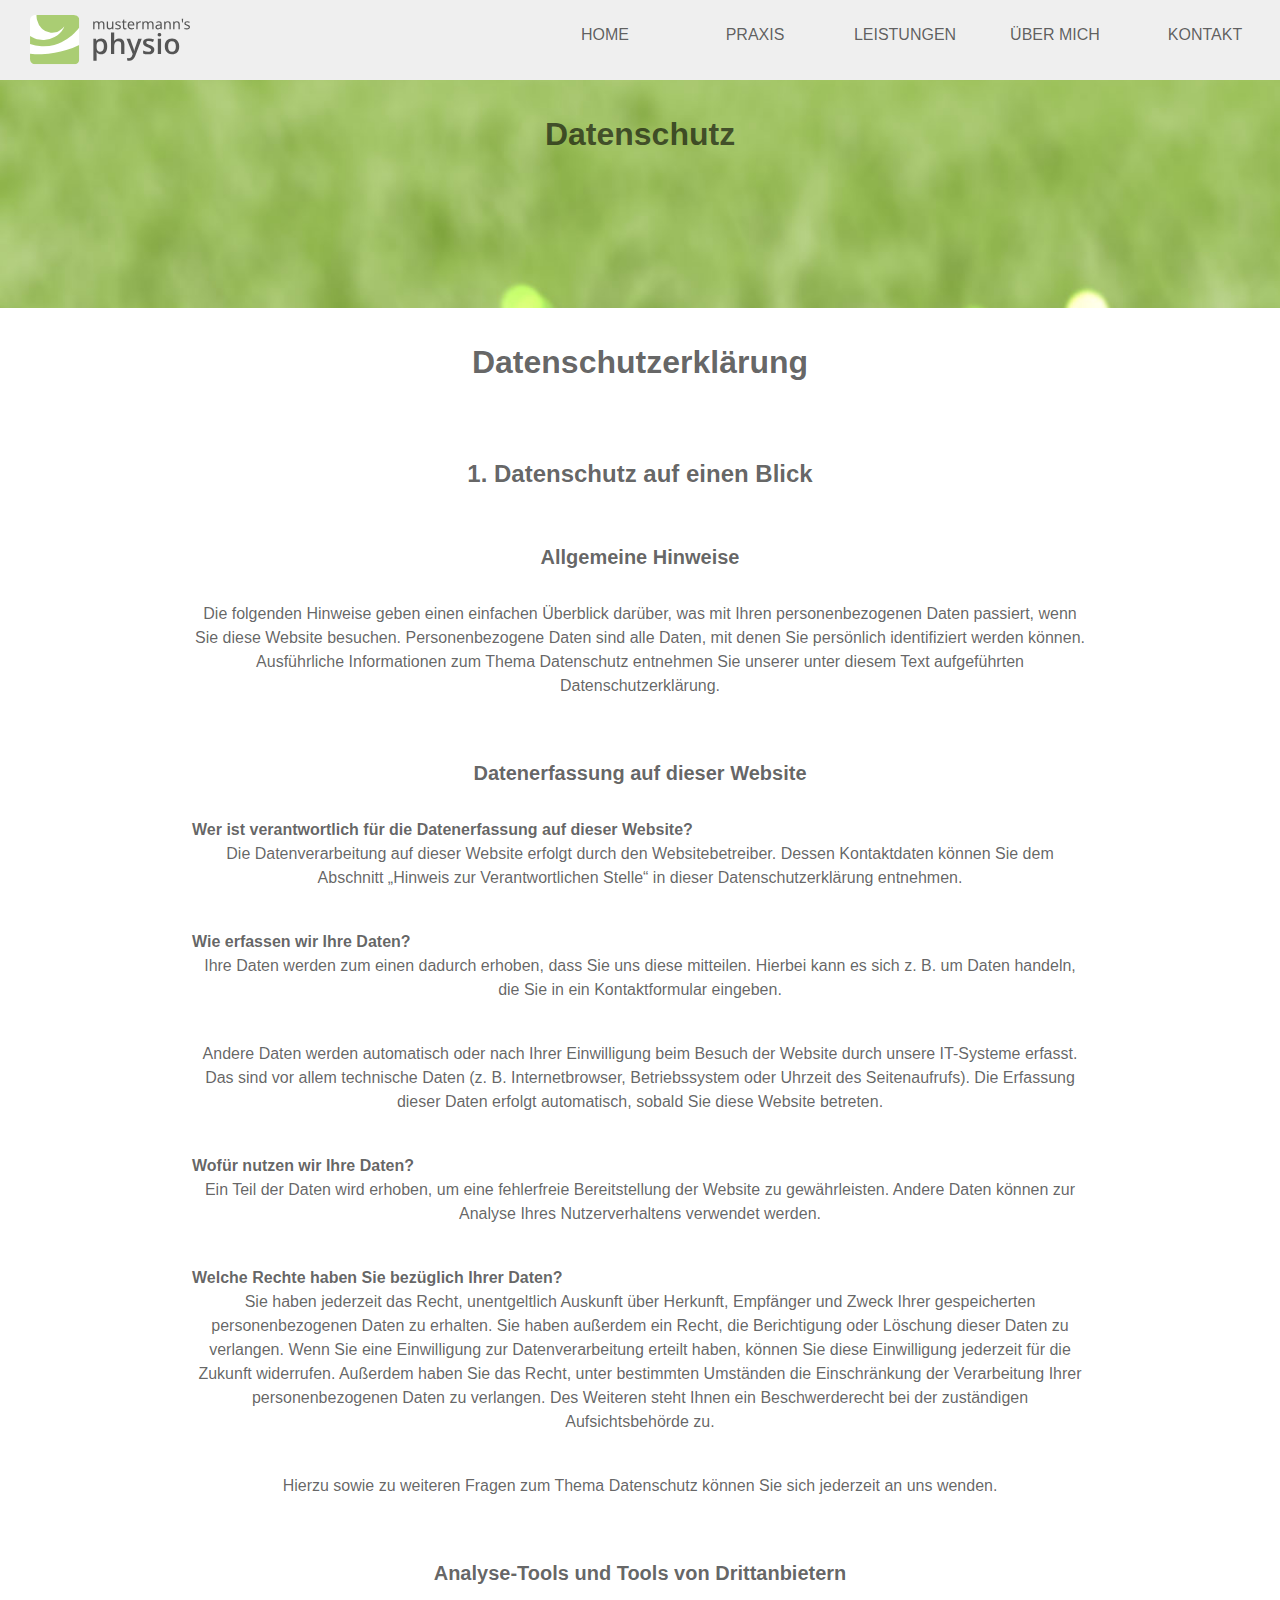
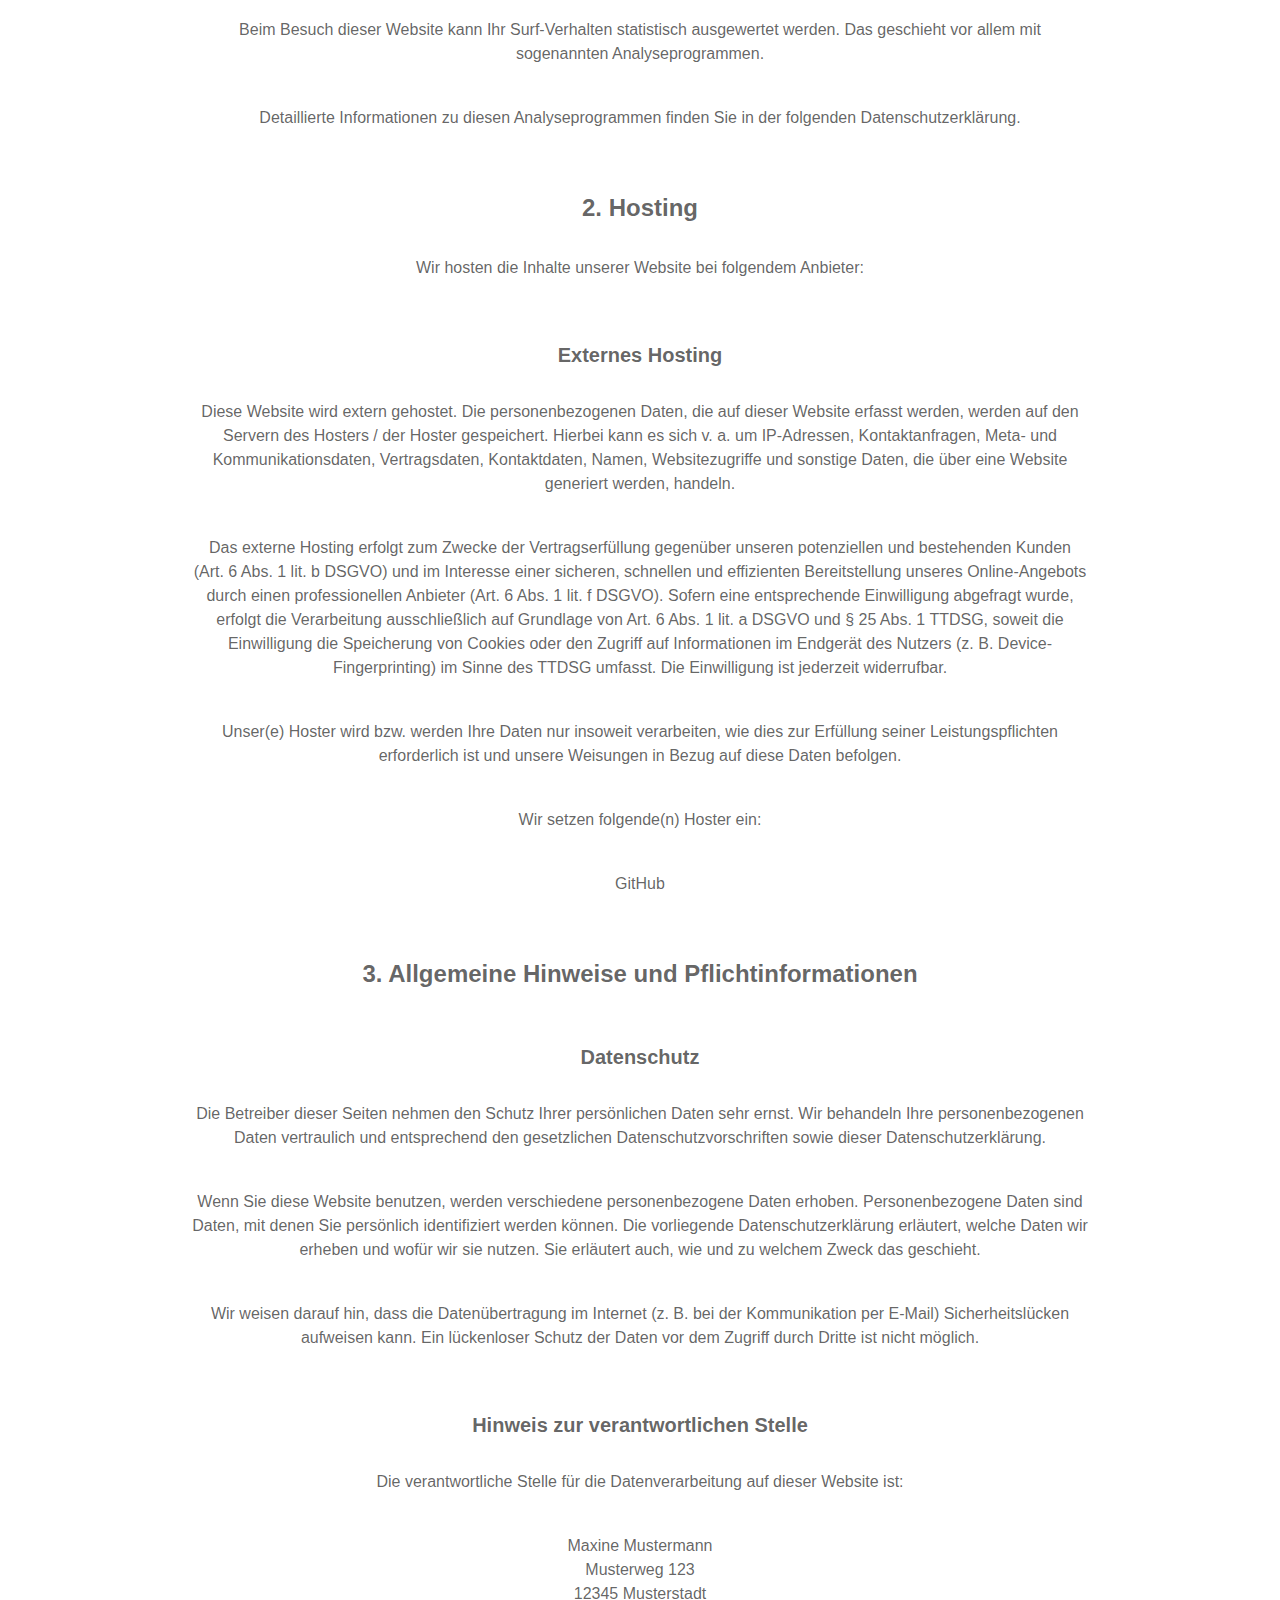
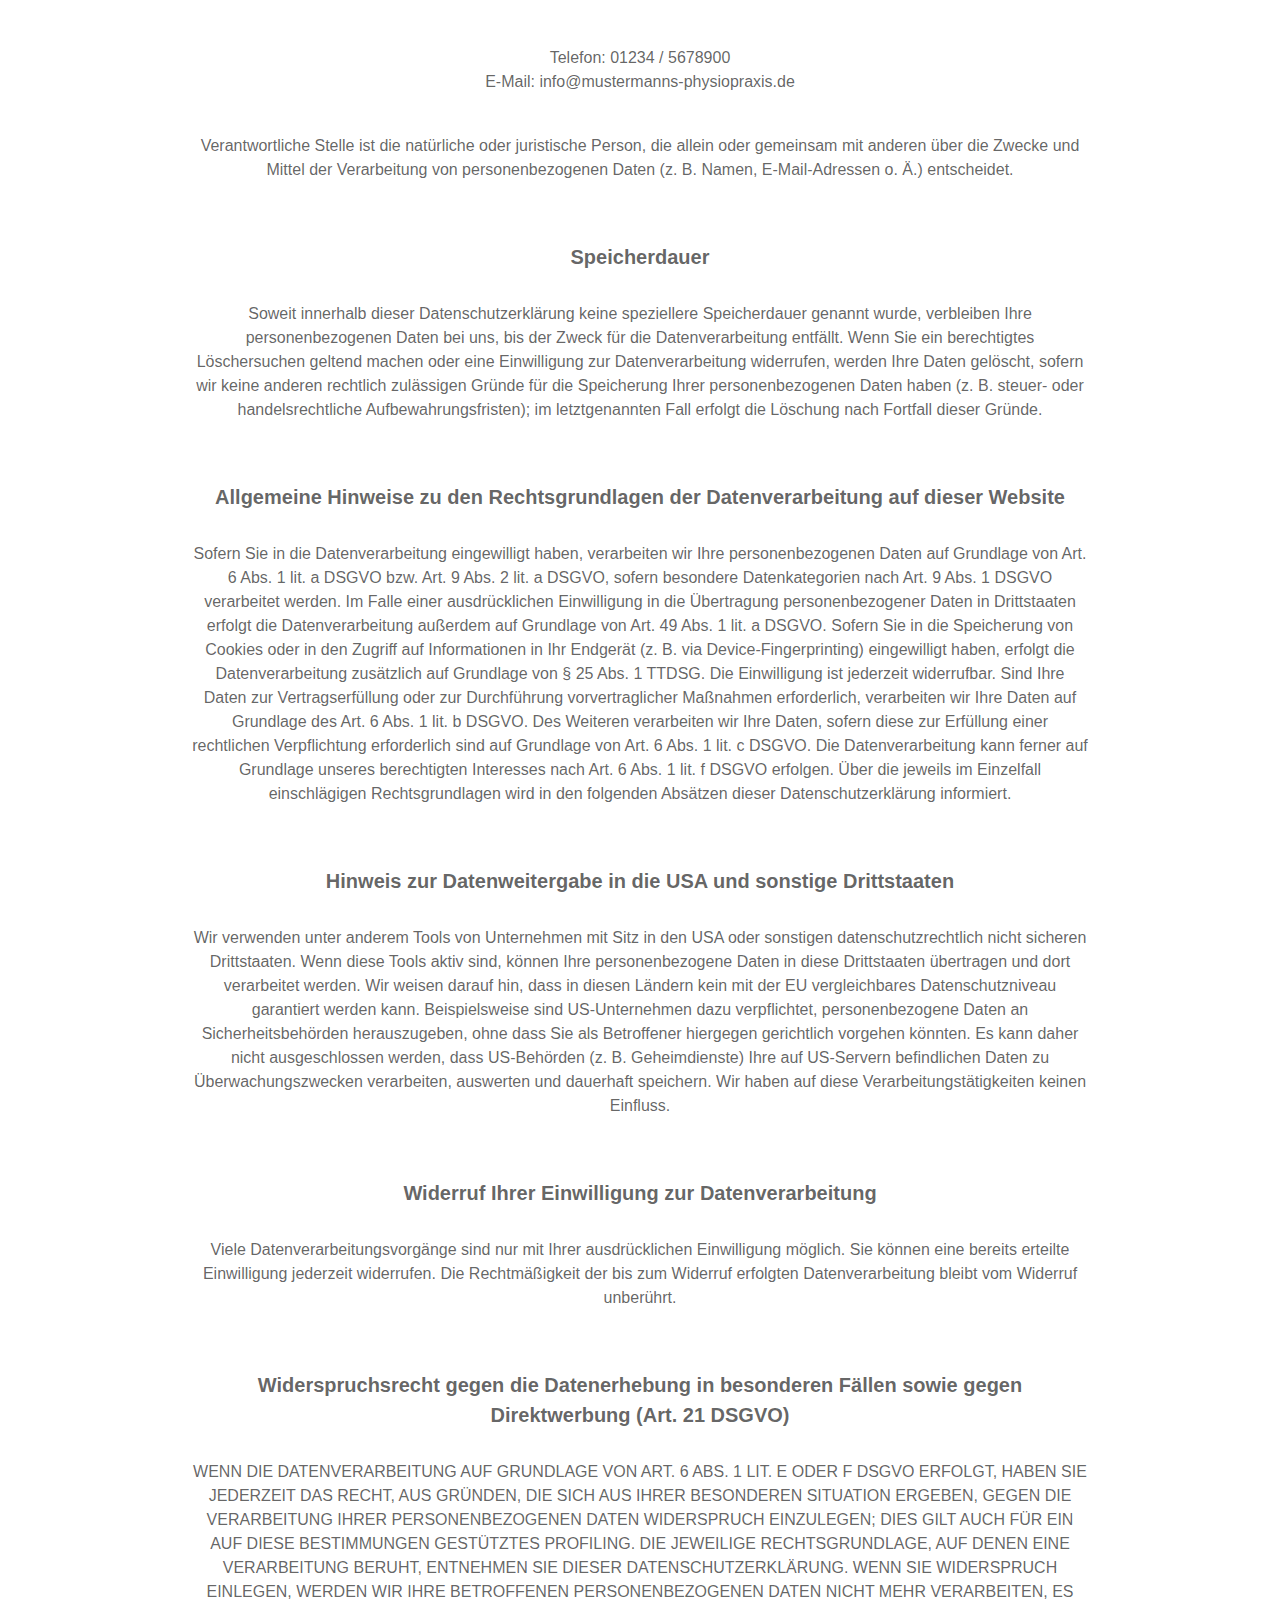
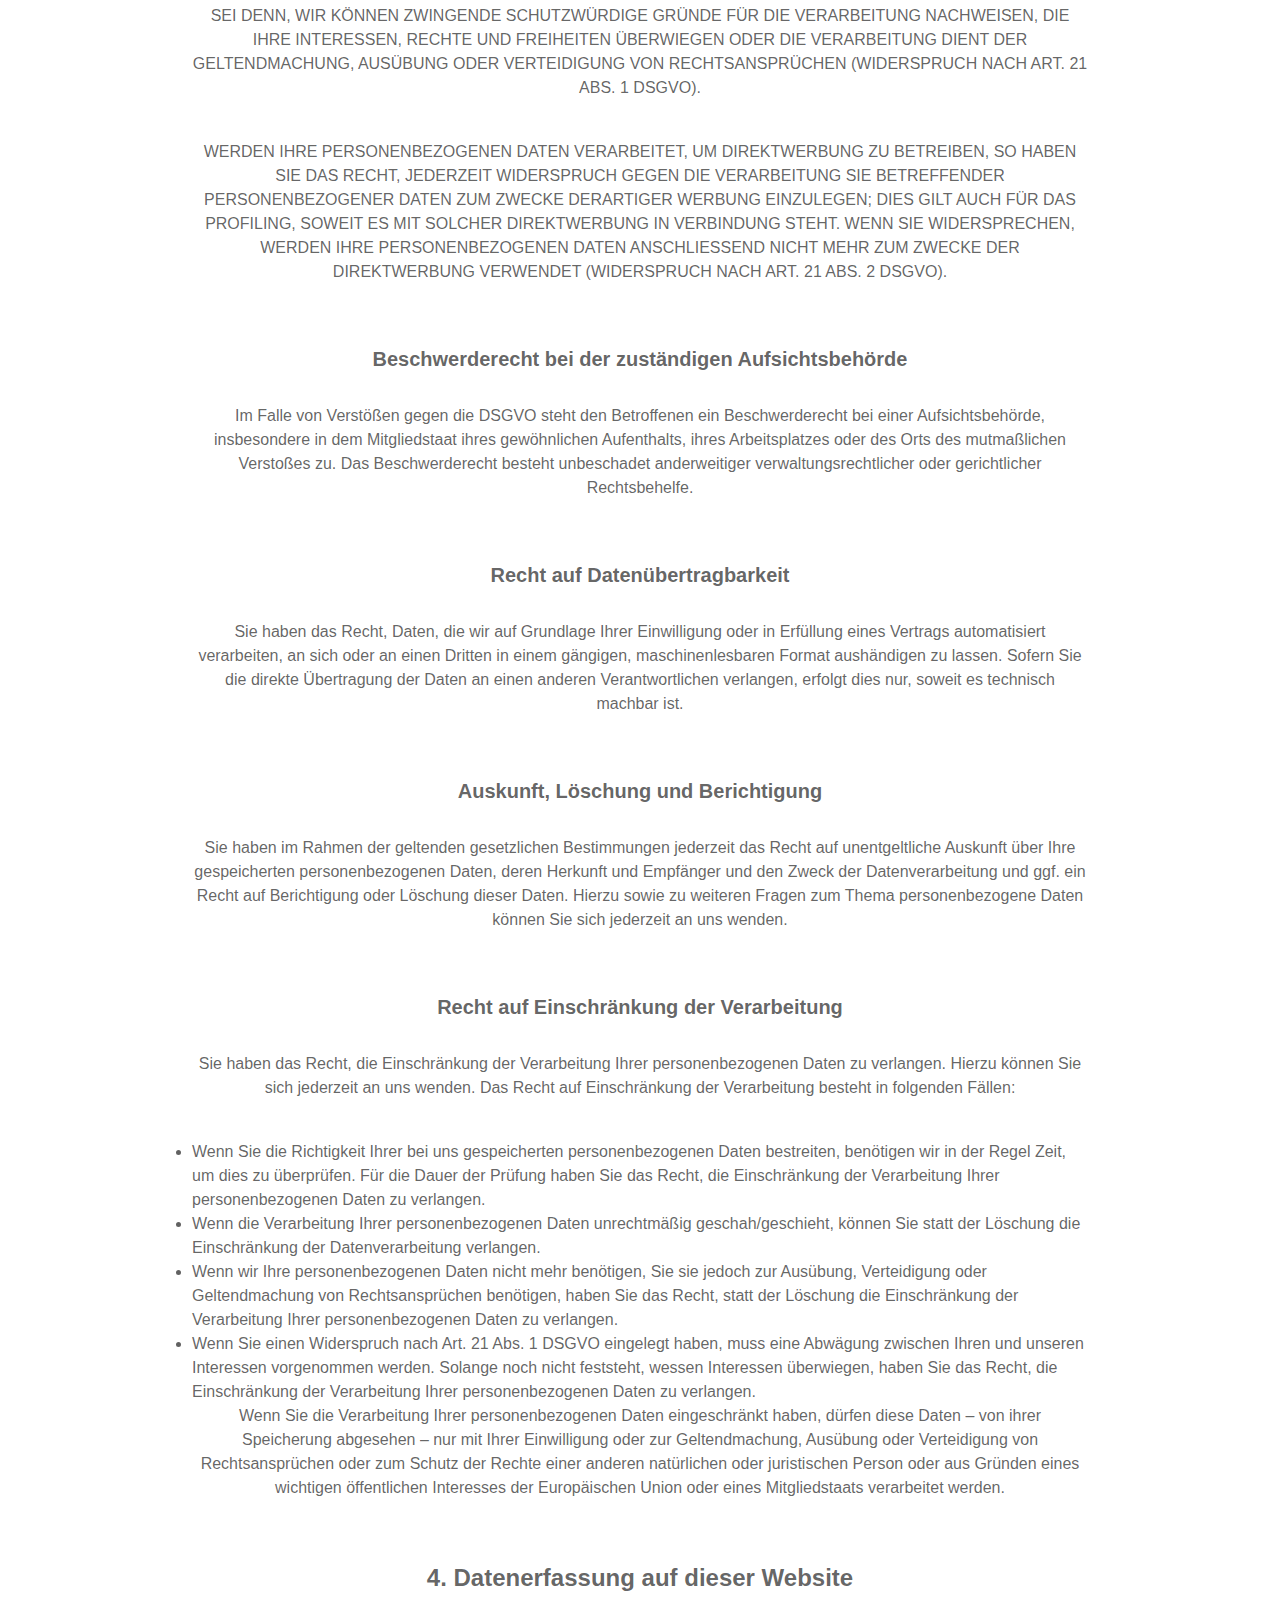
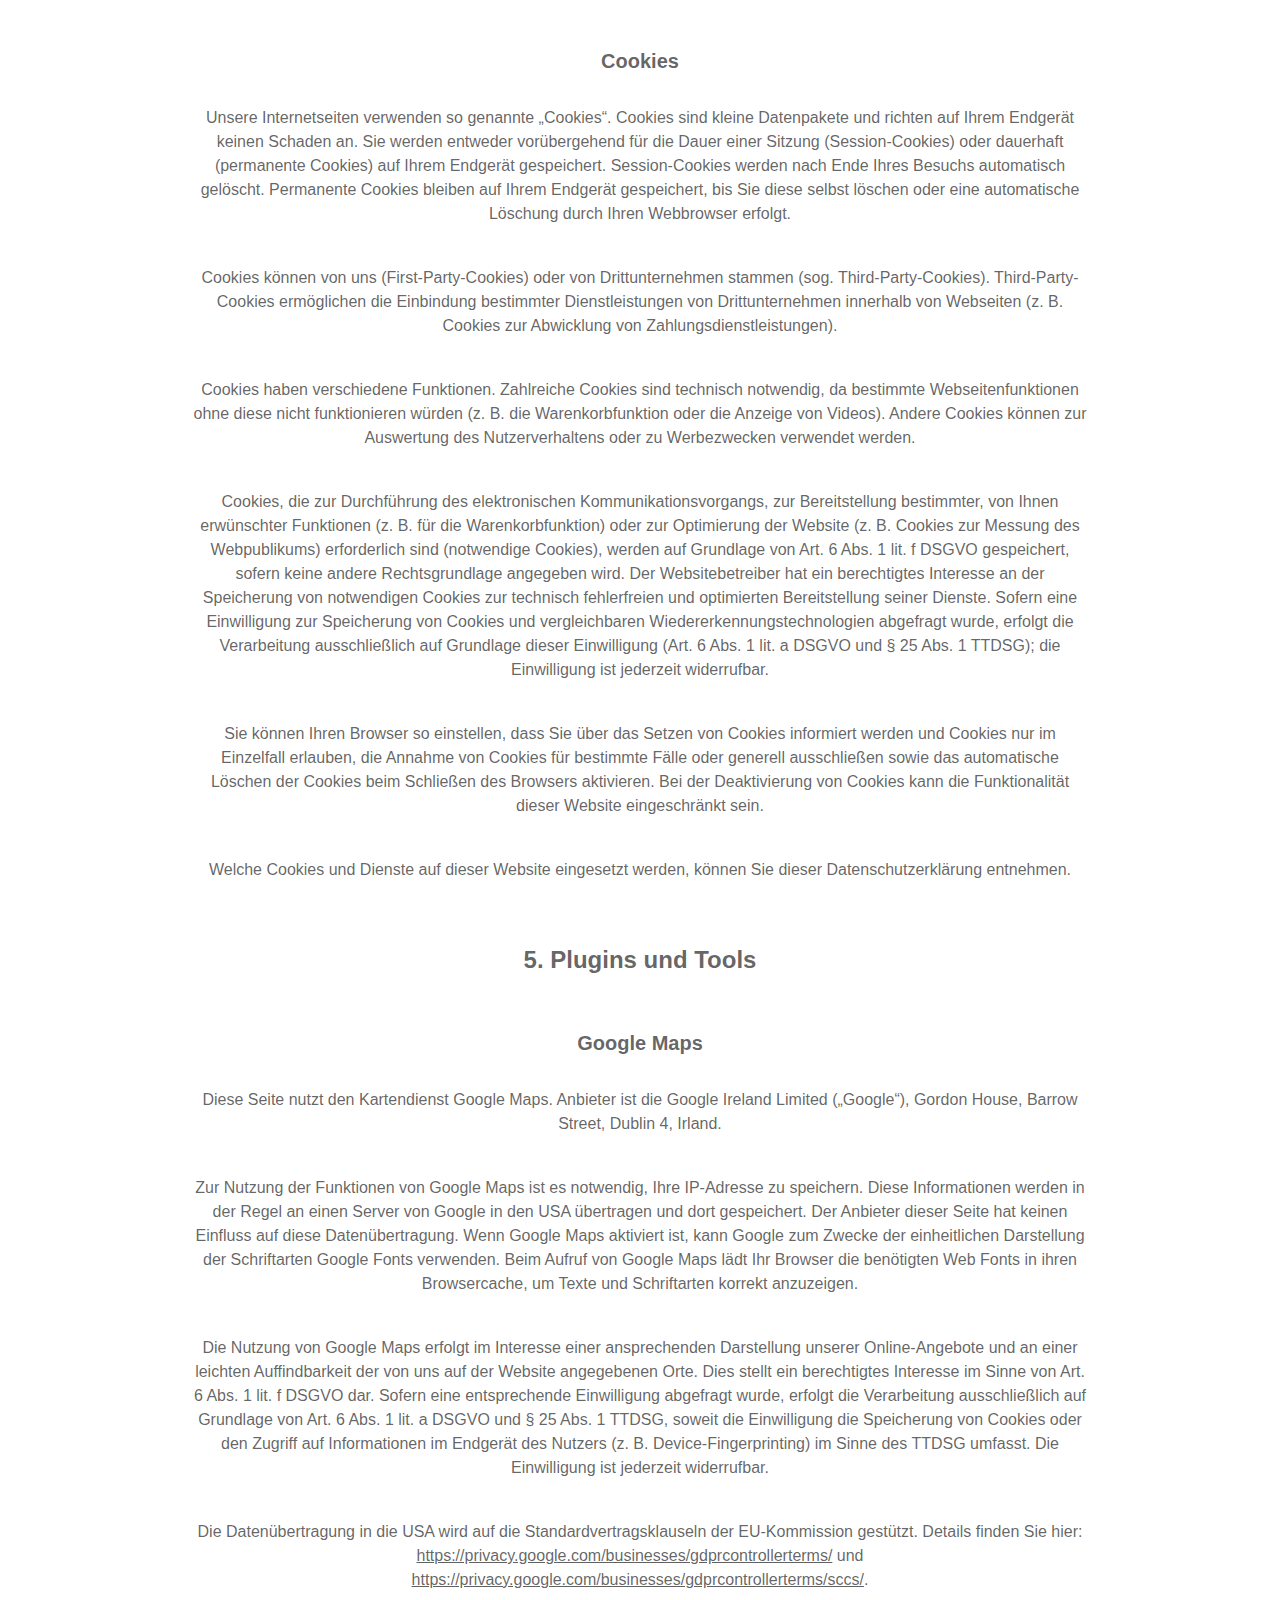
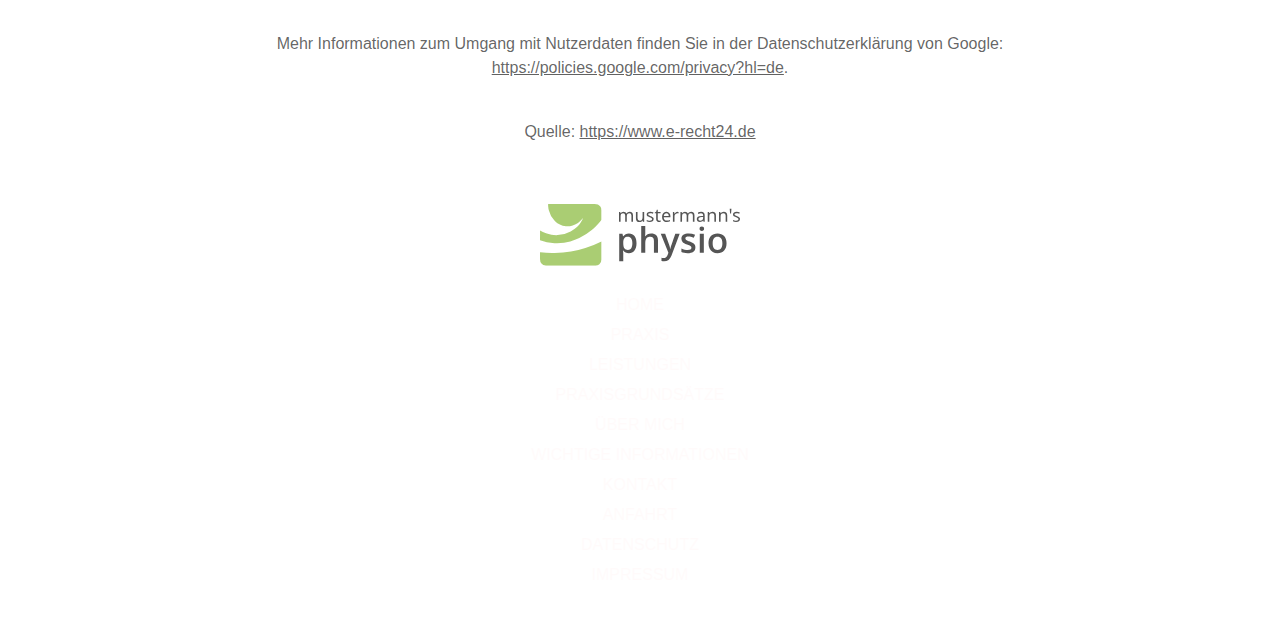
==== datenschutz.html @ 2cdccec4 "Initial commit" ====
<!DOCTYPE html>
<html lang="de">
<head>
    <title>Document</title>
    <meta charset="UTF-8">
    <meta name="viewport" content="width=device-width, user-scalable=yes, initial-scale=1.0">
    <link rel="shortcut icon" type="image/x-icon" href="favicon.ico">
    <link rel="stylesheet" href="stylesheet.css">
    <!-- Einbindung von lightbox.css für Lightbox -->
    <link rel="stylesheet" href="css/lightbox.min.css">
</head>
<body>
    <nav>
       <!-- hier die SVG-Datei des Logos!!! -->
        <svg xmlns="http://www.w3.org/2000/svg" xml:space="preserve" viewBox="0 0 3068.578 946" width="160px">
  <defs>
    <clipPath id="a">
      <path d="M0 0h3321.12v946H0Z"/>
    </clipPath>
  </defs>
  <g clip-path="url(#a)" style="isolation:isolate" transform="translate(-.45)">
    <clipPath id="b">
      <path fill="#fff" d="M0 0h944.99v946H0Z"/>
    </clipPath>
    <g clip-path="url(#b)">
      <path fill="#fff" d="M99.67 1.01h746.55c54.76 0 99.22 44.46 99.22 99.22v746.55c0 54.76-44.46 99.22-99.22 99.22H99.67C44.91 946 .45 901.54.45 846.78V100.23c0-54.76 44.46-99.22 99.22-99.22Z"/>
      <path fill="#aacd73" d="m943.96 573.46 1.48.3v278.66q-3.52 49.3-33.95 71.73-20.37 18.88-56.68 21.84H90.83q-46.32-4.74-68.2-33.95Q-2.3 886.23.8 832.35v-90.33l6.2-.3q101.92 12.63 219.04 10.04 264.21-10.33 470.56-78.53 132.1-41.48 247.37-99.77zM125.72 1.13h688.11q79.19-7.48 109.48 33.94Q950 63.28 945.14 123v116.85a869.22 869.22 0 0 1-61.08 73.47l-.88.3a554.39 554.39 0 0 1-43.38 45.15l-1.47.88-.89 1.48-10.33 9.15-.3.88a348.15 348.15 0 0 1-37.47 32.16l-.3.89q-82.53 70.01-185.89 119.2-62.62 31.82-138.1 50.76-102.47 31.79-241.96 26.56Q97.82 592.34.9 555.59l.3-150.78q41.5 26.95 92.06 44.85 37.47 14.75 83.21 21.25 41.77 8.68 94.42 6.49 118.7-8.77 199.48-55.48 53.58-29.03 96.49-68.75l1.47-2.06 9.15-7.97 2.06-2.66 1.48-.88 2.07-2.66.88-.3 8.56-9.73 1.47-.89 12.7-16.23.88-.3a668.27 668.27 0 0 0 33.34-51.63l.88-.3q6.78-11.22 10.92-25.08 4.2-3.76 3.25-12.68l-1.48-.3a287.04 287.04 0 0 1-24.2 28.92l-1.47.88-12.1 12.7-1.47.88-1.48 2.06q-28.9 27.46-66.68 46.03-24.66 14-55.77 21.54-38.8 11.95-93.54 7.97-103.44-14.59-162.59-73.47l-.88-1.48-9.15-7.96-2.07-2.66-1.47-.88q-61.34-60.54-85.87-157.87-6.87-19.98-7.97-45.74-4.41-21.73-2.06-49.27Z"/>
    </g>
    <path fill="#555" fill-rule="evenodd" d="M1364.23 773.803c-37.053 0-65.813-13.32-86.28-39.96h-3.7c2.467 24.7 3.7 39.697 3.7 44.99v119.88h-62.19v-422.9h50.28c1.413 5.467 4.327 18.52 8.74 39.16h3.17c19.407-29.64 48.52-44.46 87.34-44.46 36.52 0 64.97 13.233 85.35 39.7 20.373 26.467 30.56 63.607 30.56 111.42s-10.367 85.127-31.1 111.94c-20.727 26.82-49.35 40.23-85.87 40.23zm-15.09-252.48c-24.7 0-42.74 7.233-54.12 21.7-11.38 14.467-17.07 37.58-17.07 69.34v9.27c0 35.64 5.647 61.44 16.94 77.4 11.293 15.973 29.73 23.96 55.31 23.96 21.527 0 38.11-8.823 49.75-26.47 11.647-17.64 17.47-42.78 17.47-75.42 0-32.82-5.777-57.653-17.33-74.5-11.56-16.853-28.543-25.28-50.95-25.28zm461.81 56.38v190.8h-62.45v-179.94c0-22.587-4.543-39.437-13.63-50.55-9.087-11.12-23.51-16.68-43.27-16.68-26.113 0-45.3 7.81-57.56 23.43-12.267 15.613-18.4 41.767-18.4 78.46v145.3h-62.19v-411.81h62.2v104.54c0 16.76-1.06 34.667-3.18 53.72h3.97c8.467-14.113 20.243-25.05 35.33-32.81 15.087-7.767 32.687-11.65 52.8-11.65 70.92 0 106.38 35.73 106.38 107.19zm159.59 190.8-117.5-292.7h67.74l59.55 165.94c9 23.64 15 45.873 18 66.7h2.11c1.587-9.707 4.5-21.487 8.74-35.34 4.233-13.847 26.64-79.613 67.22-197.3h67.22l-125.18 331.61c-22.76 60.867-60.693 91.3-113.8 91.3-13.76 0-27.17-1.5-40.23-4.5v-49.22c9.353 2.12 20.03 3.18 32.03 3.18 29.993 0 51.077-17.38 63.25-52.14l10.85-27.52zm414.17-83.36c0 28.587-10.41 50.51-31.23 65.77-20.813 15.26-50.63 22.89-89.45 22.89-38.993 0-70.31-5.91-93.95-17.73v-53.73c34.4 15.88 66.423 23.82 96.07 23.82 38.287 0 57.43-11.557 57.43-34.67 0-7.407-2.117-13.58-6.35-18.52-4.24-4.94-11.21-10.057-20.91-15.35-9.707-5.293-23.207-11.293-40.5-18-33.693-13.053-56.493-26.11-68.4-39.17-11.913-13.053-17.87-29.987-17.87-50.8 0-25.06 10.1-44.513 30.3-58.36 20.2-13.853 47.68-20.78 82.44-20.78 34.4 0 66.953 6.97 97.66 20.91l-20.11 46.84c-31.587-13.053-58.14-19.58-79.66-19.58-32.82 0-49.23 9.35-49.23 28.05 0 9.173 4.28 16.94 12.84 23.3 8.553 6.347 27.21 15.08 55.97 26.2 24.173 9.347 41.727 17.9 52.66 25.66 10.94 7.767 19.057 16.72 24.35 26.86 5.293 10.147 7.94 22.28 7.94 36.4zm129.41-209.33v292.7h-62.19v-292.7h62.2zm-65.9-77.55c0-11.113 3.047-19.67 9.14-25.67 6.087-6 14.777-9 26.07-9 10.933 0 19.443 3 25.53 9s9.13 14.557 9.13 25.67c0 10.587-3.043 18.923-9.13 25.01-6.087 6.087-14.597 9.13-25.53 9.13-11.293 0-19.983-3.043-26.07-9.13-6.087-6.087-9.13-14.42-9.13-25zm414.45 223.37c0 47.813-12.263 85.127-36.79 111.94-24.527 26.82-58.667 40.23-102.42 40.23-27.347 0-51.517-6.177-72.51-18.53-21-12.347-37.143-30.077-48.43-53.19-11.293-23.113-16.94-49.93-16.94-80.45 0-47.467 12.173-84.52 36.52-111.16s58.663-39.96 102.95-39.96c42.34 0 75.863 13.633 100.57 40.9 24.7 27.253 37.05 63.993 37.05 110.22zm-213.05 0c0 67.573 24.967 101.36 74.9 101.36 49.4 0 74.1-33.787 74.1-101.36 0-66.867-24.877-100.3-74.63-100.3-26.113 0-45.037 8.643-56.77 25.93-11.733 17.293-17.6 42.083-17.6 74.37z" style="fill:#555;fill-opacity:1" transform="translate(0 -19.104)"/>
    <g aria-label="mustermann's" style="font-size:279.807px;fill:#555;stroke-width:1.45733">
      <path d="M1376.756 120.342q25.462 0 38.053 13.151 12.592 12.871 12.592 41.971v97.653h-24.343v-96.533q0-35.536-30.5-35.536-21.824 0-31.338 12.591-9.233 12.592-9.233 36.655v82.823h-24.344v-96.533q0-35.536-30.778-35.536-22.665 0-31.339 13.99t-8.674 40.293v77.786h-24.623V123.14h19.867l3.637 20.426h1.4q6.994-11.752 18.746-17.348 12.032-5.876 25.463-5.876 35.255 0 45.888 25.183h1.399q7.555-12.871 20.426-19.027 13.15-6.156 27.7-6.156zM1599.202 123.14v149.977h-20.146l-3.637-19.866h-1.12q-7.275 11.752-20.146 17.348-12.87 5.316-27.42 5.316-27.142 0-40.853-12.871-13.71-13.151-13.71-41.691V123.14h24.903v96.534q0 35.815 33.297 35.815 24.903 0 34.416-13.99 9.793-13.99 9.793-40.292V123.14zM1744.422 231.706q0 21.824-16.229 33.017-16.229 11.192-43.65 11.192-15.669 0-27.14-2.518-11.193-2.518-19.867-6.995v-22.385q8.954 4.477 21.545 8.394 12.871 3.638 26.022 3.638 18.747 0 27.141-5.876 8.395-6.156 8.395-16.229 0-5.596-3.078-10.073t-11.193-8.954q-7.834-4.477-22.664-10.073-14.55-5.596-24.903-11.192-10.353-5.596-15.949-13.431-5.596-7.835-5.596-20.146 0-19.027 15.39-29.38 15.669-10.353 40.851-10.353 13.71 0 25.463 2.798 12.031 2.519 22.384 7.275l-8.394 19.587q-9.513-3.917-19.866-6.715-10.353-2.799-21.266-2.799-15.11 0-23.224 5.037-7.834 4.757-7.834 13.15 0 6.157 3.637 10.634 3.638 4.197 12.032 8.394 8.674 3.917 22.944 9.513 14.27 5.317 24.343 10.913t15.39 13.71q5.316 7.835 5.316 19.867zM1830.882 255.769q5.597 0 11.473-.84 5.875-1.119 9.513-2.238v18.747q-3.917 1.959-11.192 3.078-7.275 1.399-13.99 1.399-11.752 0-21.826-3.917-9.793-4.197-15.949-14.27-6.155-10.073-6.155-28.26v-87.3h-21.266v-11.753l21.545-9.793 9.794-31.898h14.55v34.416h43.37v19.027h-43.37v86.74q0 13.711 6.435 20.426 6.716 6.436 17.068 6.436zM1939.727 120.342q19.307 0 33.018 8.395 13.99 8.394 21.265 23.783 7.555 15.11 7.555 35.536v14.83h-102.69q.56 25.462 12.872 38.893 12.591 13.15 34.976 13.15 14.27 0 25.182-2.518 11.193-2.798 22.944-7.834v21.545q-11.472 5.036-22.664 7.275-11.192 2.518-26.582 2.518-21.265 0-37.773-8.674-16.23-8.674-25.463-25.742-8.954-17.348-8.954-42.251 0-24.623 8.115-42.25 8.394-17.629 23.224-27.142 15.11-9.514 34.975-9.514zm-.28 20.146q-17.627 0-27.98 11.473-10.073 11.192-12.032 31.338h76.388q-.28-19.027-8.954-30.779-8.674-12.032-27.421-12.032zM2109.57 120.342q4.197 0 8.954.56 5.036.28 8.674 1.12l-3.078 22.664q-3.638-.84-8.114-1.4-4.198-.56-8.115-.56-11.472 0-21.545 6.436-10.073 6.156-16.229 17.628-5.876 11.193-5.876 26.302v80.025h-24.623V123.14h20.146l2.798 27.421h1.12q7.275-12.311 18.747-21.265t27.141-8.954zM2319.705 120.342q25.463 0 38.054 13.151 12.591 12.871 12.591 41.971v97.653h-24.343v-96.533q0-35.536-30.499-35.536-21.825 0-31.338 12.591-9.234 12.592-9.234 36.655v82.823h-24.343v-96.533q0-35.536-30.779-35.536-22.664 0-31.338 13.99t-8.674 40.293v77.786h-24.623V123.14h19.866l3.637 20.426h1.4q6.995-11.752 18.747-17.348 12.031-5.876 25.462-5.876 35.256 0 45.888 25.183h1.4q7.554-12.871 20.425-19.027 13.151-6.156 27.701-6.156zM2473.599 120.622q27.42 0 40.572 12.032 13.15 12.032 13.15 38.333v102.13h-17.907l-4.757-21.265h-1.119q-9.793 12.311-20.706 18.187-10.632 5.876-29.66 5.876-20.425 0-33.856-10.633-13.43-10.912-13.43-33.856 0-22.385 17.627-34.417 17.628-12.311 54.283-13.43l25.462-.84v-8.954q0-18.747-8.114-26.022-8.114-7.275-22.944-7.275-11.752 0-22.385 3.638-10.632 3.358-19.866 7.835l-7.555-18.468q9.793-5.316 23.224-8.954 13.43-3.917 27.98-3.917zm7.275 80.025q-27.98 1.12-38.893 8.954-10.633 7.834-10.633 22.105 0 12.59 7.555 18.467 7.834 5.876 19.866 5.876 19.027 0 31.618-10.353 12.592-10.633 12.592-32.458v-13.43ZM2645.96 120.342q26.862 0 40.572 13.151 13.71 12.871 13.71 41.971v97.653H2675.9v-95.974q0-36.095-33.577-36.095-24.903 0-34.416 13.99-9.514 13.99-9.514 40.293v77.786h-24.623V123.14h19.866l3.638 20.426h1.399q7.275-11.752 20.146-17.348 12.871-5.876 27.141-5.876zM2818.88 120.342q26.862 0 40.573 13.151 13.71 12.871 13.71 41.971v97.653h-24.343v-95.974q0-36.095-33.577-36.095-24.902 0-34.416 13.99-9.513 13.99-9.513 40.293v77.786h-24.623V123.14h19.866l3.638 20.426h1.398q7.276-11.752 20.147-17.348 12.87-5.876 27.14-5.876zM2937.799 73.335l-5.596 72.19h-15.39l-5.596-72.19zM3069.028 231.706q0 21.824-16.228 33.017-16.23 11.192-43.65 11.192-15.67 0-27.142-2.518-11.192-2.518-19.866-6.995v-22.385q8.954 4.477 21.545 8.394 12.871 3.638 26.022 3.638 18.747 0 27.142-5.876 8.394-6.156 8.394-16.229 0-5.596-3.078-10.073t-11.192-8.954q-7.835-4.477-22.665-10.073-14.55-5.596-24.903-11.192-10.352-5.596-15.949-13.431-5.596-7.835-5.596-20.146 0-19.027 15.39-29.38 15.669-10.353 40.851-10.353 13.711 0 25.463 2.798 12.032 2.519 22.384 7.275l-8.394 19.587q-9.513-3.917-19.866-6.715-10.353-2.799-21.265-2.799-15.11 0-23.224 5.037-7.835 4.757-7.835 13.15 0 6.157 3.637 10.634 3.638 4.197 12.032 8.394 8.674 3.917 22.944 9.513 14.27 5.317 24.344 10.913 10.073 5.596 15.389 13.71 5.316 7.835 5.316 19.867z"/>
    </g>
  </g>
</svg>
        <input type="checkbox" id="toggle_button">
        <label for="toggle_button" class="toggle_button">
            <span class="bar"></span>
            <span class="bar"></span>
            <span class="bar"></span>
        </label>
        <ul>
            <li><a href="index.html">HOME</a></li>
            <li><a href="index.html#praxis">PRAXIS</a></li>
            <li><a href="index.html#leistung">LEISTUNGEN</a></li>
            <li><a href="index.html#ueber_mich">ÜBER MICH</a></li>
            <li><a href="index.html#contact">KONTAKT</a></li>
        </ul>
    </nav>
    <main>
        <div class="mit_hintergrund">
            <h1>Datenschutz</h1>
        </div>
        <div class="content-breit">
        <div class="datenschutz">
            <h1>Datenschutz&shy;erkl&auml;rung</h1>
            <h2>1. Datenschutz auf einen Blick</h2>
            <h3>Allgemeine Hinweise</h3> 
            <p>Die folgenden Hinweise geben einen einfachen &Uuml;berblick dar&uuml;ber, was mit Ihren personenbezogenen Daten passiert, wenn Sie diese Website besuchen.             Personenbezogene Daten sind alle Daten, mit denen Sie pers&ouml;nlich identifiziert werden k&ouml;nnen. Ausf&uuml;hrliche Informationen zum Thema Datenschutz entnehmen Sie unserer unter diesem Text aufgef&uuml;hrten Datenschutzerkl&auml;rung.</p>
            <h3>Datenerfassung auf dieser Website</h3>
            <h4>Wer ist verantwortlich f&uuml;r die Datenerfassung auf dieser Website?</h4> 
            <p>Die Datenverarbeitung auf dieser Website erfolgt durch den Websitebetreiber. Dessen Kontaktdaten k&ouml;nnen Sie dem Abschnitt &bdquo;Hinweis zur Verantwortlichen Stelle&ldquo; in dieser Datenschutzerkl&auml;rung entnehmen.</p> 
            <h4>Wie erfassen wir Ihre Daten?</h4>
            <p>Ihre Daten werden zum einen dadurch erhoben, dass Sie uns diese mitteilen. Hierbei kann es sich z.&nbsp;B. um Daten handeln, die Sie in ein Kontaktformular eingeben.</p> <p>Andere Daten werden automatisch oder nach Ihrer Einwilligung beim Besuch der Website durch unsere IT-Systeme erfasst. Das sind vor allem technische Daten (z.&nbsp;B. Internetbrowser, Betriebssystem oder Uhrzeit des Seitenaufrufs). Die Erfassung dieser Daten erfolgt automatisch, sobald Sie diese Website betreten.</p> 
            <h4>Wof&uuml;r nutzen wir Ihre Daten?</h4> 
            <p>Ein Teil der Daten wird erhoben, um eine fehlerfreie Bereitstellung der Website zu gew&auml;hrleisten. Andere Daten k&ouml;nnen zur Analyse Ihres Nutzerverhaltens verwendet werden.</p> 
            <h4>Welche Rechte haben Sie bez&uuml;glich Ihrer Daten?</h4>
            <p>Sie haben jederzeit das Recht, unentgeltlich Auskunft &uuml;ber Herkunft, Empf&auml;nger und Zweck Ihrer gespeicherten personenbezogenen Daten zu erhalten. Sie haben au&szlig;erdem ein Recht, die Berichtigung oder L&ouml;schung dieser Daten zu verlangen. Wenn Sie eine Einwilligung zur Datenverarbeitung erteilt haben, k&ouml;nnen Sie diese Einwilligung jederzeit f&uuml;r die Zukunft widerrufen. Au&szlig;erdem haben Sie das Recht, unter bestimmten Umst&auml;nden die Einschr&auml;nkung der Verarbeitung Ihrer personenbezogenen Daten zu verlangen. Des Weiteren steht Ihnen ein Beschwerderecht bei der zust&auml;ndigen Aufsichtsbeh&ouml;rde zu.</p> 
            <p>Hierzu sowie zu weiteren Fragen zum Thema Datenschutz k&ouml;nnen Sie sich jederzeit an uns wenden.</p>
            <h3>Analyse-Tools und Tools von Dritt&shy;anbietern</h3> 
            <p>Beim Besuch dieser Website kann Ihr Surf-Verhalten statistisch ausgewertet werden. Das geschieht vor allem mit sogenannten Analyseprogrammen.</p> 
            <p>Detaillierte Informationen zu diesen Analyseprogrammen finden Sie in der folgenden Datenschutzerkl&auml;rung.</p>
            <h2>2. Hosting</h2>
            <p>Wir hosten die Inhalte unserer Website bei folgendem Anbieter:</p>
            <h3>Externes Hosting</h3> 
            <p>Diese Website wird extern gehostet. Die personenbezogenen Daten, die auf dieser Website erfasst werden, werden auf den Servern des Hosters / der Hoster gespeichert. Hierbei kann es sich v.&nbsp;a. um IP-Adressen, Kontaktanfragen, Meta- und Kommunikationsdaten, Vertragsdaten, Kontaktdaten, Namen, Websitezugriffe und sonstige Daten, die &uuml;ber eine Website generiert werden, handeln.</p> 
            <p>Das externe Hosting erfolgt zum Zwecke der Vertragserf&uuml;llung gegen&uuml;ber unseren potenziellen und bestehenden Kunden (Art. 6 Abs. 1 lit. b DSGVO) und im Interesse einer sicheren, schnellen und effizienten Bereitstellung unseres Online-Angebots durch einen professionellen Anbieter (Art. 6 Abs. 1 lit. f DSGVO). Sofern eine entsprechende Einwilligung abgefragt wurde, erfolgt die Verarbeitung ausschlie&szlig;lich auf Grundlage von Art. 6 Abs. 1 lit. a DSGVO und &sect; 25 Abs. 1 TTDSG, soweit die Einwilligung die Speicherung von Cookies oder den Zugriff auf Informationen im Endger&auml;t des Nutzers (z.&nbsp;B. Device-Fingerprinting) im Sinne des TTDSG umfasst. Die Einwilligung ist jederzeit widerrufbar.</p> 
            <p>Unser(e) Hoster wird bzw. werden Ihre Daten nur insoweit verarbeiten, wie dies zur Erf&uuml;llung seiner Leistungspflichten erforderlich ist und unsere Weisungen in Bezug auf diese Daten befolgen.</p> 
            <p>Wir setzen folgende(n) Hoster ein:</p>
            <p>GitHub</p>
            <h2>3. Allgemeine Hinweise und Pflicht&shy;informationen</h2>
            <h3>Datenschutz</h3> 
            <p>Die Betreiber dieser Seiten nehmen den Schutz Ihrer pers&ouml;nlichen Daten sehr ernst. Wir behandeln Ihre personenbezogenen Daten vertraulich und entsprechend den gesetzlichen Datenschutzvorschriften sowie dieser Datenschutzerkl&auml;rung.</p> 
            <p>Wenn Sie diese Website benutzen, werden verschiedene personenbezogene Daten erhoben. Personenbezogene Daten sind Daten, mit denen Sie pers&ouml;nlich identifiziert werden k&ouml;nnen. Die vorliegende Datenschutzerkl&auml;rung erl&auml;utert, welche Daten wir erheben und wof&uuml;r wir sie nutzen. Sie erl&auml;utert auch, wie und zu welchem Zweck das geschieht.</p> 
            <p>Wir weisen darauf hin, dass die Daten&uuml;bertragung im Internet (z.&nbsp;B. bei der Kommunikation per E-Mail) Sicherheitsl&uuml;cken aufweisen kann. Ein l&uuml;ckenloser Schutz der Daten vor dem Zugriff durch Dritte ist nicht m&ouml;glich.</p>
            <h3>Hinweis zur verantwortlichen Stelle</h3> 
            <p>Die verantwortliche Stelle f&uuml;r die Datenverarbeitung auf dieser Website ist:</p> 
            <p>Maxine Mustermann<br>
            Musterweg 123<br>
            12345 Musterstadt</p>

            <p>Telefon: 01234 / 5678900<br>
                E-Mail: info@mustermanns-physiopraxis.de</p>
             <p>Verantwortliche Stelle ist die nat&uuml;rliche oder juristische Person, die allein oder gemeinsam mit anderen &uuml;ber die Zwecke und Mittel der Verarbeitung von personenbezogenen Daten (z.&nbsp;B. Namen, E-Mail-Adressen o. &Auml;.) entscheidet.</p>

            <h3>Speicherdauer</h3> 
            <p>Soweit innerhalb dieser Datenschutzerkl&auml;rung keine speziellere Speicherdauer genannt wurde, verbleiben Ihre personenbezogenen Daten bei uns, bis der Zweck f&uuml;r die Datenverarbeitung entf&auml;llt. Wenn Sie ein berechtigtes L&ouml;schersuchen geltend machen oder eine Einwilligung zur Datenverarbeitung widerrufen, werden Ihre Daten gel&ouml;scht, sofern wir keine anderen rechtlich zul&auml;ssigen Gr&uuml;nde f&uuml;r die Speicherung Ihrer personenbezogenen Daten haben (z.&nbsp;B. steuer- oder handelsrechtliche Aufbewahrungsfristen); im letztgenannten Fall erfolgt die L&ouml;schung nach Fortfall dieser Gr&uuml;nde.</p>
            <h3>Allgemeine Hinweise zu den Rechtsgrundlagen der Datenverarbeitung auf dieser Website</h3> 
            <p>Sofern Sie in die Datenverarbeitung eingewilligt haben, verarbeiten wir Ihre personenbezogenen Daten auf Grundlage von Art. 6 Abs. 1 lit. a DSGVO bzw. Art. 9 Abs. 2 lit. a DSGVO, sofern besondere Datenkategorien nach Art. 9 Abs. 1 DSGVO verarbeitet werden. Im Falle einer ausdr&uuml;cklichen Einwilligung in die &Uuml;bertragung personenbezogener Daten in Drittstaaten erfolgt die Datenverarbeitung au&szlig;erdem auf Grundlage von Art. 49 Abs. 1 lit. a DSGVO. Sofern Sie in die Speicherung von Cookies oder in den Zugriff auf Informationen in Ihr Endger&auml;t (z.&nbsp;B. via Device-Fingerprinting) eingewilligt haben, erfolgt die Datenverarbeitung zus&auml;tzlich auf Grundlage von &sect; 25 Abs. 1 TTDSG. Die Einwilligung ist jederzeit widerrufbar. Sind Ihre Daten zur Vertragserf&uuml;llung oder zur Durchf&uuml;hrung vorvertraglicher Ma&szlig;nahmen erforderlich, verarbeiten wir Ihre Daten auf Grundlage des Art. 6 Abs. 1 lit. b DSGVO. Des Weiteren verarbeiten wir Ihre Daten, sofern diese zur Erf&uuml;llung einer rechtlichen Verpflichtung erforderlich sind auf Grundlage von Art. 6 Abs. 1 lit. c DSGVO. Die Datenverarbeitung kann ferner auf Grundlage unseres berechtigten Interesses nach Art. 6 Abs. 1 lit. f DSGVO erfolgen. &Uuml;ber die jeweils im Einzelfall einschl&auml;gigen Rechtsgrundlagen wird in den folgenden Abs&auml;tzen dieser Datenschutzerkl&auml;rung informiert.</p>
            <h3>Hinweis zur Datenweitergabe in die USA und sonstige Drittstaaten</h3> 
            <p>Wir verwenden unter anderem Tools von Unternehmen mit Sitz in den USA oder sonstigen datenschutzrechtlich nicht sicheren Drittstaaten. Wenn diese Tools aktiv sind, k&ouml;nnen Ihre personenbezogene Daten in diese Drittstaaten &uuml;bertragen und dort verarbeitet werden. Wir weisen darauf hin, dass in diesen L&auml;ndern kein mit der EU vergleichbares Datenschutzniveau garantiert werden kann. Beispielsweise sind US-Unternehmen dazu verpflichtet, personenbezogene Daten an Sicherheitsbeh&ouml;rden herauszugeben, ohne dass Sie als Betroffener hiergegen gerichtlich vorgehen k&ouml;nnten. Es kann daher nicht ausgeschlossen werden, dass US-Beh&ouml;rden (z.&nbsp;B. Geheimdienste) Ihre auf US-Servern befindlichen Daten zu &Uuml;berwachungszwecken verarbeiten, auswerten und dauerhaft speichern. Wir haben auf diese Verarbeitungst&auml;tigkeiten keinen Einfluss.</p>
            <h3>Widerruf Ihrer Einwilligung zur Datenverarbeitung</h3> 
            <p>Viele Datenverarbeitungsvorg&auml;nge sind nur mit Ihrer ausdr&uuml;cklichen Einwilligung m&ouml;glich. Sie k&ouml;nnen eine bereits erteilte Einwilligung jederzeit widerrufen. Die Rechtm&auml;&szlig;igkeit der bis zum Widerruf erfolgten Datenverarbeitung bleibt vom Widerruf unber&uuml;hrt.</p>
            <h3>Widerspruchsrecht gegen die Datenerhebung in besonderen F&auml;llen sowie gegen Direktwerbung (Art. 21 DSGVO)</h3> 
            <p>WENN DIE DATENVERARBEITUNG AUF GRUNDLAGE VON ART. 6 ABS. 1 LIT. E ODER F DSGVO ERFOLGT, HABEN SIE JEDERZEIT DAS RECHT, AUS GR&Uuml;NDEN, DIE SICH AUS IHRER BESONDEREN SITUATION ERGEBEN, GEGEN DIE VERARBEITUNG IHRER PERSONENBEZOGENEN DATEN WIDERSPRUCH EINZULEGEN; DIES GILT AUCH F&Uuml;R EIN AUF DIESE BESTIMMUNGEN GEST&Uuml;TZTES PROFILING. DIE JEWEILIGE RECHTSGRUNDLAGE, AUF DENEN EINE VERARBEITUNG BERUHT, ENTNEHMEN SIE DIESER DATENSCHUTZERKL&Auml;RUNG. WENN SIE WIDERSPRUCH EINLEGEN, WERDEN WIR IHRE BETROFFENEN PERSONENBEZOGENEN DATEN NICHT MEHR VERARBEITEN, ES SEI DENN, WIR K&Ouml;NNEN ZWINGENDE SCHUTZW&Uuml;RDIGE GR&Uuml;NDE F&Uuml;R DIE VERARBEITUNG NACHWEISEN, DIE IHRE INTERESSEN, RECHTE UND FREIHEITEN &Uuml;BERWIEGEN ODER DIE VERARBEITUNG DIENT DER GELTENDMACHUNG, AUS&Uuml;BUNG ODER VERTEIDIGUNG VON RECHTSANSPR&Uuml;CHEN (WIDERSPRUCH NACH ART. 21 ABS. 1 DSGVO).</p> 
            <p>WERDEN IHRE PERSONENBEZOGENEN DATEN VERARBEITET, UM DIREKTWERBUNG ZU BETREIBEN, SO HABEN SIE DAS RECHT, JEDERZEIT WIDERSPRUCH GEGEN DIE VERARBEITUNG SIE BETREFFENDER PERSONENBEZOGENER DATEN ZUM ZWECKE DERARTIGER WERBUNG EINZULEGEN; DIES GILT AUCH F&Uuml;R DAS PROFILING, SOWEIT ES MIT SOLCHER DIREKTWERBUNG IN VERBINDUNG STEHT. WENN SIE WIDERSPRECHEN, WERDEN IHRE PERSONENBEZOGENEN DATEN ANSCHLIESSEND NICHT MEHR ZUM ZWECKE DER DIREKTWERBUNG VERWENDET (WIDERSPRUCH NACH ART. 21 ABS. 2 DSGVO).</p>
            <h3>Beschwerde&shy;recht bei der zust&auml;ndigen Aufsichts&shy;beh&ouml;rde</h3>
            <p>Im Falle von Verst&ouml;&szlig;en gegen die DSGVO steht den Betroffenen ein Beschwerderecht bei einer Aufsichtsbeh&ouml;rde, insbesondere in dem Mitgliedstaat ihres gew&ouml;hnlichen Aufenthalts, ihres Arbeitsplatzes oder des Orts des mutma&szlig;lichen Versto&szlig;es zu. Das Beschwerderecht besteht unbeschadet anderweitiger verwaltungsrechtlicher oder gerichtlicher Rechtsbehelfe.</p>
            <h3>Recht auf Daten&shy;&uuml;bertrag&shy;barkeit</h3> 
            <p>Sie haben das Recht, Daten, die wir auf Grundlage Ihrer Einwilligung oder in Erf&uuml;llung eines Vertrags automatisiert verarbeiten, an sich oder an einen Dritten in einem g&auml;ngigen, maschinenlesbaren Format aush&auml;ndigen zu lassen. Sofern Sie die direkte &Uuml;bertragung der Daten an einen anderen Verantwortlichen verlangen, erfolgt dies nur, soweit es technisch machbar ist.</p>
            <h3>Auskunft, L&ouml;schung und Berichtigung</h3> 
            <p>Sie haben im Rahmen der geltenden gesetzlichen Bestimmungen jederzeit das Recht auf unentgeltliche Auskunft &uuml;ber Ihre gespeicherten personenbezogenen Daten, deren Herkunft und Empf&auml;nger und den Zweck der Datenverarbeitung und ggf. ein Recht auf Berichtigung oder L&ouml;schung dieser Daten. Hierzu sowie zu weiteren Fragen zum Thema personenbezogene Daten k&ouml;nnen Sie sich jederzeit an uns wenden.</p>
            <h3>Recht auf Einschr&auml;nkung der Verarbeitung</h3> 
            <p>Sie haben das Recht, die Einschr&auml;nkung der Verarbeitung Ihrer personenbezogenen Daten zu verlangen. Hierzu k&ouml;nnen Sie sich jederzeit an uns wenden. Das Recht auf Einschr&auml;nkung der Verarbeitung besteht in folgenden F&auml;llen:</p> 
            <ul> 
                <li>Wenn Sie die Richtigkeit Ihrer bei uns gespeicherten personenbezogenen Daten bestreiten, ben&ouml;tigen wir in der Regel Zeit, um dies zu &uuml;berpr&uuml;fen. F&uuml;r die Dauer der Pr&uuml;fung haben Sie das Recht, die Einschr&auml;nkung der Verarbeitung Ihrer personenbezogenen Daten zu verlangen.</li> 
                <li>Wenn die Verarbeitung Ihrer personenbezogenen Daten unrechtm&auml;&szlig;ig geschah/geschieht, k&ouml;nnen Sie statt der L&ouml;schung die Einschr&auml;nkung der Datenverarbeitung verlangen.</li> 
                <li>Wenn wir Ihre personenbezogenen Daten nicht mehr ben&ouml;tigen, Sie sie jedoch zur Aus&uuml;bung, Verteidigung oder Geltendmachung von Rechtsanspr&uuml;chen ben&ouml;tigen, haben Sie das Recht, statt der L&ouml;schung die Einschr&auml;nkung der Verarbeitung Ihrer personenbezogenen Daten zu verlangen.</li> 
                <li>Wenn Sie einen Widerspruch nach Art. 21 Abs. 1 DSGVO eingelegt haben, muss eine Abw&auml;gung zwischen Ihren und unseren Interessen vorgenommen werden. Solange noch nicht feststeht, wessen Interessen &uuml;berwiegen, haben Sie das Recht, die Einschr&auml;nkung der Verarbeitung Ihrer personenbezogenen Daten zu verlangen.</li>
            </ul>
            <p>Wenn Sie die Verarbeitung Ihrer personenbezogenen Daten eingeschr&auml;nkt haben, d&uuml;rfen diese Daten &ndash; von ihrer Speicherung abgesehen &ndash; nur mit Ihrer Einwilligung oder zur Geltendmachung, Aus&uuml;bung oder Verteidigung von Rechtsanspr&uuml;chen oder zum Schutz der Rechte einer anderen nat&uuml;rlichen oder juristischen Person oder aus Gr&uuml;nden eines wichtigen &ouml;ffentlichen Interesses der Europ&auml;ischen Union oder eines Mitgliedstaats verarbeitet werden.</p>
            <h2>4. Datenerfassung auf dieser Website</h2>
            <h3>Cookies</h3> 
            <p>Unsere Internetseiten verwenden so genannte &bdquo;Cookies&ldquo;. Cookies sind kleine Datenpakete und richten auf Ihrem Endger&auml;t keinen Schaden an. Sie werden entweder vor&uuml;bergehend f&uuml;r die Dauer einer Sitzung (Session-Cookies) oder dauerhaft (permanente Cookies) auf Ihrem Endger&auml;t gespeichert. Session-Cookies werden nach Ende Ihres Besuchs automatisch gel&ouml;scht. Permanente Cookies bleiben auf Ihrem Endger&auml;t gespeichert, bis Sie diese selbst l&ouml;schen oder eine automatische L&ouml;schung durch Ihren Webbrowser erfolgt.</p> 
            <p>Cookies k&ouml;nnen von uns (First-Party-Cookies) oder von Drittunternehmen stammen (sog. Third-Party-Cookies). Third-Party-Cookies erm&ouml;glichen die Einbindung bestimmter Dienstleistungen von Drittunternehmen innerhalb von Webseiten (z.&nbsp;B. Cookies zur Abwicklung von Zahlungsdienstleistungen).</p>
            <p>Cookies haben verschiedene Funktionen. Zahlreiche Cookies sind technisch notwendig, da bestimmte Webseitenfunktionen ohne diese nicht funktionieren w&uuml;rden (z.&nbsp;B. die Warenkorbfunktion oder die Anzeige von Videos). Andere Cookies k&ouml;nnen zur Auswertung des Nutzerverhaltens oder zu Werbezwecken verwendet werden.</p>
            <p>Cookies, die zur Durchf&uuml;hrung des elektronischen Kommunikationsvorgangs, zur Bereitstellung bestimmter, von Ihnen erw&uuml;nschter Funktionen (z.&nbsp;B. f&uuml;r die Warenkorbfunktion) oder zur Optimierung der Website (z.&nbsp;B. Cookies zur Messung des Webpublikums) erforderlich sind (notwendige Cookies), werden auf Grundlage von Art. 6 Abs. 1 lit. f DSGVO gespeichert, sofern keine andere Rechtsgrundlage angegeben wird. Der Websitebetreiber hat ein berechtigtes Interesse an der Speicherung von notwendigen Cookies zur technisch fehlerfreien und optimierten Bereitstellung seiner Dienste. Sofern eine Einwilligung zur Speicherung von Cookies und vergleichbaren Wiedererkennungstechnologien abgefragt wurde, erfolgt die Verarbeitung ausschlie&szlig;lich auf Grundlage dieser Einwilligung (Art. 6 Abs. 1 lit. a DSGVO und &sect; 25 Abs. 1 TTDSG); die Einwilligung ist jederzeit widerrufbar.</p>
            <p>Sie k&ouml;nnen Ihren Browser so einstellen, dass Sie &uuml;ber das Setzen von Cookies informiert werden und Cookies nur im Einzelfall erlauben, die Annahme von Cookies f&uuml;r bestimmte F&auml;lle oder generell ausschlie&szlig;en sowie das automatische L&ouml;schen der Cookies beim Schlie&szlig;en des Browsers aktivieren. Bei der Deaktivierung von Cookies kann die Funktionalit&auml;t dieser Website eingeschr&auml;nkt sein.</p>
            <p>Welche Cookies und Dienste auf dieser Website eingesetzt werden, k&ouml;nnen Sie dieser Datenschutzerkl&auml;rung entnehmen.</p>
            <h2>5. Plugins und Tools</h2>
            <h3>Google Maps</h3>
            <p>Diese Seite nutzt den Kartendienst Google Maps. Anbieter ist die Google Ireland Limited (&bdquo;Google&ldquo;), Gordon House, Barrow Street, Dublin 4, Irland.</p> 
            <p>Zur Nutzung der Funktionen von Google Maps ist es notwendig, Ihre IP-Adresse zu speichern. Diese Informationen werden in der Regel an einen Server von Google in den USA &uuml;bertragen und dort gespeichert. Der Anbieter dieser Seite hat keinen Einfluss auf diese Daten&uuml;bertragung. Wenn Google Maps aktiviert ist, kann Google zum Zwecke der einheitlichen Darstellung der Schriftarten Google Fonts verwenden. Beim Aufruf von Google Maps l&auml;dt Ihr Browser die ben&ouml;tigten Web Fonts in ihren Browsercache, um Texte und Schriftarten korrekt anzuzeigen.</p>
            <p>Die Nutzung von Google Maps erfolgt im Interesse einer ansprechenden Darstellung unserer Online-Angebote und an einer leichten Auffindbarkeit der von uns auf der Website angegebenen Orte. Dies stellt ein berechtigtes Interesse im Sinne von Art. 6 Abs. 1 lit. f DSGVO dar. Sofern eine entsprechende Einwilligung abgefragt wurde, erfolgt die Verarbeitung ausschlie&szlig;lich auf Grundlage von Art. 6 Abs. 1 lit. a DSGVO und &sect; 25 Abs. 1 TTDSG, soweit die Einwilligung die Speicherung von Cookies oder den Zugriff auf Informationen im Endger&auml;t des Nutzers (z.&nbsp;B. Device-Fingerprinting) im Sinne des TTDSG umfasst. Die Einwilligung ist jederzeit widerrufbar.</p>
            <p>Die Daten&uuml;bertragung in die USA wird auf die Standardvertragsklauseln der EU-Kommission gest&uuml;tzt. Details finden Sie hier: <a href="https://privacy.google.com/businesses/gdprcontrollerterms/" target="_blank" rel="noopener noreferrer">https://privacy.google.com/businesses/gdprcontrollerterms/</a> und <a href="https://privacy.google.com/businesses/gdprcontrollerterms/sccs/" target="_blank" rel="noopener noreferrer">https://privacy.google.com/businesses/gdprcontrollerterms/sccs/</a>.</p>
            <p>Mehr Informationen zum Umgang mit Nutzerdaten finden Sie in der Datenschutzerkl&auml;rung von Google: <a href="https://policies.google.com/privacy?hl=de" target="_blank" rel="noopener noreferrer">https://policies.google.com/privacy?hl=de</a>.</p>
            <p>Quelle: <a href="https://www.e-recht24.de">https://www.e-recht24.de</a></p>
        </div>
        </div>
    </main>
    <footer class="mit_hintergrund_schmal">
        
        <div class="logo_footer"><!-- hier die SVG-Datei des Logos!!! -->
            <svg xmlns="http://www.w3.org/2000/svg" xml:space="preserve" viewBox="0 0 3068.578 946" width="200px">
  <defs>
    <clipPath id="a">
      <path d="M0 0h3321.12v946H0Z"/>
    </clipPath>
  </defs>
  <g clip-path="url(#a)" style="isolation:isolate" transform="translate(-.45)">
    <clipPath id="b">
      <path fill="#fff" d="M0 0h944.99v946H0Z"/>
    </clipPath>
    <g clip-path="url(#b)">
      <path fill="#fff" d="M99.67 1.01h746.55c54.76 0 99.22 44.46 99.22 99.22v746.55c0 54.76-44.46 99.22-99.22 99.22H99.67C44.91 946 .45 901.54.45 846.78V100.23c0-54.76 44.46-99.22 99.22-99.22Z"/>
      <path fill="#aacd73" d="m943.96 573.46 1.48.3v278.66q-3.52 49.3-33.95 71.73-20.37 18.88-56.68 21.84H90.83q-46.32-4.74-68.2-33.95Q-2.3 886.23.8 832.35v-90.33l6.2-.3q101.92 12.63 219.04 10.04 264.21-10.33 470.56-78.53 132.1-41.48 247.37-99.77zM125.72 1.13h688.11q79.19-7.48 109.48 33.94Q950 63.28 945.14 123v116.85a869.22 869.22 0 0 1-61.08 73.47l-.88.3a554.39 554.39 0 0 1-43.38 45.15l-1.47.88-.89 1.48-10.33 9.15-.3.88a348.15 348.15 0 0 1-37.47 32.16l-.3.89q-82.53 70.01-185.89 119.2-62.62 31.82-138.1 50.76-102.47 31.79-241.96 26.56Q97.82 592.34.9 555.59l.3-150.78q41.5 26.95 92.06 44.85 37.47 14.75 83.21 21.25 41.77 8.68 94.42 6.49 118.7-8.77 199.48-55.48 53.58-29.03 96.49-68.75l1.47-2.06 9.15-7.97 2.06-2.66 1.48-.88 2.07-2.66.88-.3 8.56-9.73 1.47-.89 12.7-16.23.88-.3a668.27 668.27 0 0 0 33.34-51.63l.88-.3q6.78-11.22 10.92-25.08 4.2-3.76 3.25-12.68l-1.48-.3a287.04 287.04 0 0 1-24.2 28.92l-1.47.88-12.1 12.7-1.47.88-1.48 2.06q-28.9 27.46-66.68 46.03-24.66 14-55.77 21.54-38.8 11.95-93.54 7.97-103.44-14.59-162.59-73.47l-.88-1.48-9.15-7.96-2.07-2.66-1.47-.88q-61.34-60.54-85.87-157.87-6.87-19.98-7.97-45.74-4.41-21.73-2.06-49.27Z"/>
    </g>
    <path fill="#fff" fill-rule="evenodd" d="M1364.23 773.803c-37.053 0-65.813-13.32-86.28-39.96h-3.7c2.467 24.7 3.7 39.697 3.7 44.99v119.88h-62.19v-422.9h50.28c1.413 5.467 4.327 18.52 8.74 39.16h3.17c19.407-29.64 48.52-44.46 87.34-44.46 36.52 0 64.97 13.233 85.35 39.7 20.373 26.467 30.56 63.607 30.56 111.42s-10.367 85.127-31.1 111.94c-20.727 26.82-49.35 40.23-85.87 40.23zm-15.09-252.48c-24.7 0-42.74 7.233-54.12 21.7-11.38 14.467-17.07 37.58-17.07 69.34v9.27c0 35.64 5.647 61.44 16.94 77.4 11.293 15.973 29.73 23.96 55.31 23.96 21.527 0 38.11-8.823 49.75-26.47 11.647-17.64 17.47-42.78 17.47-75.42 0-32.82-5.777-57.653-17.33-74.5-11.56-16.853-28.543-25.28-50.95-25.28zm461.81 56.38v190.8h-62.45v-179.94c0-22.587-4.543-39.437-13.63-50.55-9.087-11.12-23.51-16.68-43.27-16.68-26.113 0-45.3 7.81-57.56 23.43-12.267 15.613-18.4 41.767-18.4 78.46v145.3h-62.19v-411.81h62.2v104.54c0 16.76-1.06 34.667-3.18 53.72h3.97c8.467-14.113 20.243-25.05 35.33-32.81 15.087-7.767 32.687-11.65 52.8-11.65 70.92 0 106.38 35.73 106.38 107.19zm159.59 190.8-117.5-292.7h67.74l59.55 165.94c9 23.64 15 45.873 18 66.7h2.11c1.587-9.707 4.5-21.487 8.74-35.34 4.233-13.847 26.64-79.613 67.22-197.3h67.22l-125.18 331.61c-22.76 60.867-60.693 91.3-113.8 91.3-13.76 0-27.17-1.5-40.23-4.5v-49.22c9.353 2.12 20.03 3.18 32.03 3.18 29.993 0 51.077-17.38 63.25-52.14l10.85-27.52zm414.17-83.36c0 28.587-10.41 50.51-31.23 65.77-20.813 15.26-50.63 22.89-89.45 22.89-38.993 0-70.31-5.91-93.95-17.73v-53.73c34.4 15.88 66.423 23.82 96.07 23.82 38.287 0 57.43-11.557 57.43-34.67 0-7.407-2.117-13.58-6.35-18.52-4.24-4.94-11.21-10.057-20.91-15.35-9.707-5.293-23.207-11.293-40.5-18-33.693-13.053-56.493-26.11-68.4-39.17-11.913-13.053-17.87-29.987-17.87-50.8 0-25.06 10.1-44.513 30.3-58.36 20.2-13.853 47.68-20.78 82.44-20.78 34.4 0 66.953 6.97 97.66 20.91l-20.11 46.84c-31.587-13.053-58.14-19.58-79.66-19.58-32.82 0-49.23 9.35-49.23 28.05 0 9.173 4.28 16.94 12.84 23.3 8.553 6.347 27.21 15.08 55.97 26.2 24.173 9.347 41.727 17.9 52.66 25.66 10.94 7.767 19.057 16.72 24.35 26.86 5.293 10.147 7.94 22.28 7.94 36.4zm129.41-209.33v292.7h-62.19v-292.7h62.2zm-65.9-77.55c0-11.113 3.047-19.67 9.14-25.67 6.087-6 14.777-9 26.07-9 10.933 0 19.443 3 25.53 9s9.13 14.557 9.13 25.67c0 10.587-3.043 18.923-9.13 25.01-6.087 6.087-14.597 9.13-25.53 9.13-11.293 0-19.983-3.043-26.07-9.13-6.087-6.087-9.13-14.42-9.13-25zm414.45 223.37c0 47.813-12.263 85.127-36.79 111.94-24.527 26.82-58.667 40.23-102.42 40.23-27.347 0-51.517-6.177-72.51-18.53-21-12.347-37.143-30.077-48.43-53.19-11.293-23.113-16.94-49.93-16.94-80.45 0-47.467 12.173-84.52 36.52-111.16s58.663-39.96 102.95-39.96c42.34 0 75.863 13.633 100.57 40.9 24.7 27.253 37.05 63.993 37.05 110.22zm-213.05 0c0 67.573 24.967 101.36 74.9 101.36 49.4 0 74.1-33.787 74.1-101.36 0-66.867-24.877-100.3-74.63-100.3-26.113 0-45.037 8.643-56.77 25.93-11.733 17.293-17.6 42.083-17.6 74.37z" style="fill:#555;fill-opacity:1" transform="translate(0 -19.104)"/>
    <g aria-label="mustermann's" style="font-size:279.807px;fill:#555;stroke-width:1.45733">
      <path d="M1376.756 120.342q25.462 0 38.053 13.151 12.592 12.871 12.592 41.971v97.653h-24.343v-96.533q0-35.536-30.5-35.536-21.824 0-31.338 12.591-9.233 12.592-9.233 36.655v82.823h-24.344v-96.533q0-35.536-30.778-35.536-22.665 0-31.339 13.99t-8.674 40.293v77.786h-24.623V123.14h19.867l3.637 20.426h1.4q6.994-11.752 18.746-17.348 12.032-5.876 25.463-5.876 35.255 0 45.888 25.183h1.399q7.555-12.871 20.426-19.027 13.15-6.156 27.7-6.156zM1599.202 123.14v149.977h-20.146l-3.637-19.866h-1.12q-7.275 11.752-20.146 17.348-12.87 5.316-27.42 5.316-27.142 0-40.853-12.871-13.71-13.151-13.71-41.691V123.14h24.903v96.534q0 35.815 33.297 35.815 24.903 0 34.416-13.99 9.793-13.99 9.793-40.292V123.14zM1744.422 231.706q0 21.824-16.229 33.017-16.229 11.192-43.65 11.192-15.669 0-27.14-2.518-11.193-2.518-19.867-6.995v-22.385q8.954 4.477 21.545 8.394 12.871 3.638 26.022 3.638 18.747 0 27.141-5.876 8.395-6.156 8.395-16.229 0-5.596-3.078-10.073t-11.193-8.954q-7.834-4.477-22.664-10.073-14.55-5.596-24.903-11.192-10.353-5.596-15.949-13.431-5.596-7.835-5.596-20.146 0-19.027 15.39-29.38 15.669-10.353 40.851-10.353 13.71 0 25.463 2.798 12.031 2.519 22.384 7.275l-8.394 19.587q-9.513-3.917-19.866-6.715-10.353-2.799-21.266-2.799-15.11 0-23.224 5.037-7.834 4.757-7.834 13.15 0 6.157 3.637 10.634 3.638 4.197 12.032 8.394 8.674 3.917 22.944 9.513 14.27 5.317 24.343 10.913t15.39 13.71q5.316 7.835 5.316 19.867zM1830.882 255.769q5.597 0 11.473-.84 5.875-1.119 9.513-2.238v18.747q-3.917 1.959-11.192 3.078-7.275 1.399-13.99 1.399-11.752 0-21.826-3.917-9.793-4.197-15.949-14.27-6.155-10.073-6.155-28.26v-87.3h-21.266v-11.753l21.545-9.793 9.794-31.898h14.55v34.416h43.37v19.027h-43.37v86.74q0 13.711 6.435 20.426 6.716 6.436 17.068 6.436zM1939.727 120.342q19.307 0 33.018 8.395 13.99 8.394 21.265 23.783 7.555 15.11 7.555 35.536v14.83h-102.69q.56 25.462 12.872 38.893 12.591 13.15 34.976 13.15 14.27 0 25.182-2.518 11.193-2.798 22.944-7.834v21.545q-11.472 5.036-22.664 7.275-11.192 2.518-26.582 2.518-21.265 0-37.773-8.674-16.23-8.674-25.463-25.742-8.954-17.348-8.954-42.251 0-24.623 8.115-42.25 8.394-17.629 23.224-27.142 15.11-9.514 34.975-9.514zm-.28 20.146q-17.627 0-27.98 11.473-10.073 11.192-12.032 31.338h76.388q-.28-19.027-8.954-30.779-8.674-12.032-27.421-12.032zM2109.57 120.342q4.197 0 8.954.56 5.036.28 8.674 1.12l-3.078 22.664q-3.638-.84-8.114-1.4-4.198-.56-8.115-.56-11.472 0-21.545 6.436-10.073 6.156-16.229 17.628-5.876 11.193-5.876 26.302v80.025h-24.623V123.14h20.146l2.798 27.421h1.12q7.275-12.311 18.747-21.265t27.141-8.954zM2319.705 120.342q25.463 0 38.054 13.151 12.591 12.871 12.591 41.971v97.653h-24.343v-96.533q0-35.536-30.499-35.536-21.825 0-31.338 12.591-9.234 12.592-9.234 36.655v82.823h-24.343v-96.533q0-35.536-30.779-35.536-22.664 0-31.338 13.99t-8.674 40.293v77.786h-24.623V123.14h19.866l3.637 20.426h1.4q6.995-11.752 18.747-17.348 12.031-5.876 25.462-5.876 35.256 0 45.888 25.183h1.4q7.554-12.871 20.425-19.027 13.151-6.156 27.701-6.156zM2473.599 120.622q27.42 0 40.572 12.032 13.15 12.032 13.15 38.333v102.13h-17.907l-4.757-21.265h-1.119q-9.793 12.311-20.706 18.187-10.632 5.876-29.66 5.876-20.425 0-33.856-10.633-13.43-10.912-13.43-33.856 0-22.385 17.627-34.417 17.628-12.311 54.283-13.43l25.462-.84v-8.954q0-18.747-8.114-26.022-8.114-7.275-22.944-7.275-11.752 0-22.385 3.638-10.632 3.358-19.866 7.835l-7.555-18.468q9.793-5.316 23.224-8.954 13.43-3.917 27.98-3.917zm7.275 80.025q-27.98 1.12-38.893 8.954-10.633 7.834-10.633 22.105 0 12.59 7.555 18.467 7.834 5.876 19.866 5.876 19.027 0 31.618-10.353 12.592-10.633 12.592-32.458v-13.43ZM2645.96 120.342q26.862 0 40.572 13.151 13.71 12.871 13.71 41.971v97.653H2675.9v-95.974q0-36.095-33.577-36.095-24.903 0-34.416 13.99-9.514 13.99-9.514 40.293v77.786h-24.623V123.14h19.866l3.638 20.426h1.399q7.275-11.752 20.146-17.348 12.871-5.876 27.141-5.876zM2818.88 120.342q26.862 0 40.573 13.151 13.71 12.871 13.71 41.971v97.653h-24.343v-95.974q0-36.095-33.577-36.095-24.902 0-34.416 13.99-9.513 13.99-9.513 40.293v77.786h-24.623V123.14h19.866l3.638 20.426h1.398q7.276-11.752 20.147-17.348 12.87-5.876 27.14-5.876zM2937.799 73.335l-5.596 72.19h-15.39l-5.596-72.19zM3069.028 231.706q0 21.824-16.228 33.017-16.23 11.192-43.65 11.192-15.67 0-27.142-2.518-11.192-2.518-19.866-6.995v-22.385q8.954 4.477 21.545 8.394 12.871 3.638 26.022 3.638 18.747 0 27.142-5.876 8.394-6.156 8.394-16.229 0-5.596-3.078-10.073t-11.192-8.954q-7.835-4.477-22.665-10.073-14.55-5.596-24.903-11.192-10.352-5.596-15.949-13.431-5.596-7.835-5.596-20.146 0-19.027 15.39-29.38 15.669-10.353 40.851-10.353 13.711 0 25.463 2.798 12.032 2.519 22.384 7.275l-8.394 19.587q-9.513-3.917-19.866-6.715-10.353-2.799-21.265-2.799-15.11 0-23.224 5.037-7.835 4.757-7.835 13.15 0 6.157 3.637 10.634 3.638 4.197 12.032 8.394 8.674 3.917 22.944 9.513 14.27 5.317 24.344 10.913 10.073 5.596 15.389 13.71 5.316 7.835 5.316 19.867z"/>
    </g>
  </g>
</svg>
        </div>
        <ul>
            <li><a href="index.html">HOME</a></li>
            <li><a href="index.html#praxis">PRAXIS</a></li>
            <li><a href="index.html#leistung">LEISTUNGEN</a></li>
            <li><a href="index.html#praxisgrundsatz">PRAXISGRUNDSÄTZE</a></li>
            <li><a href="index.html#ueber_mich">ÜBER MICH</a></li>
            <li><a href="index.html#wichtige_info">WICHTIGE INFORMATIONEN</a></li>
            <li><a href="index.html#contact">KONTAKT</a></li>
            <li><a href="index.html#map">ANFAHRT</a></li>
            <li><a href="datenschutz.html">DATENSCHUTZ</a></li>
            <li><a href="impressum.html">IMPRESSUM</a></li>
        </ul>
    </footer>
    
    <!-- Einbindung von Javascript für Lightbox -->
    <script src="js/lightbox-plus-jquery.min.js"></script>
</body>
</html>
---- stylesheet.css ----
/*----------------------------*/
/* Allgemeine Formatierungen: */
/*----------------------------*/
:root {
    --background-color: #efefef;
    --text-color: rgba(0, 0, 0, 0.62);
    --link-color: rgba(0, 0, 0, 0.62);
    --background-color-alternative: #e1e1e1;
}

* {
    margin: 0;
    padding: 0;
    font-size: 1em;
    line-height: 1.5;
    font-family: arial, sans-serif;
    color: var(--text-color);
    box-sizing: border-box;
}

html {
    height: 100%;
}

body {
    height: 100%;
}

main p {
    margin-bottom: 20px;
}

h1 {
    text-align: center;
    margin-bottom: 50px;
    margin-top: 10px;
    font-size: 2rem;
}

h2 {
    text-align: center;
    margin-bottom: 30px;
    padding-top: 20px;
    font-size: 1.5rem;
}

h3 {
    text-align: center;
    margin-bottom: 30px;
    padding-top: 20px;
    font-size: 1.25rem;
}



/*---------------------------------------*/
/* Mehrmals vorkommende Klassen im Code: */
/*---------------------------------------*/
.artikel {
    display: flex;
    flex-wrap: wrap;
    justify-content: space-around;
}

.box {
    list-style-type: none;
    display: flex;
    flex-direction: row;
    flex-wrap: wrap;
    justify-content: center;
}

.box1, .box2 {
    background: var(--background-color);
    padding: 20px;
    width: 400px;
    margin: 20px;
}

.mit_hintergrund, .mit_hintergrund_schmal {
    background-image: url(background.jpg);
    background-repeat: no-repeat;
    background-position: left top;
    background-attachment: fixed;
    object-fit: cover;
    background-size: cover;
}



/*----------------------------------------*/
/* Navigationsbereich mit Hamburger-Menü: */
/*----------------------------------------*/
nav{
    height: 80px;
    background: var(--background-color);
    display: flex;
    justify-content: space-between;
    align-items: center;
}

nav svg{
    margin-left: 30px;
}

nav ul{
    height: 100%;
    display: none;
    flex-direction: row;
    justify-content: flex-end;
    align-items: center;
    list-style: none;
    padding-bottom: 10px;
}

nav li {
    height: 100%;
    width: 150px;
    text-align: center;
}

nav li:hover {
    font-weight: bold;
    text-decoration: underline;
}

nav ul a {
    height: 100%;
    width: 100%;
    display: flex;
    align-items: center;
    justify-content: center;
    text-decoration: none;
}

#toggle_button {
    display: none;
}

.toggle_button {
    width: 40px;
    height: 30px;
    position: absolute;
    top: 25px;
    right: 25px;
    display: none;
    flex-direction: column;
    justify-content: space-between;
}

.bar {
    height: 6px;
    width: 100%;
    background: #aacd73;
    border-radius: 100px;
}



/*---------------------------*/
/* Main-Bereich formatieren: */
/*---------------------------*/
main .mit_hintergrund {
    padding-top: 20px;
    padding-bottom: 100px;
}

.mit_hintergrund p {
    text-align: center;
}

.die_praxis, .leistungen, .ueber_mich, .wichtige_informationen, .kontakt, .footer {
    padding-bottom: 20px;
}

.leistungen, .therapieangebot, .ueber_mich, .kontakt {
    background: var(--background-color-alternative);
}

.nav_a, .box2 a, .mit_hintergrund p a, .therapieangebot li a {
    color: var(--text-color);
}



/*---------------------------------------*/
/* Bereich "Die Praxis" (Bildergalerie): */
/*---------------------------------------*/
.bildergalerie {
    list-style-type: none;
    display: flex;
    flex-direction: row;
    flex-wrap: wrap;
    justify-content: center;
}

.bildergalerie li {
    margin: 20px;
}



/*-----------------------*/
/* Bereich "Leistungen": */
/*-----------------------*/
.leistungen {
    width: 100%;
}
.leistungen p {
    margin-left: 20px;
    margin-right: 20px;
    text-align: center;
    margin-bottom: 40px;
}
.therapieangebot {
    list-style-type: none;
    padding-bottom: 20px;
    margin: 0 auto;
    width: max-content;
}
.therapieangebot li {
    justify-content: left;
    text-align: start;
    border: 1px solid #e1e1e1;
}
.therapieangebot li a {
    text-decoration: none;
    width: 100%;
    height: 100%;
}
.therapieangebot li a:hover {
    text-decoration: underline;
}
.leistungen ul li:before {
    content: "\2713";
    color: #5c5c5c;
    margin: 5px;
}



/*----------------------------*/
/* Bereich "Praxisgrundsätze: */
/*----------------------------*/
.einleitung_praxisgrundsaetze {
    text-align: center;
    margin-bottom: 40px;
}
.praxisgrundsaetze article {
    display: inline-block;
    max-width: 375px;
    min-width: 200px;
    margin: 10px;
    padding: 10px;
}



/*----------------------*/
/* Bereich "Über mich": */
/*----------------------*/
.ueber_mich article {
    max-width: 60%;
    margin: auto;
    display: flow-root;
}
.ueber_mich article figure {
    margin-right: 40px;
    float: left;
}
.ueber_mich img {
    border-radius: 50%;
}



/*----------------------------------*/
/* Bereich "Wichtige Informationen: */
/*----------------------------------*/
.wichtige_informationen article {
    display: inline-block;
    max-width: 375px;
    min-width: 200px;
    margin: 10px;
    padding: 10px;
}
.wichtige_informationen ul {
    list-style-position: inside;;
}



/*-------------------------------------*/
/* Bereich Kontakt und Öffnungszeiten: */
/*-------------------------------------*/
.kontakt table {
    padding-bottom: 20px;
}
.breite_1 {
    width: 35px;
}
.breite_2 {
    width: 130px;
}



/*--------------------*/
/* Bereich "Anfahrt": */
/*--------------------*/
.anfahrt {
    padding-bottom: 40px;
}
.anfahrt p {
    margin-left: 20px;
    margin-right: 20px;
    text-align: center;
    margin-bottom: 40px;
}
.anfahrt .box iframe {
    max-width: 60%;
    max-height: 60%;
}


/*---------------------*/
/* Footer formatieren: */
/*---------------------*/
.mit_hintergrund_schmal {
    padding-bottom: 30px;
}
.logo_footer {
    width: max-content;
    height: max-content;
    margin: 0 auto;
    padding-bottom: 20px;
    padding-top: 20px;
}
footer ul {
    width: max-content;
    margin: 0 auto;
    list-style-type: none;
}
footer ul li {
    height: 30px;
    text-align: center;
}
footer ul li a {
    text-decoration: none;
    color: rgba(255, 250, 250, 0.82)
}
footer ul li a:hover {
    text-decoration: underline;
    font-weight: bold;
}



/*------------------------------------------------------------------*/
/* Styles für die 2 ausgelagerten Seiten Impressum und Datenschutz: */
/*------------------------------------------------------------------*/
.content-breit {
    max-width: 70%;
    margin: 0 auto;
    padding-top: 20px;
    margin-bottom: 20px;
}
.impressum p {
    width: max-content;
    text-align: center;
    margin: 0 auto;
}
.datenschutz p {
    width: 100%;
    text-align: center;
    margin: 0 auto;
    margin-bottom: 40px;
}


/**/
/**/
/**/



/*------------------*/
/* @media-Abfragen: */
/*------------------*/
@media (max-width: 800px) {
    .therapieangebot li a {
        max-width: 50%;
        max-height: 50%;
    }
}

@media (max-width: 960px) {
    .toggle_button {
        display: flex;
    }
    nav ul {
        height: min-content;
        width: 100%;
        background: var(--background-color);
        
        display: none;
        position: absolute;
        top: 80px;
    }
    nav li {
        height: min-content;
        width: 100%;
    }
    nav ul a {
        padding: 10px 0;
    }
    #toggle_button:checked ~ ul {
        display: block;
    }
}

@media (min-width: 961px) {
    nav ul {
        display: flex;
    }
}
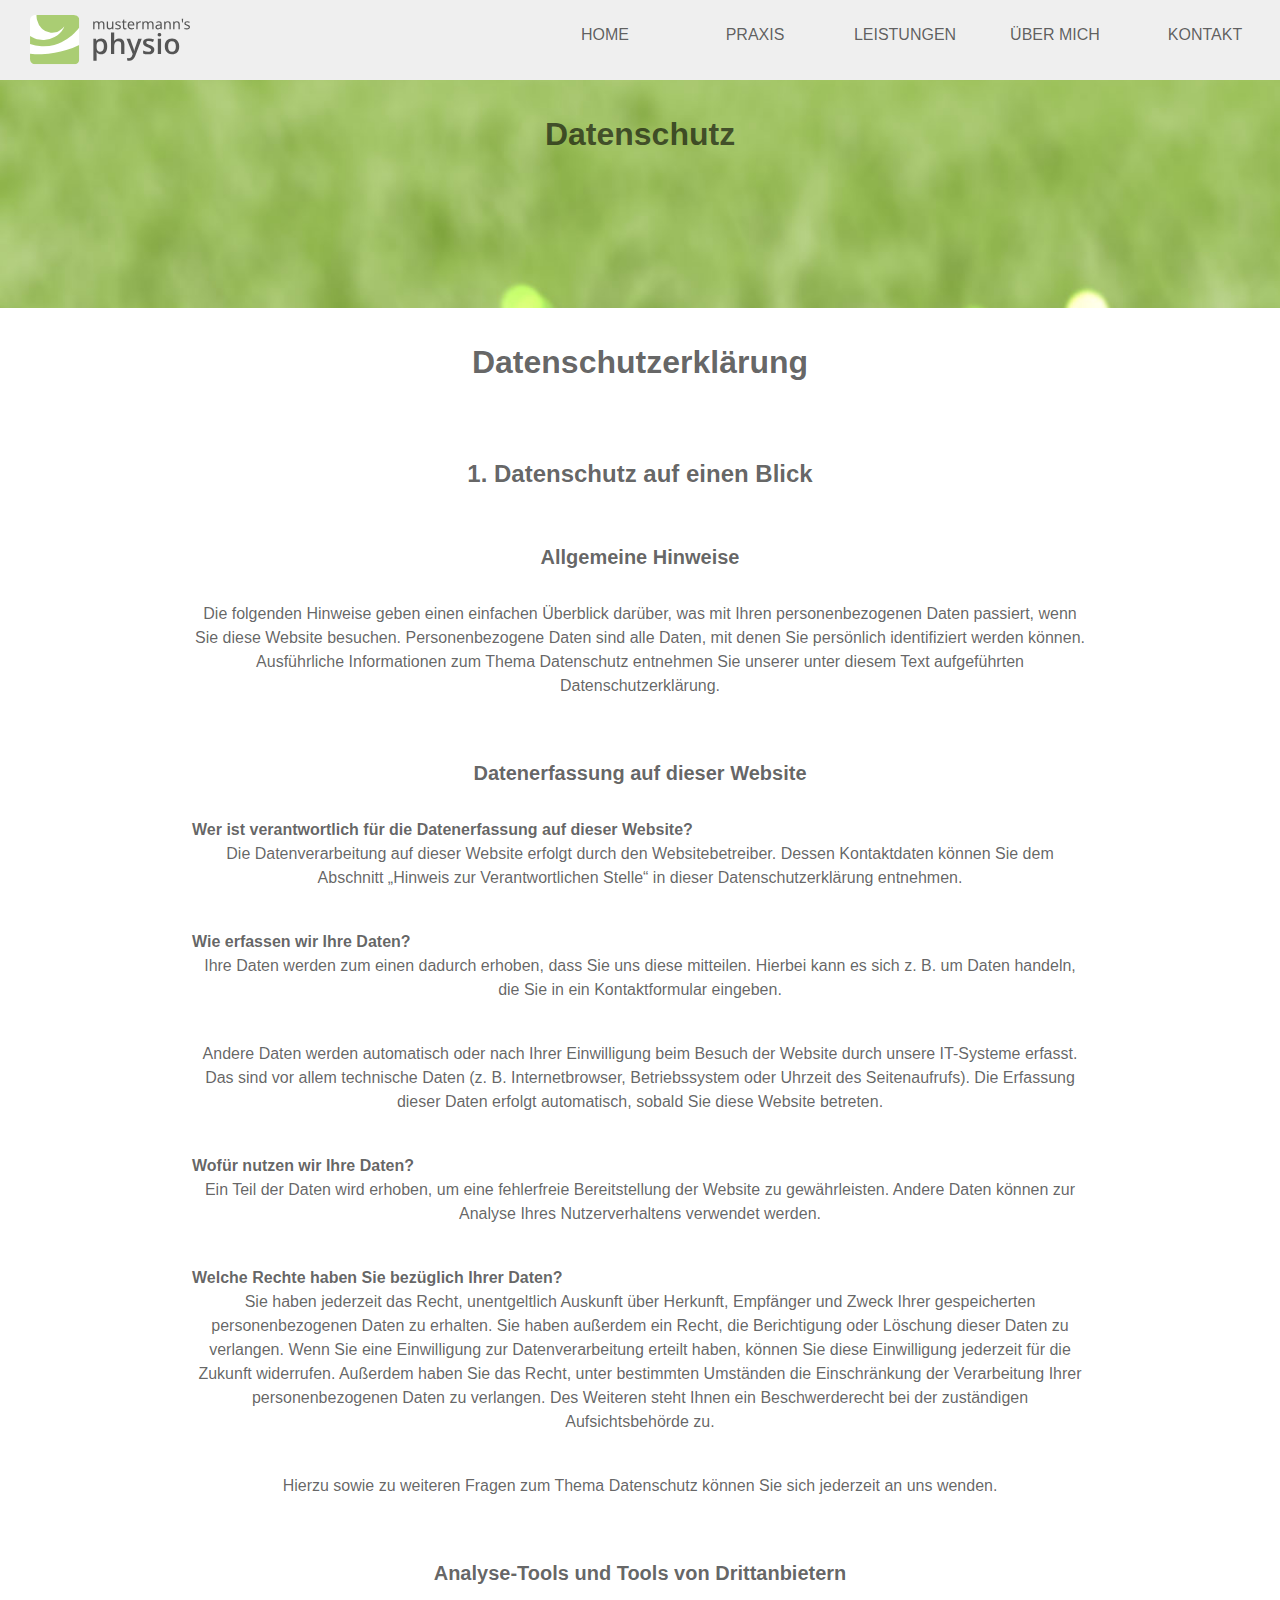
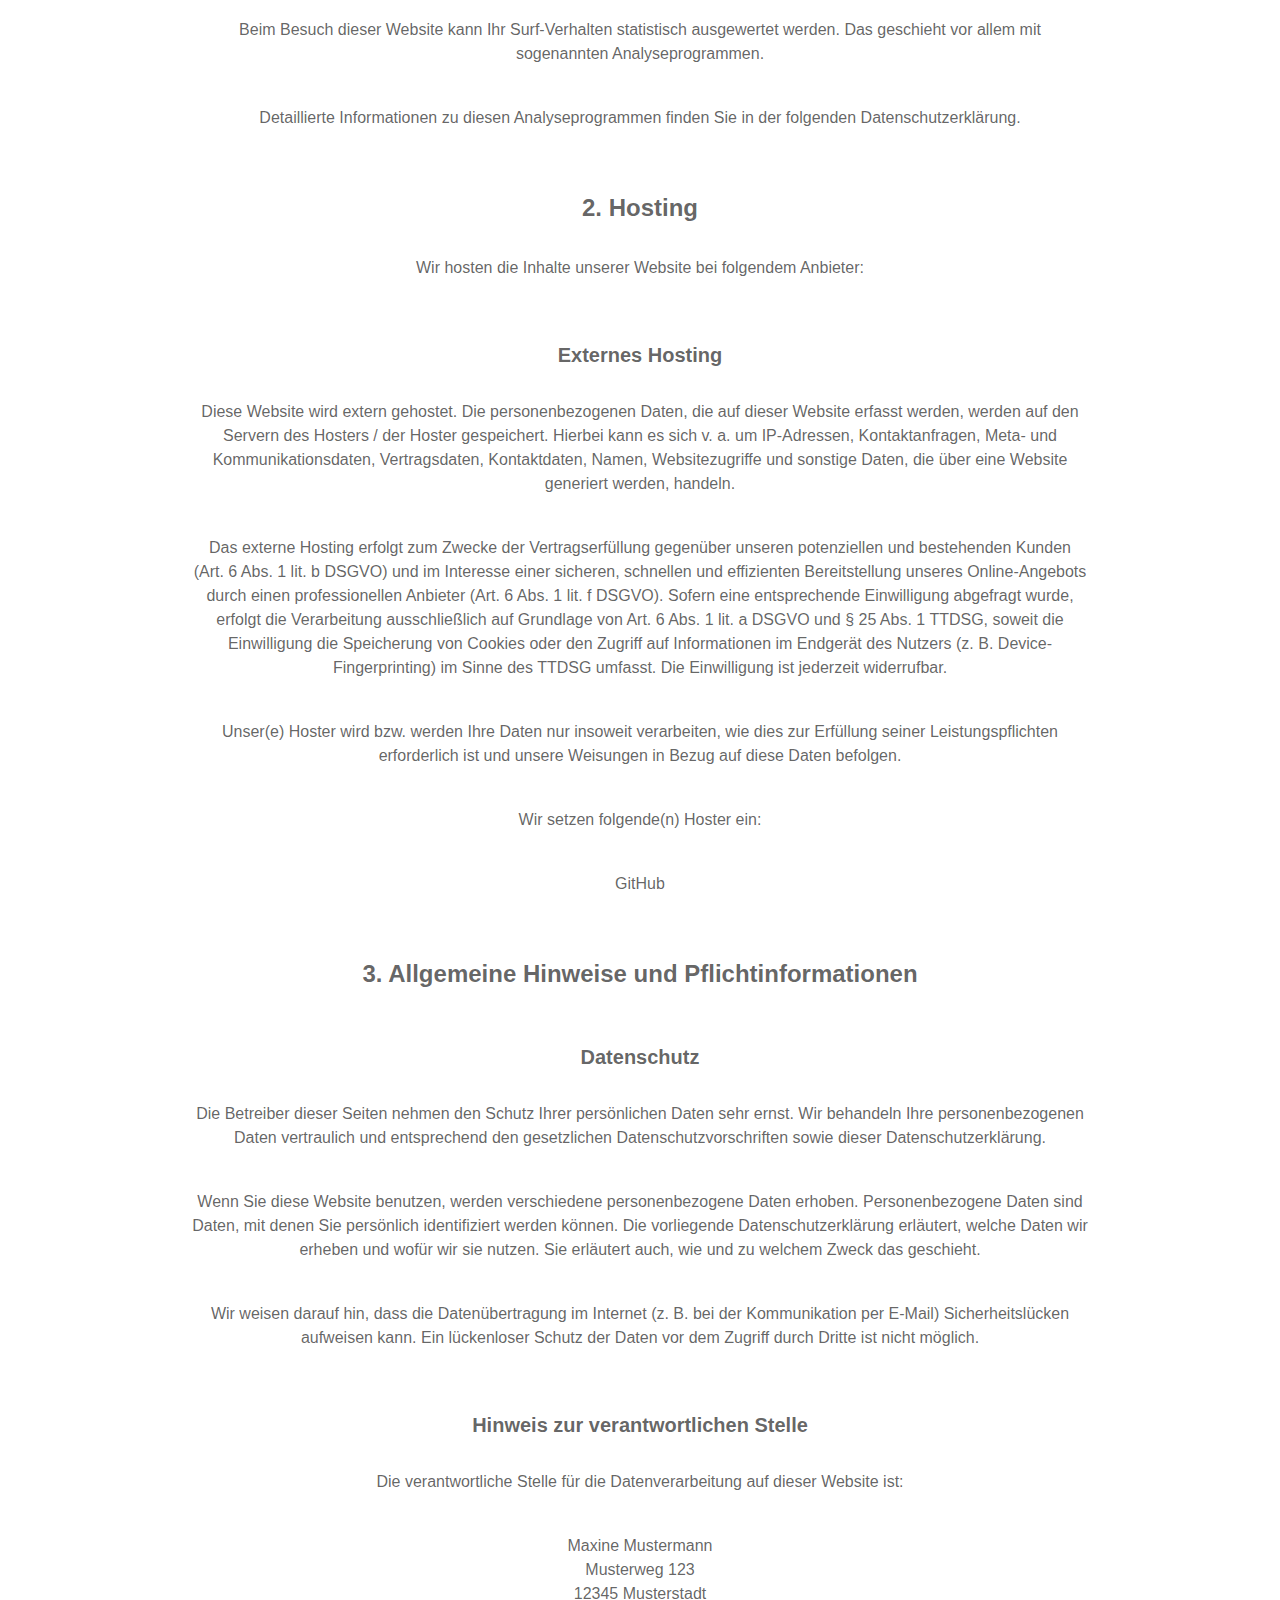
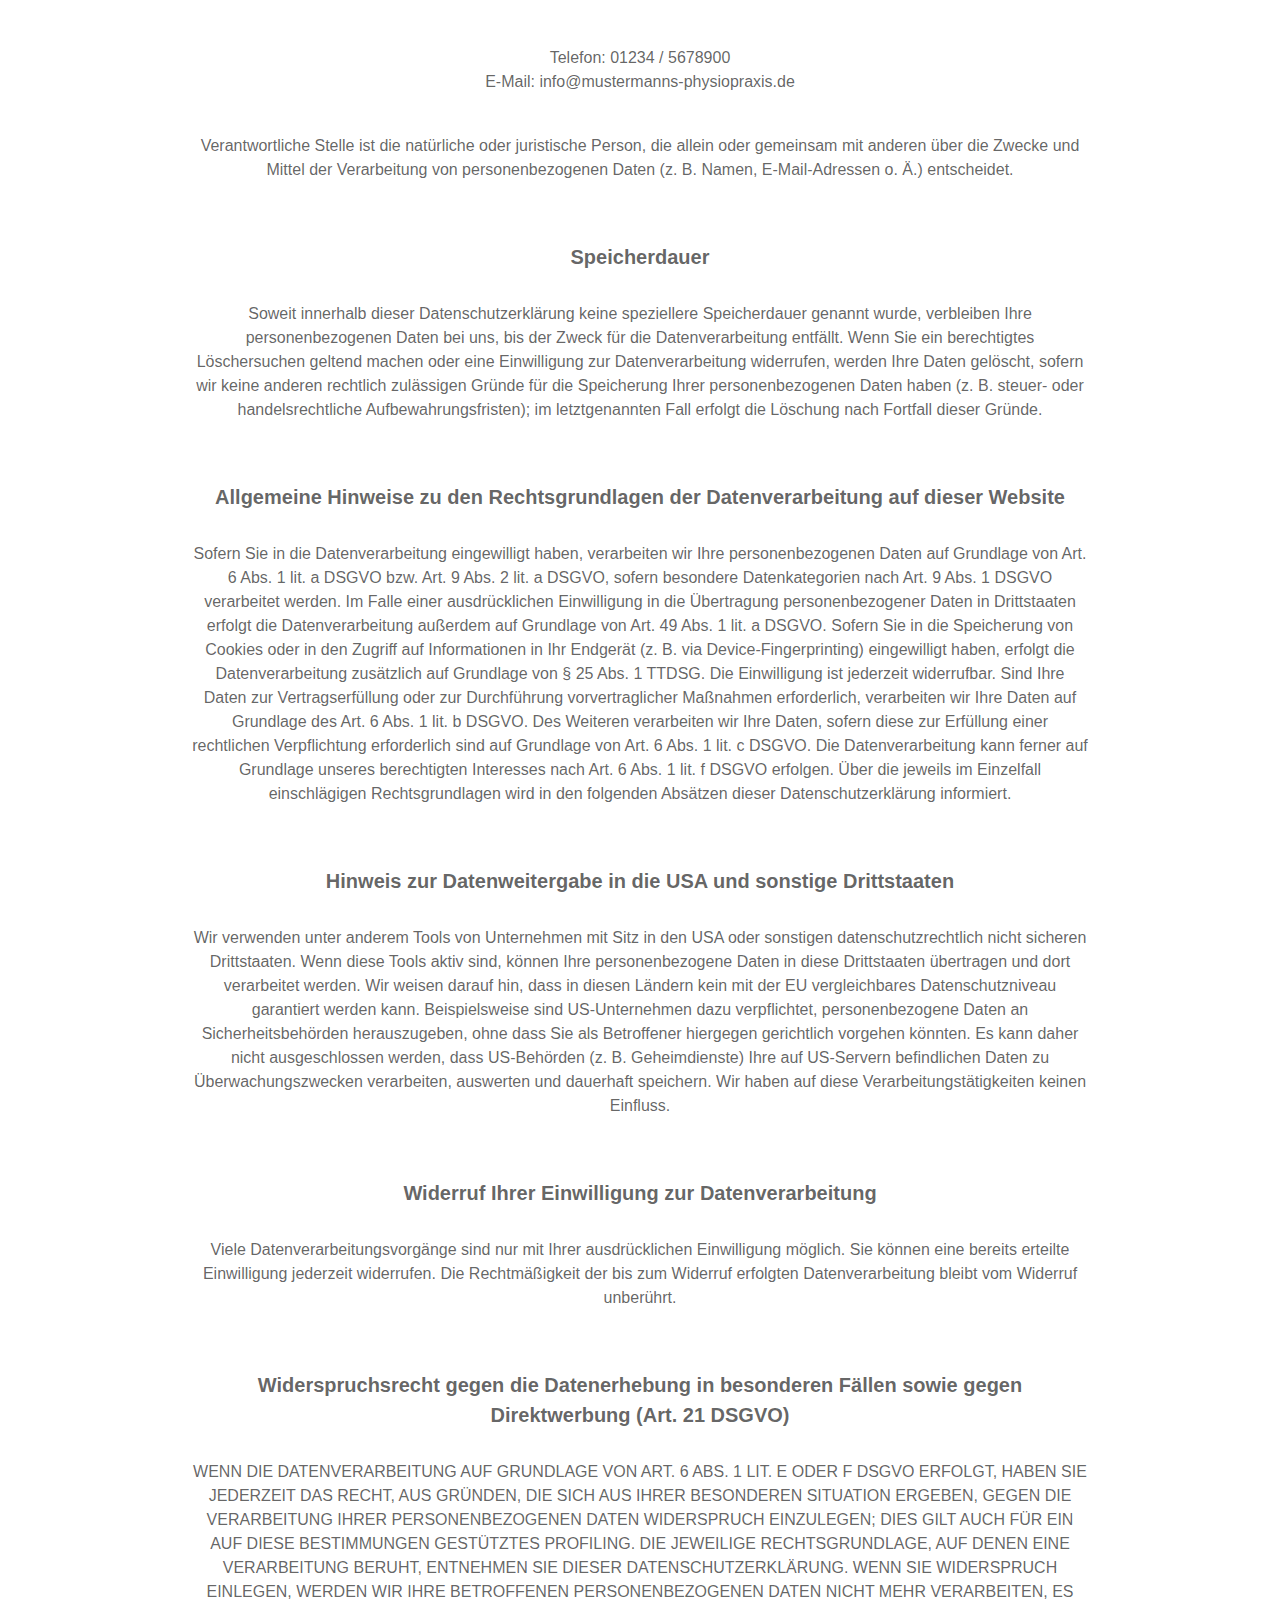
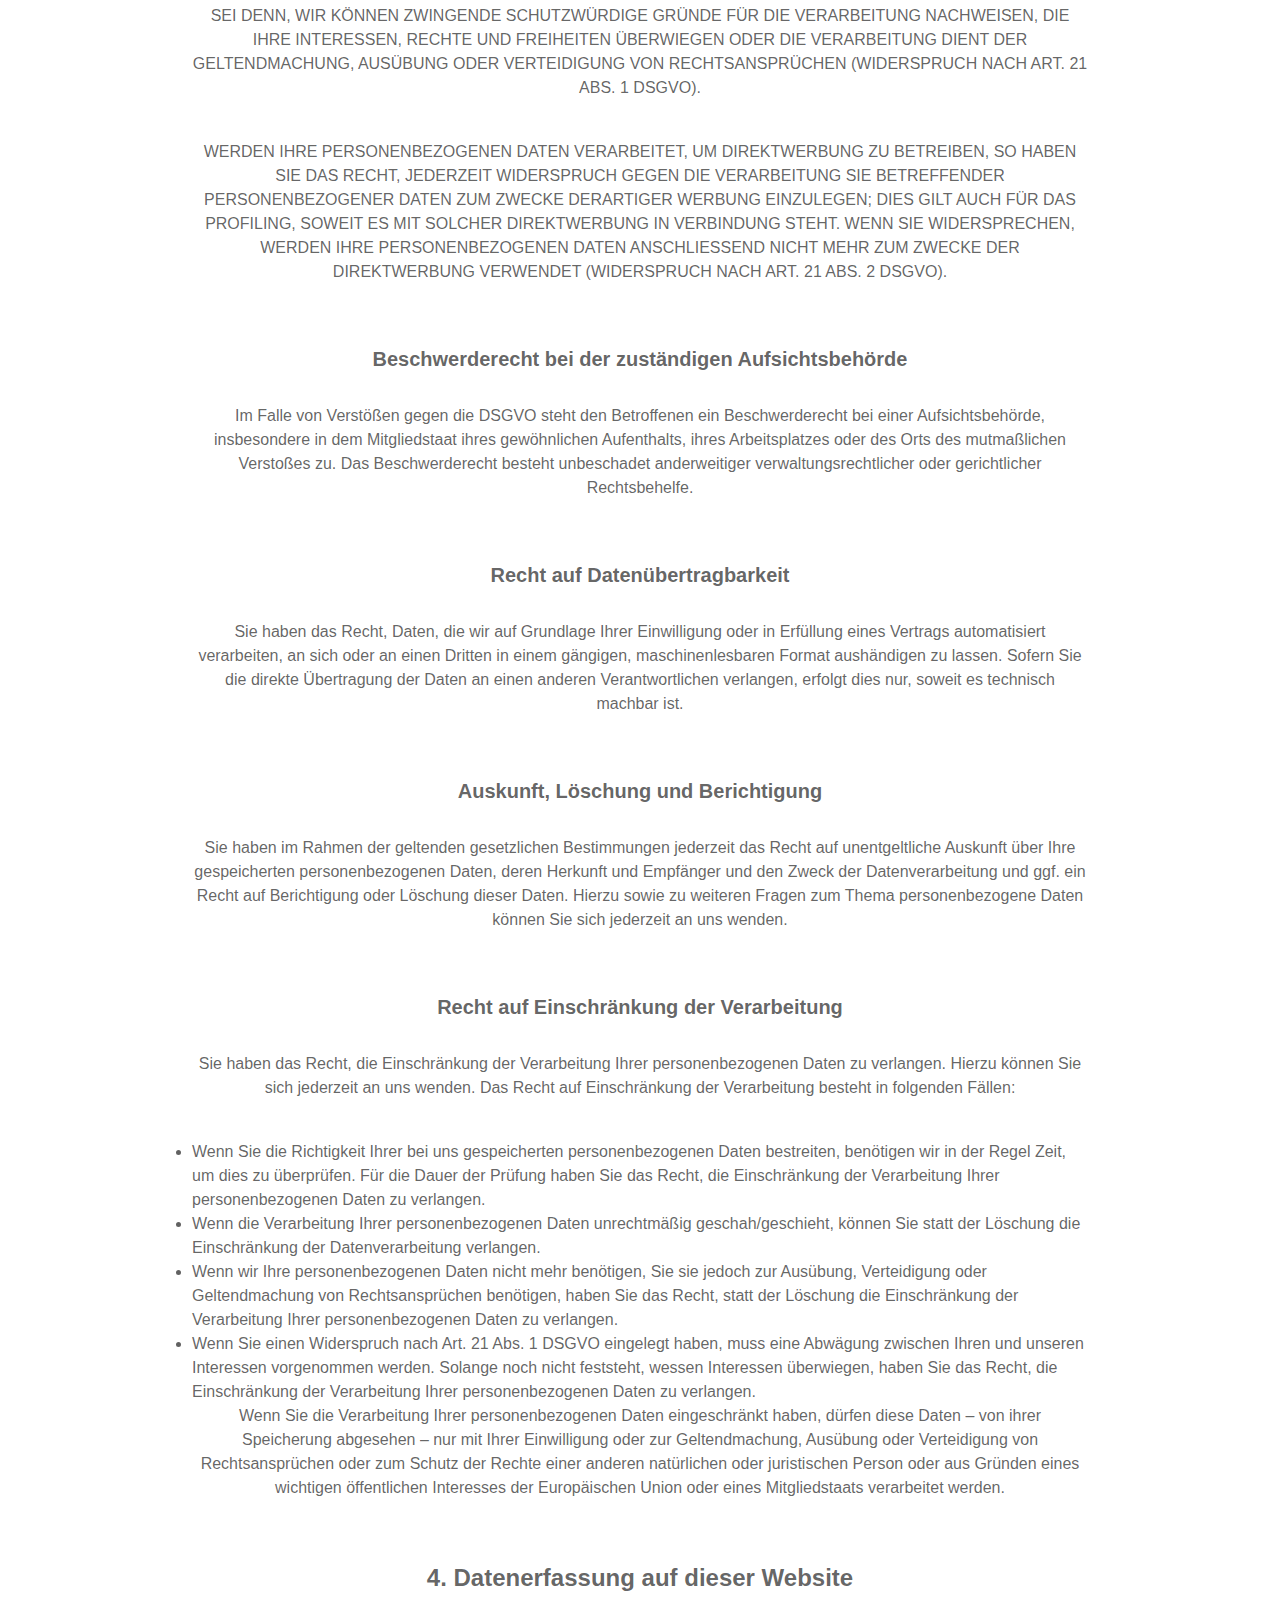
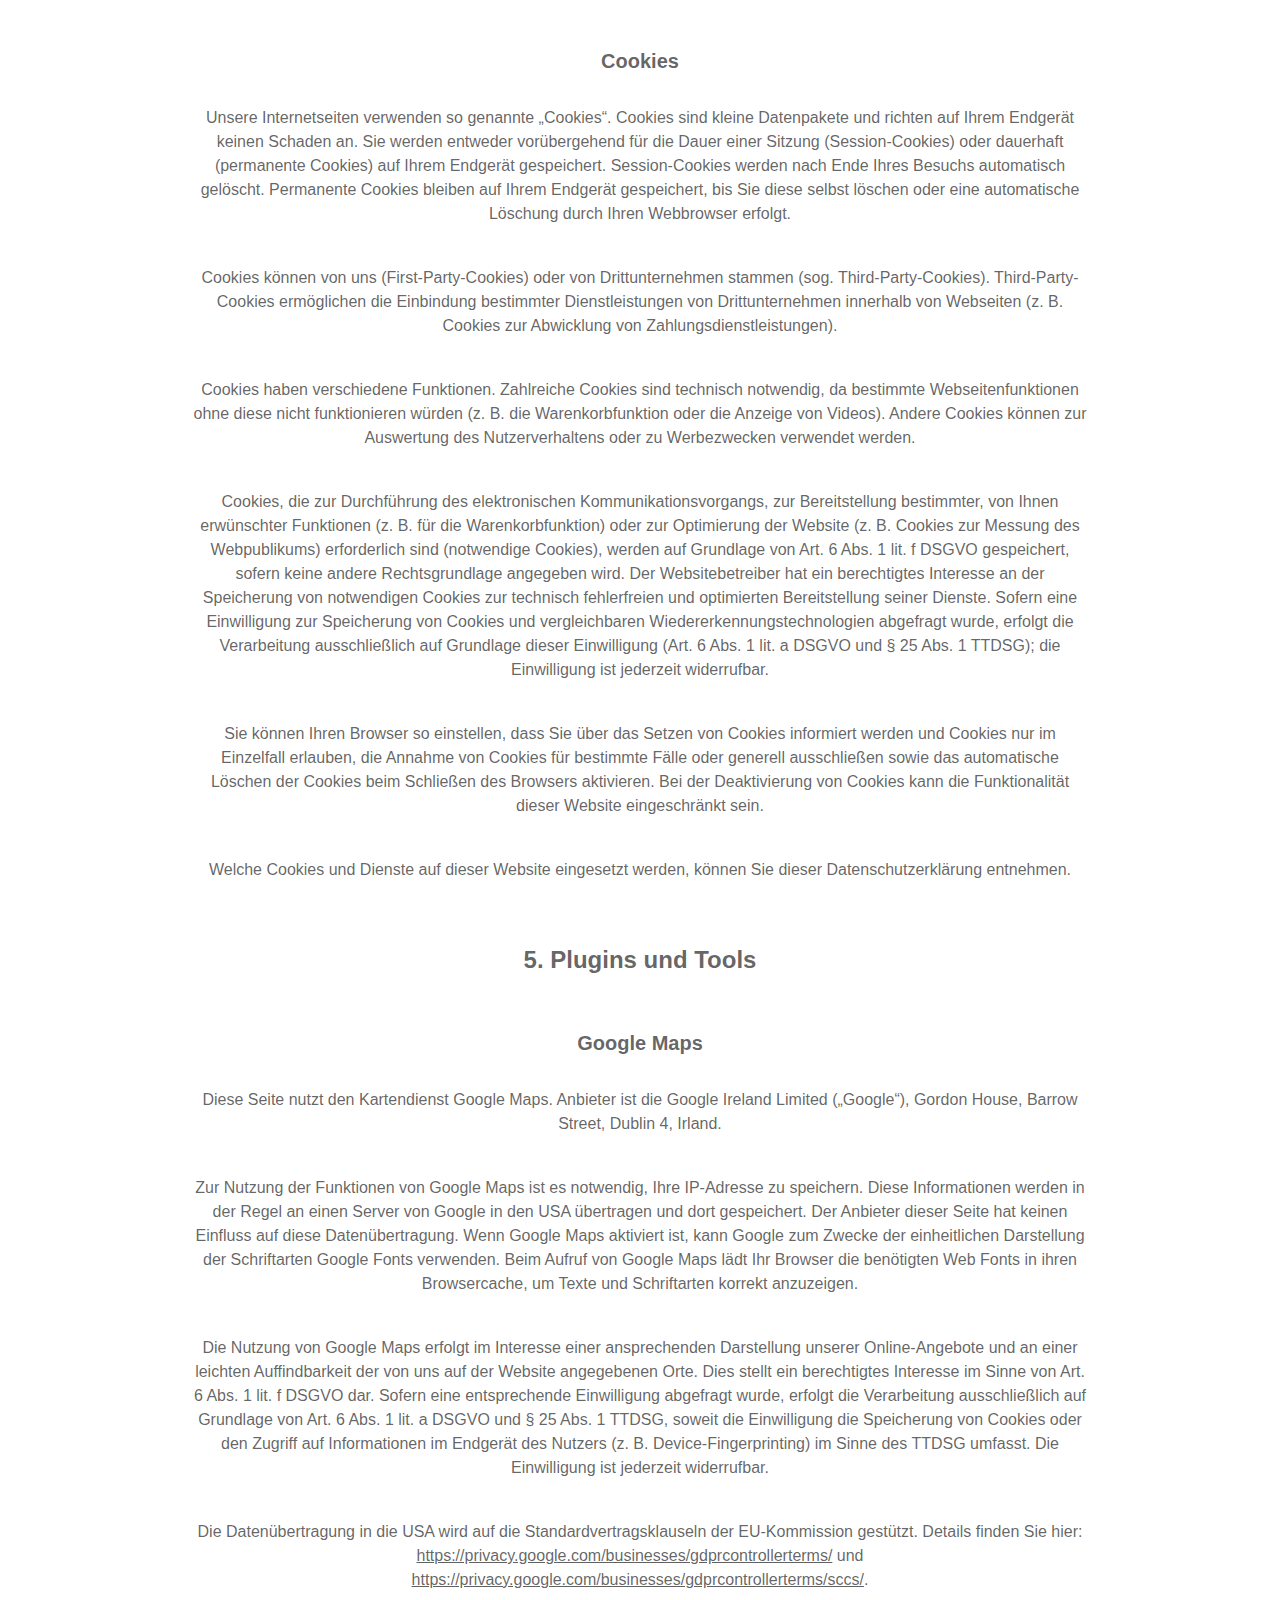
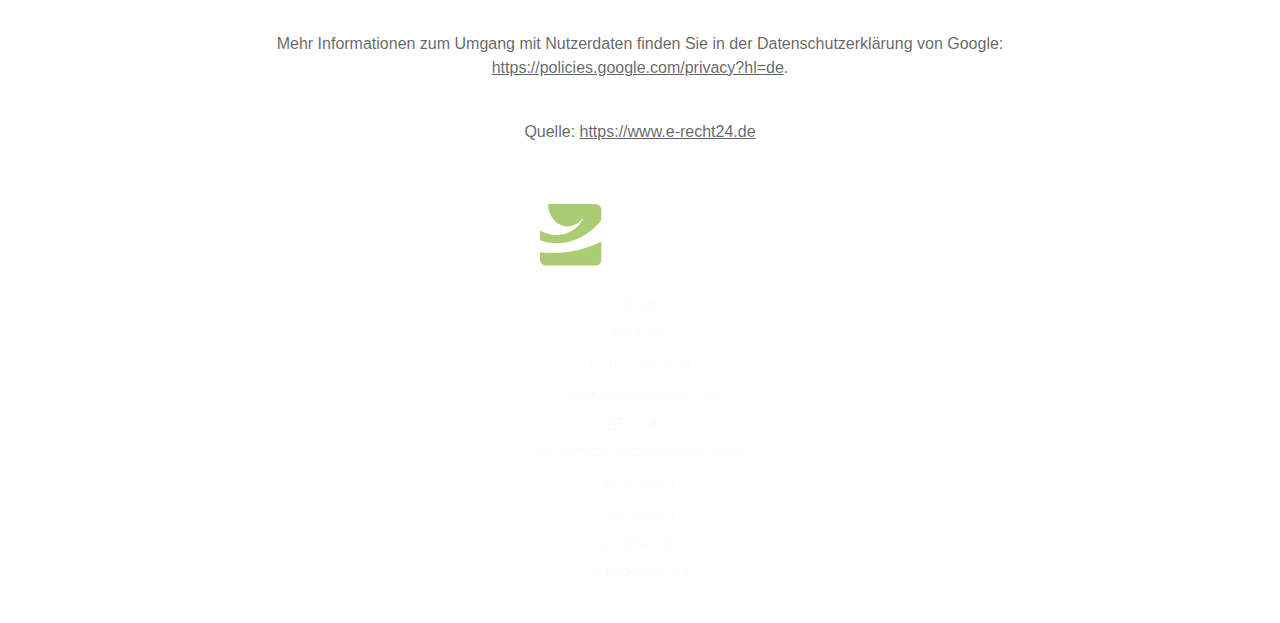
==== commit 00fbc2ee: "update color logo footer" ====
--- a/datenschutz.html
+++ b/datenschutz.html
@@ -1,7 +1,7 @@
 <!DOCTYPE html>
 <html lang="de">
 <head>
-    <title>Document</title>
+    <title>Datenschutz - Mustermann's Physio</title>
     <meta charset="UTF-8">
     <meta name="viewport" content="width=device-width, user-scalable=yes, initial-scale=1.0">
     <link rel="shortcut icon" type="image/x-icon" href="favicon.ico">
@@ -154,8 +154,8 @@
       <path fill="#fff" d="M99.67 1.01h746.55c54.76 0 99.22 44.46 99.22 99.22v746.55c0 54.76-44.46 99.22-99.22 99.22H99.67C44.91 946 .45 901.54.45 846.78V100.23c0-54.76 44.46-99.22 99.22-99.22Z"/>
       <path fill="#aacd73" d="m943.96 573.46 1.48.3v278.66q-3.52 49.3-33.95 71.73-20.37 18.88-56.68 21.84H90.83q-46.32-4.74-68.2-33.95Q-2.3 886.23.8 832.35v-90.33l6.2-.3q101.92 12.63 219.04 10.04 264.21-10.33 470.56-78.53 132.1-41.48 247.37-99.77zM125.72 1.13h688.11q79.19-7.48 109.48 33.94Q950 63.28 945.14 123v116.85a869.22 869.22 0 0 1-61.08 73.47l-.88.3a554.39 554.39 0 0 1-43.38 45.15l-1.47.88-.89 1.48-10.33 9.15-.3.88a348.15 348.15 0 0 1-37.47 32.16l-.3.89q-82.53 70.01-185.89 119.2-62.62 31.82-138.1 50.76-102.47 31.79-241.96 26.56Q97.82 592.34.9 555.59l.3-150.78q41.5 26.95 92.06 44.85 37.47 14.75 83.21 21.25 41.77 8.68 94.42 6.49 118.7-8.77 199.48-55.48 53.58-29.03 96.49-68.75l1.47-2.06 9.15-7.97 2.06-2.66 1.48-.88 2.07-2.66.88-.3 8.56-9.73 1.47-.89 12.7-16.23.88-.3a668.27 668.27 0 0 0 33.34-51.63l.88-.3q6.78-11.22 10.92-25.08 4.2-3.76 3.25-12.68l-1.48-.3a287.04 287.04 0 0 1-24.2 28.92l-1.47.88-12.1 12.7-1.47.88-1.48 2.06q-28.9 27.46-66.68 46.03-24.66 14-55.77 21.54-38.8 11.95-93.54 7.97-103.44-14.59-162.59-73.47l-.88-1.48-9.15-7.96-2.07-2.66-1.47-.88q-61.34-60.54-85.87-157.87-6.87-19.98-7.97-45.74-4.41-21.73-2.06-49.27Z"/>
     </g>
-    <path fill="#fff" fill-rule="evenodd" d="M1364.23 773.803c-37.053 0-65.813-13.32-86.28-39.96h-3.7c2.467 24.7 3.7 39.697 3.7 44.99v119.88h-62.19v-422.9h50.28c1.413 5.467 4.327 18.52 8.74 39.16h3.17c19.407-29.64 48.52-44.46 87.34-44.46 36.52 0 64.97 13.233 85.35 39.7 20.373 26.467 30.56 63.607 30.56 111.42s-10.367 85.127-31.1 111.94c-20.727 26.82-49.35 40.23-85.87 40.23zm-15.09-252.48c-24.7 0-42.74 7.233-54.12 21.7-11.38 14.467-17.07 37.58-17.07 69.34v9.27c0 35.64 5.647 61.44 16.94 77.4 11.293 15.973 29.73 23.96 55.31 23.96 21.527 0 38.11-8.823 49.75-26.47 11.647-17.64 17.47-42.78 17.47-75.42 0-32.82-5.777-57.653-17.33-74.5-11.56-16.853-28.543-25.28-50.95-25.28zm461.81 56.38v190.8h-62.45v-179.94c0-22.587-4.543-39.437-13.63-50.55-9.087-11.12-23.51-16.68-43.27-16.68-26.113 0-45.3 7.81-57.56 23.43-12.267 15.613-18.4 41.767-18.4 78.46v145.3h-62.19v-411.81h62.2v104.54c0 16.76-1.06 34.667-3.18 53.72h3.97c8.467-14.113 20.243-25.05 35.33-32.81 15.087-7.767 32.687-11.65 52.8-11.65 70.92 0 106.38 35.73 106.38 107.19zm159.59 190.8-117.5-292.7h67.74l59.55 165.94c9 23.64 15 45.873 18 66.7h2.11c1.587-9.707 4.5-21.487 8.74-35.34 4.233-13.847 26.64-79.613 67.22-197.3h67.22l-125.18 331.61c-22.76 60.867-60.693 91.3-113.8 91.3-13.76 0-27.17-1.5-40.23-4.5v-49.22c9.353 2.12 20.03 3.18 32.03 3.18 29.993 0 51.077-17.38 63.25-52.14l10.85-27.52zm414.17-83.36c0 28.587-10.41 50.51-31.23 65.77-20.813 15.26-50.63 22.89-89.45 22.89-38.993 0-70.31-5.91-93.95-17.73v-53.73c34.4 15.88 66.423 23.82 96.07 23.82 38.287 0 57.43-11.557 57.43-34.67 0-7.407-2.117-13.58-6.35-18.52-4.24-4.94-11.21-10.057-20.91-15.35-9.707-5.293-23.207-11.293-40.5-18-33.693-13.053-56.493-26.11-68.4-39.17-11.913-13.053-17.87-29.987-17.87-50.8 0-25.06 10.1-44.513 30.3-58.36 20.2-13.853 47.68-20.78 82.44-20.78 34.4 0 66.953 6.97 97.66 20.91l-20.11 46.84c-31.587-13.053-58.14-19.58-79.66-19.58-32.82 0-49.23 9.35-49.23 28.05 0 9.173 4.28 16.94 12.84 23.3 8.553 6.347 27.21 15.08 55.97 26.2 24.173 9.347 41.727 17.9 52.66 25.66 10.94 7.767 19.057 16.72 24.35 26.86 5.293 10.147 7.94 22.28 7.94 36.4zm129.41-209.33v292.7h-62.19v-292.7h62.2zm-65.9-77.55c0-11.113 3.047-19.67 9.14-25.67 6.087-6 14.777-9 26.07-9 10.933 0 19.443 3 25.53 9s9.13 14.557 9.13 25.67c0 10.587-3.043 18.923-9.13 25.01-6.087 6.087-14.597 9.13-25.53 9.13-11.293 0-19.983-3.043-26.07-9.13-6.087-6.087-9.13-14.42-9.13-25zm414.45 223.37c0 47.813-12.263 85.127-36.79 111.94-24.527 26.82-58.667 40.23-102.42 40.23-27.347 0-51.517-6.177-72.51-18.53-21-12.347-37.143-30.077-48.43-53.19-11.293-23.113-16.94-49.93-16.94-80.45 0-47.467 12.173-84.52 36.52-111.16s58.663-39.96 102.95-39.96c42.34 0 75.863 13.633 100.57 40.9 24.7 27.253 37.05 63.993 37.05 110.22zm-213.05 0c0 67.573 24.967 101.36 74.9 101.36 49.4 0 74.1-33.787 74.1-101.36 0-66.867-24.877-100.3-74.63-100.3-26.113 0-45.037 8.643-56.77 25.93-11.733 17.293-17.6 42.083-17.6 74.37z" style="fill:#555;fill-opacity:1" transform="translate(0 -19.104)"/>
-    <g aria-label="mustermann's" style="font-size:279.807px;fill:#555;stroke-width:1.45733">
+    <path fill="#fff" fill-rule="evenodd" d="M1364.23 773.803c-37.053 0-65.813-13.32-86.28-39.96h-3.7c2.467 24.7 3.7 39.697 3.7 44.99v119.88h-62.19v-422.9h50.28c1.413 5.467 4.327 18.52 8.74 39.16h3.17c19.407-29.64 48.52-44.46 87.34-44.46 36.52 0 64.97 13.233 85.35 39.7 20.373 26.467 30.56 63.607 30.56 111.42s-10.367 85.127-31.1 111.94c-20.727 26.82-49.35 40.23-85.87 40.23zm-15.09-252.48c-24.7 0-42.74 7.233-54.12 21.7-11.38 14.467-17.07 37.58-17.07 69.34v9.27c0 35.64 5.647 61.44 16.94 77.4 11.293 15.973 29.73 23.96 55.31 23.96 21.527 0 38.11-8.823 49.75-26.47 11.647-17.64 17.47-42.78 17.47-75.42 0-32.82-5.777-57.653-17.33-74.5-11.56-16.853-28.543-25.28-50.95-25.28zm461.81 56.38v190.8h-62.45v-179.94c0-22.587-4.543-39.437-13.63-50.55-9.087-11.12-23.51-16.68-43.27-16.68-26.113 0-45.3 7.81-57.56 23.43-12.267 15.613-18.4 41.767-18.4 78.46v145.3h-62.19v-411.81h62.2v104.54c0 16.76-1.06 34.667-3.18 53.72h3.97c8.467-14.113 20.243-25.05 35.33-32.81 15.087-7.767 32.687-11.65 52.8-11.65 70.92 0 106.38 35.73 106.38 107.19zm159.59 190.8-117.5-292.7h67.74l59.55 165.94c9 23.64 15 45.873 18 66.7h2.11c1.587-9.707 4.5-21.487 8.74-35.34 4.233-13.847 26.64-79.613 67.22-197.3h67.22l-125.18 331.61c-22.76 60.867-60.693 91.3-113.8 91.3-13.76 0-27.17-1.5-40.23-4.5v-49.22c9.353 2.12 20.03 3.18 32.03 3.18 29.993 0 51.077-17.38 63.25-52.14l10.85-27.52zm414.17-83.36c0 28.587-10.41 50.51-31.23 65.77-20.813 15.26-50.63 22.89-89.45 22.89-38.993 0-70.31-5.91-93.95-17.73v-53.73c34.4 15.88 66.423 23.82 96.07 23.82 38.287 0 57.43-11.557 57.43-34.67 0-7.407-2.117-13.58-6.35-18.52-4.24-4.94-11.21-10.057-20.91-15.35-9.707-5.293-23.207-11.293-40.5-18-33.693-13.053-56.493-26.11-68.4-39.17-11.913-13.053-17.87-29.987-17.87-50.8 0-25.06 10.1-44.513 30.3-58.36 20.2-13.853 47.68-20.78 82.44-20.78 34.4 0 66.953 6.97 97.66 20.91l-20.11 46.84c-31.587-13.053-58.14-19.58-79.66-19.58-32.82 0-49.23 9.35-49.23 28.05 0 9.173 4.28 16.94 12.84 23.3 8.553 6.347 27.21 15.08 55.97 26.2 24.173 9.347 41.727 17.9 52.66 25.66 10.94 7.767 19.057 16.72 24.35 26.86 5.293 10.147 7.94 22.28 7.94 36.4zm129.41-209.33v292.7h-62.19v-292.7h62.2zm-65.9-77.55c0-11.113 3.047-19.67 9.14-25.67 6.087-6 14.777-9 26.07-9 10.933 0 19.443 3 25.53 9s9.13 14.557 9.13 25.67c0 10.587-3.043 18.923-9.13 25.01-6.087 6.087-14.597 9.13-25.53 9.13-11.293 0-19.983-3.043-26.07-9.13-6.087-6.087-9.13-14.42-9.13-25zm414.45 223.37c0 47.813-12.263 85.127-36.79 111.94-24.527 26.82-58.667 40.23-102.42 40.23-27.347 0-51.517-6.177-72.51-18.53-21-12.347-37.143-30.077-48.43-53.19-11.293-23.113-16.94-49.93-16.94-80.45 0-47.467 12.173-84.52 36.52-111.16s58.663-39.96 102.95-39.96c42.34 0 75.863 13.633 100.57 40.9 24.7 27.253 37.05 63.993 37.05 110.22zm-213.05 0c0 67.573 24.967 101.36 74.9 101.36 49.4 0 74.1-33.787 74.1-101.36 0-66.867-24.877-100.3-74.63-100.3-26.113 0-45.037 8.643-56.77 25.93-11.733 17.293-17.6 42.083-17.6 74.37z" style="fill:#fff;fill-opacity:1" transform="translate(0 -19.104)"/>
+    <g aria-label="mustermann's" style="font-size:279.807px;fill:#fff;stroke-width:1.45733">
       <path d="M1376.756 120.342q25.462 0 38.053 13.151 12.592 12.871 12.592 41.971v97.653h-24.343v-96.533q0-35.536-30.5-35.536-21.824 0-31.338 12.591-9.233 12.592-9.233 36.655v82.823h-24.344v-96.533q0-35.536-30.778-35.536-22.665 0-31.339 13.99t-8.674 40.293v77.786h-24.623V123.14h19.867l3.637 20.426h1.4q6.994-11.752 18.746-17.348 12.032-5.876 25.463-5.876 35.255 0 45.888 25.183h1.399q7.555-12.871 20.426-19.027 13.15-6.156 27.7-6.156zM1599.202 123.14v149.977h-20.146l-3.637-19.866h-1.12q-7.275 11.752-20.146 17.348-12.87 5.316-27.42 5.316-27.142 0-40.853-12.871-13.71-13.151-13.71-41.691V123.14h24.903v96.534q0 35.815 33.297 35.815 24.903 0 34.416-13.99 9.793-13.99 9.793-40.292V123.14zM1744.422 231.706q0 21.824-16.229 33.017-16.229 11.192-43.65 11.192-15.669 0-27.14-2.518-11.193-2.518-19.867-6.995v-22.385q8.954 4.477 21.545 8.394 12.871 3.638 26.022 3.638 18.747 0 27.141-5.876 8.395-6.156 8.395-16.229 0-5.596-3.078-10.073t-11.193-8.954q-7.834-4.477-22.664-10.073-14.55-5.596-24.903-11.192-10.353-5.596-15.949-13.431-5.596-7.835-5.596-20.146 0-19.027 15.39-29.38 15.669-10.353 40.851-10.353 13.71 0 25.463 2.798 12.031 2.519 22.384 7.275l-8.394 19.587q-9.513-3.917-19.866-6.715-10.353-2.799-21.266-2.799-15.11 0-23.224 5.037-7.834 4.757-7.834 13.15 0 6.157 3.637 10.634 3.638 4.197 12.032 8.394 8.674 3.917 22.944 9.513 14.27 5.317 24.343 10.913t15.39 13.71q5.316 7.835 5.316 19.867zM1830.882 255.769q5.597 0 11.473-.84 5.875-1.119 9.513-2.238v18.747q-3.917 1.959-11.192 3.078-7.275 1.399-13.99 1.399-11.752 0-21.826-3.917-9.793-4.197-15.949-14.27-6.155-10.073-6.155-28.26v-87.3h-21.266v-11.753l21.545-9.793 9.794-31.898h14.55v34.416h43.37v19.027h-43.37v86.74q0 13.711 6.435 20.426 6.716 6.436 17.068 6.436zM1939.727 120.342q19.307 0 33.018 8.395 13.99 8.394 21.265 23.783 7.555 15.11 7.555 35.536v14.83h-102.69q.56 25.462 12.872 38.893 12.591 13.15 34.976 13.15 14.27 0 25.182-2.518 11.193-2.798 22.944-7.834v21.545q-11.472 5.036-22.664 7.275-11.192 2.518-26.582 2.518-21.265 0-37.773-8.674-16.23-8.674-25.463-25.742-8.954-17.348-8.954-42.251 0-24.623 8.115-42.25 8.394-17.629 23.224-27.142 15.11-9.514 34.975-9.514zm-.28 20.146q-17.627 0-27.98 11.473-10.073 11.192-12.032 31.338h76.388q-.28-19.027-8.954-30.779-8.674-12.032-27.421-12.032zM2109.57 120.342q4.197 0 8.954.56 5.036.28 8.674 1.12l-3.078 22.664q-3.638-.84-8.114-1.4-4.198-.56-8.115-.56-11.472 0-21.545 6.436-10.073 6.156-16.229 17.628-5.876 11.193-5.876 26.302v80.025h-24.623V123.14h20.146l2.798 27.421h1.12q7.275-12.311 18.747-21.265t27.141-8.954zM2319.705 120.342q25.463 0 38.054 13.151 12.591 12.871 12.591 41.971v97.653h-24.343v-96.533q0-35.536-30.499-35.536-21.825 0-31.338 12.591-9.234 12.592-9.234 36.655v82.823h-24.343v-96.533q0-35.536-30.779-35.536-22.664 0-31.338 13.99t-8.674 40.293v77.786h-24.623V123.14h19.866l3.637 20.426h1.4q6.995-11.752 18.747-17.348 12.031-5.876 25.462-5.876 35.256 0 45.888 25.183h1.4q7.554-12.871 20.425-19.027 13.151-6.156 27.701-6.156zM2473.599 120.622q27.42 0 40.572 12.032 13.15 12.032 13.15 38.333v102.13h-17.907l-4.757-21.265h-1.119q-9.793 12.311-20.706 18.187-10.632 5.876-29.66 5.876-20.425 0-33.856-10.633-13.43-10.912-13.43-33.856 0-22.385 17.627-34.417 17.628-12.311 54.283-13.43l25.462-.84v-8.954q0-18.747-8.114-26.022-8.114-7.275-22.944-7.275-11.752 0-22.385 3.638-10.632 3.358-19.866 7.835l-7.555-18.468q9.793-5.316 23.224-8.954 13.43-3.917 27.98-3.917zm7.275 80.025q-27.98 1.12-38.893 8.954-10.633 7.834-10.633 22.105 0 12.59 7.555 18.467 7.834 5.876 19.866 5.876 19.027 0 31.618-10.353 12.592-10.633 12.592-32.458v-13.43ZM2645.96 120.342q26.862 0 40.572 13.151 13.71 12.871 13.71 41.971v97.653H2675.9v-95.974q0-36.095-33.577-36.095-24.903 0-34.416 13.99-9.514 13.99-9.514 40.293v77.786h-24.623V123.14h19.866l3.638 20.426h1.399q7.275-11.752 20.146-17.348 12.871-5.876 27.141-5.876zM2818.88 120.342q26.862 0 40.573 13.151 13.71 12.871 13.71 41.971v97.653h-24.343v-95.974q0-36.095-33.577-36.095-24.902 0-34.416 13.99-9.513 13.99-9.513 40.293v77.786h-24.623V123.14h19.866l3.638 20.426h1.398q7.276-11.752 20.147-17.348 12.87-5.876 27.14-5.876zM2937.799 73.335l-5.596 72.19h-15.39l-5.596-72.19zM3069.028 231.706q0 21.824-16.228 33.017-16.23 11.192-43.65 11.192-15.67 0-27.142-2.518-11.192-2.518-19.866-6.995v-22.385q8.954 4.477 21.545 8.394 12.871 3.638 26.022 3.638 18.747 0 27.142-5.876 8.394-6.156 8.394-16.229 0-5.596-3.078-10.073t-11.192-8.954q-7.835-4.477-22.665-10.073-14.55-5.596-24.903-11.192-10.352-5.596-15.949-13.431-5.596-7.835-5.596-20.146 0-19.027 15.39-29.38 15.669-10.353 40.851-10.353 13.711 0 25.463 2.798 12.032 2.519 22.384 7.275l-8.394 19.587q-9.513-3.917-19.866-6.715-10.353-2.799-21.265-2.799-15.11 0-23.224 5.037-7.835 4.757-7.835 13.15 0 6.157 3.637 10.634 3.638 4.197 12.032 8.394 8.674 3.917 22.944 9.513 14.27 5.317 24.344 10.913 10.073 5.596 15.389 13.71 5.316 7.835 5.316 19.867z"/>
     </g>
   </g>
@@ -178,4 +178,4 @@
     <!-- Einbindung von Javascript für Lightbox -->
     <script src="js/lightbox-plus-jquery.min.js"></script>
 </body>
-</html>+</html>
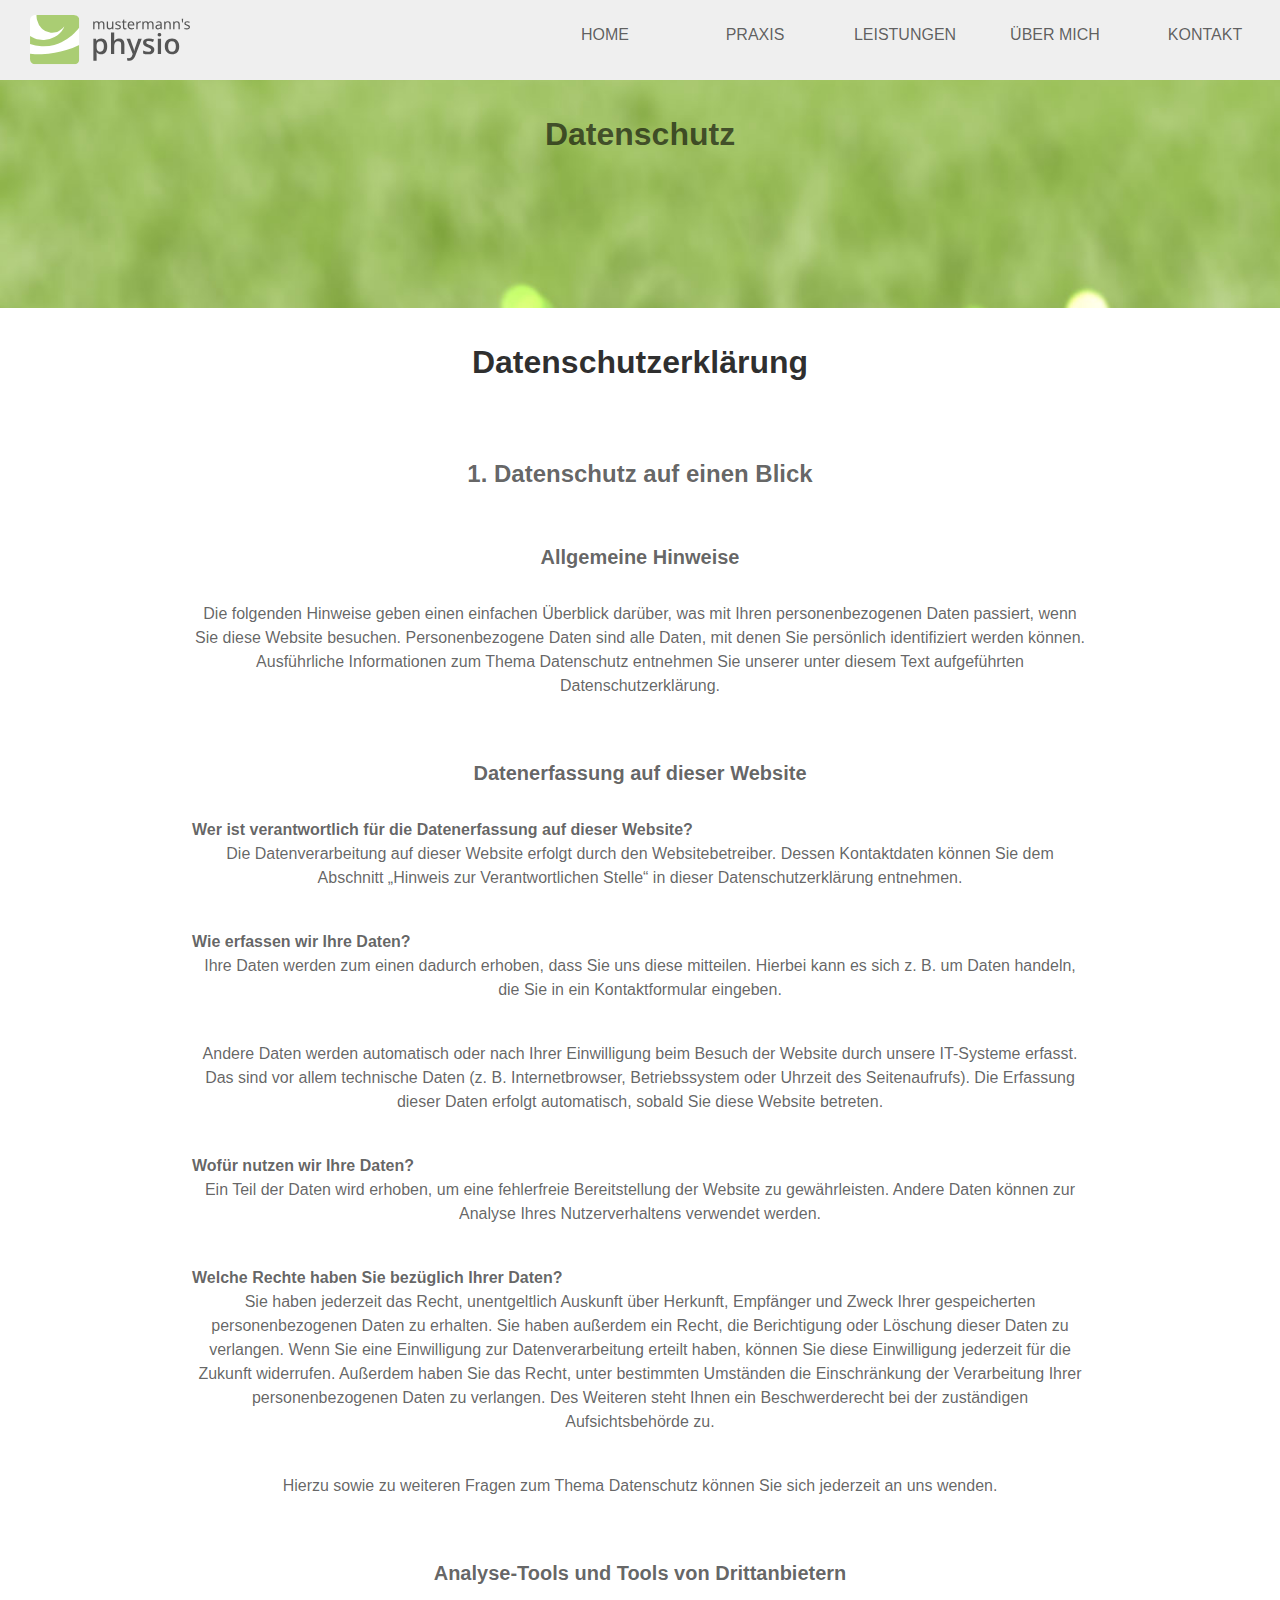
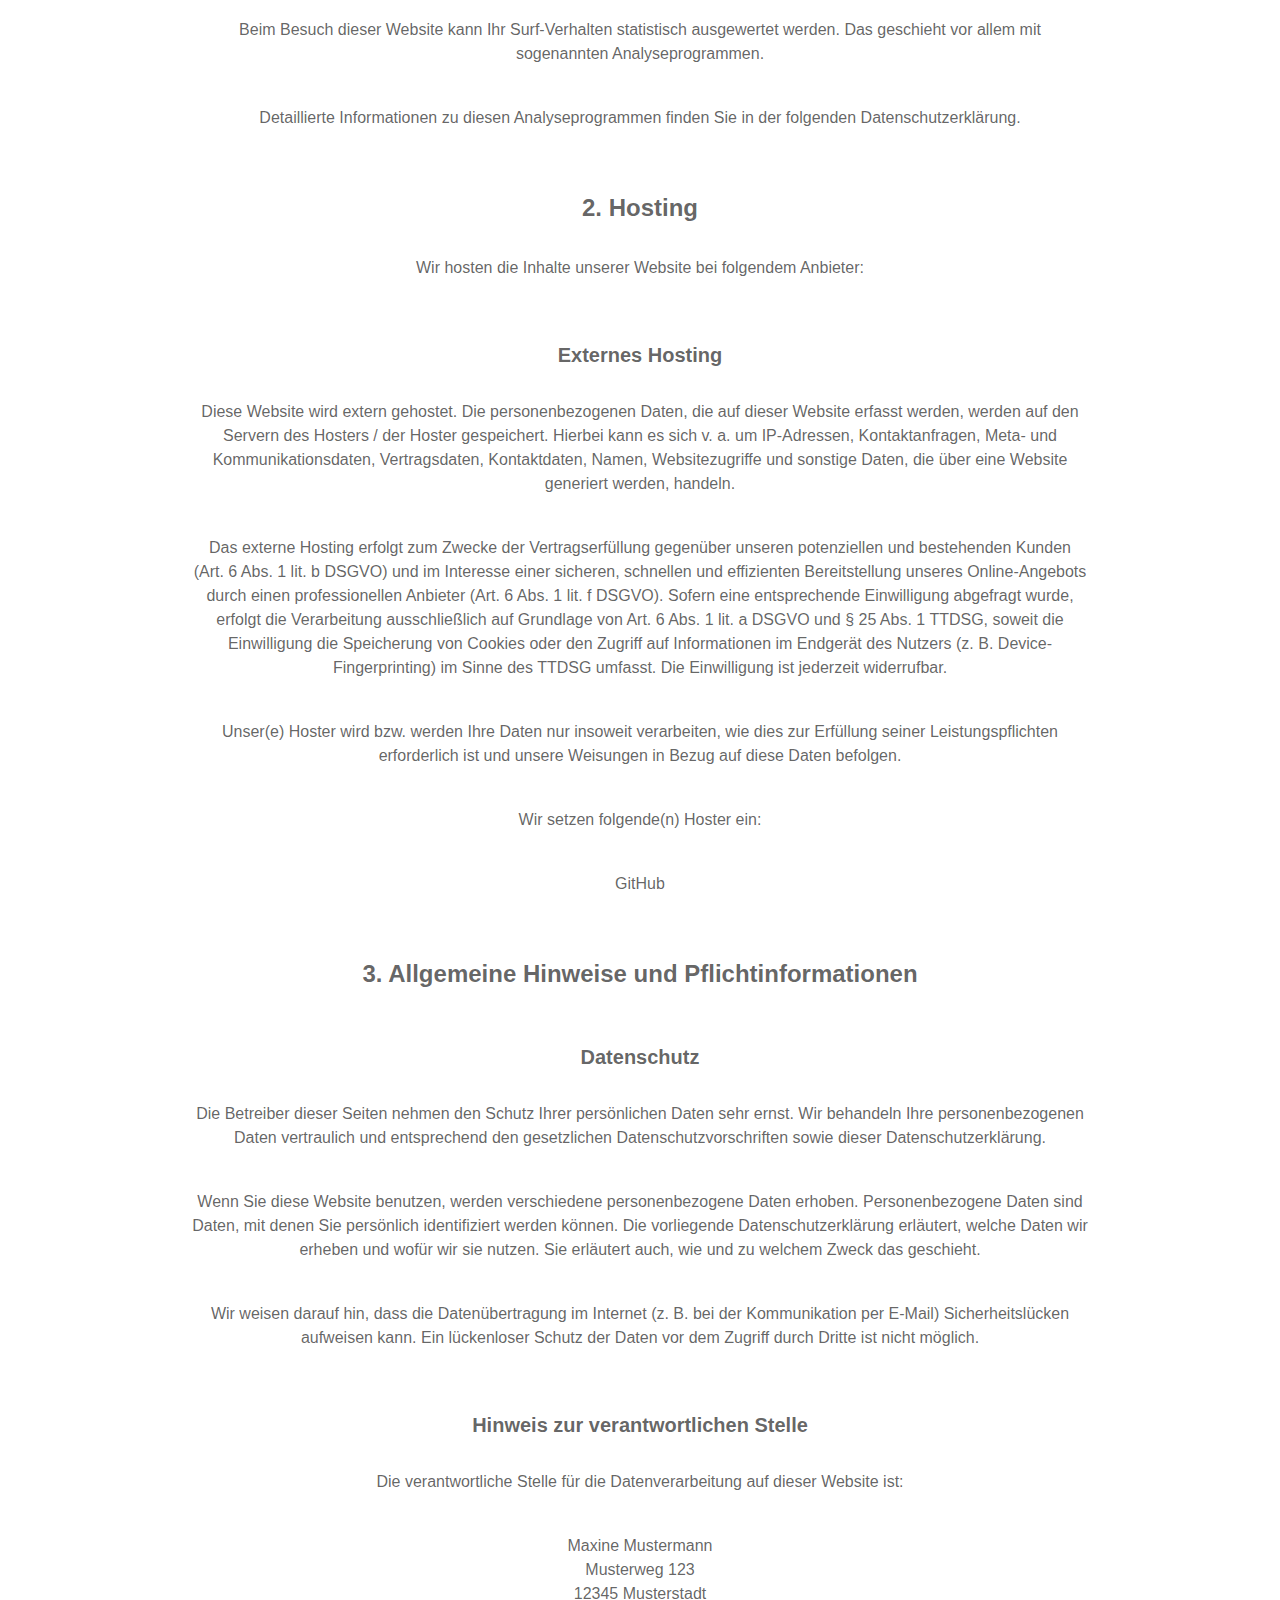
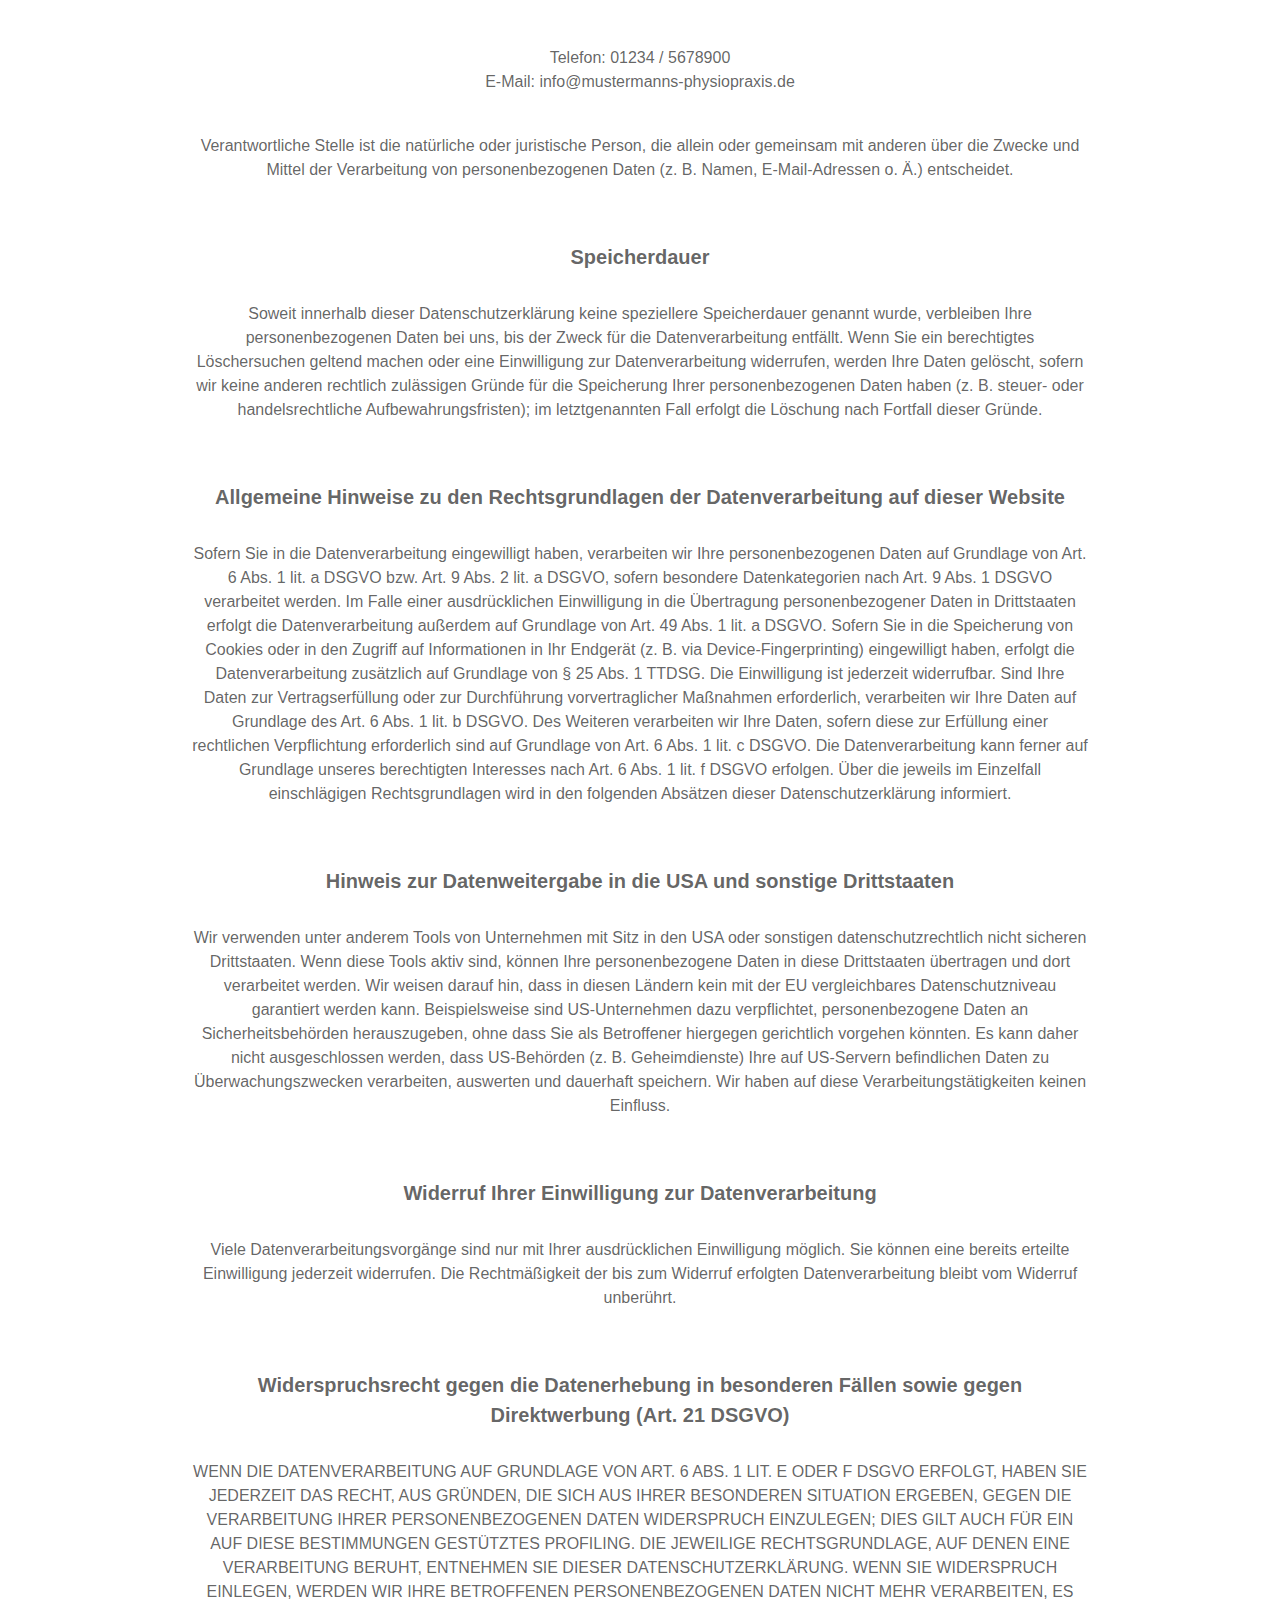
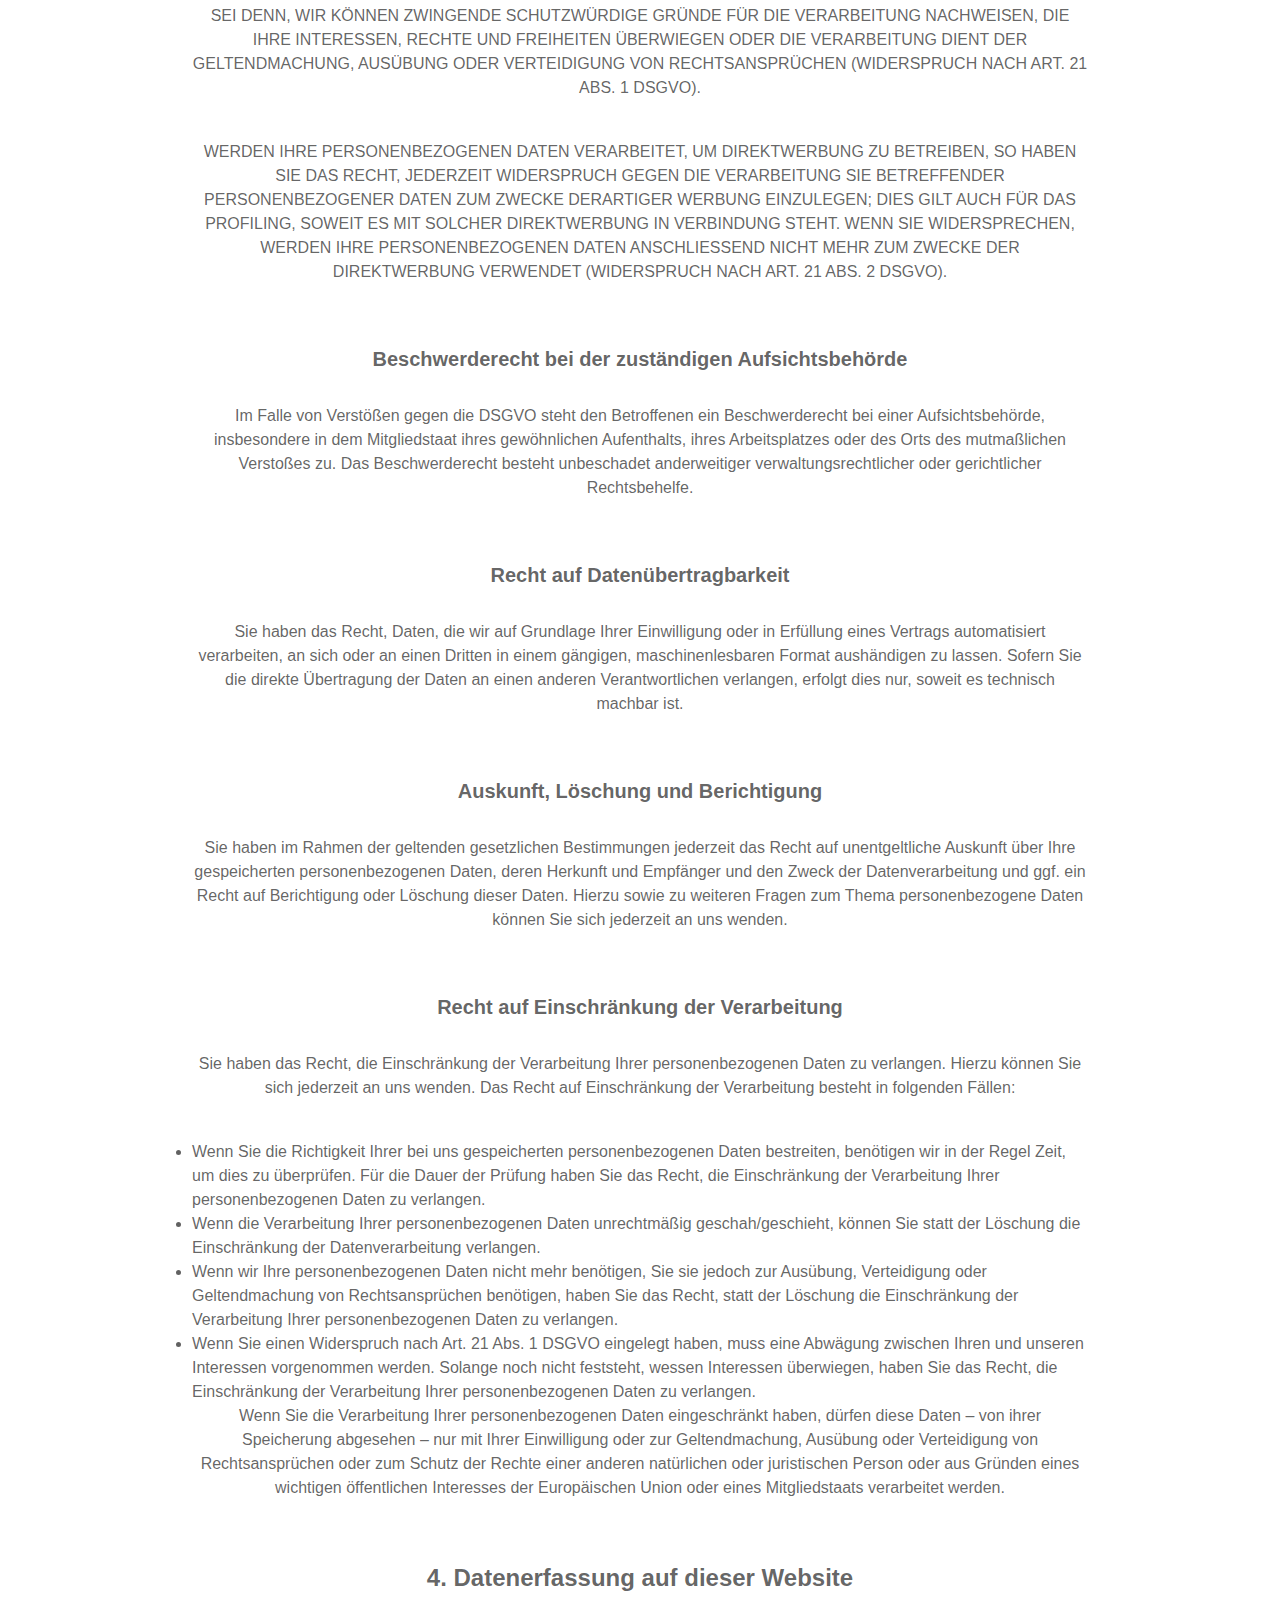
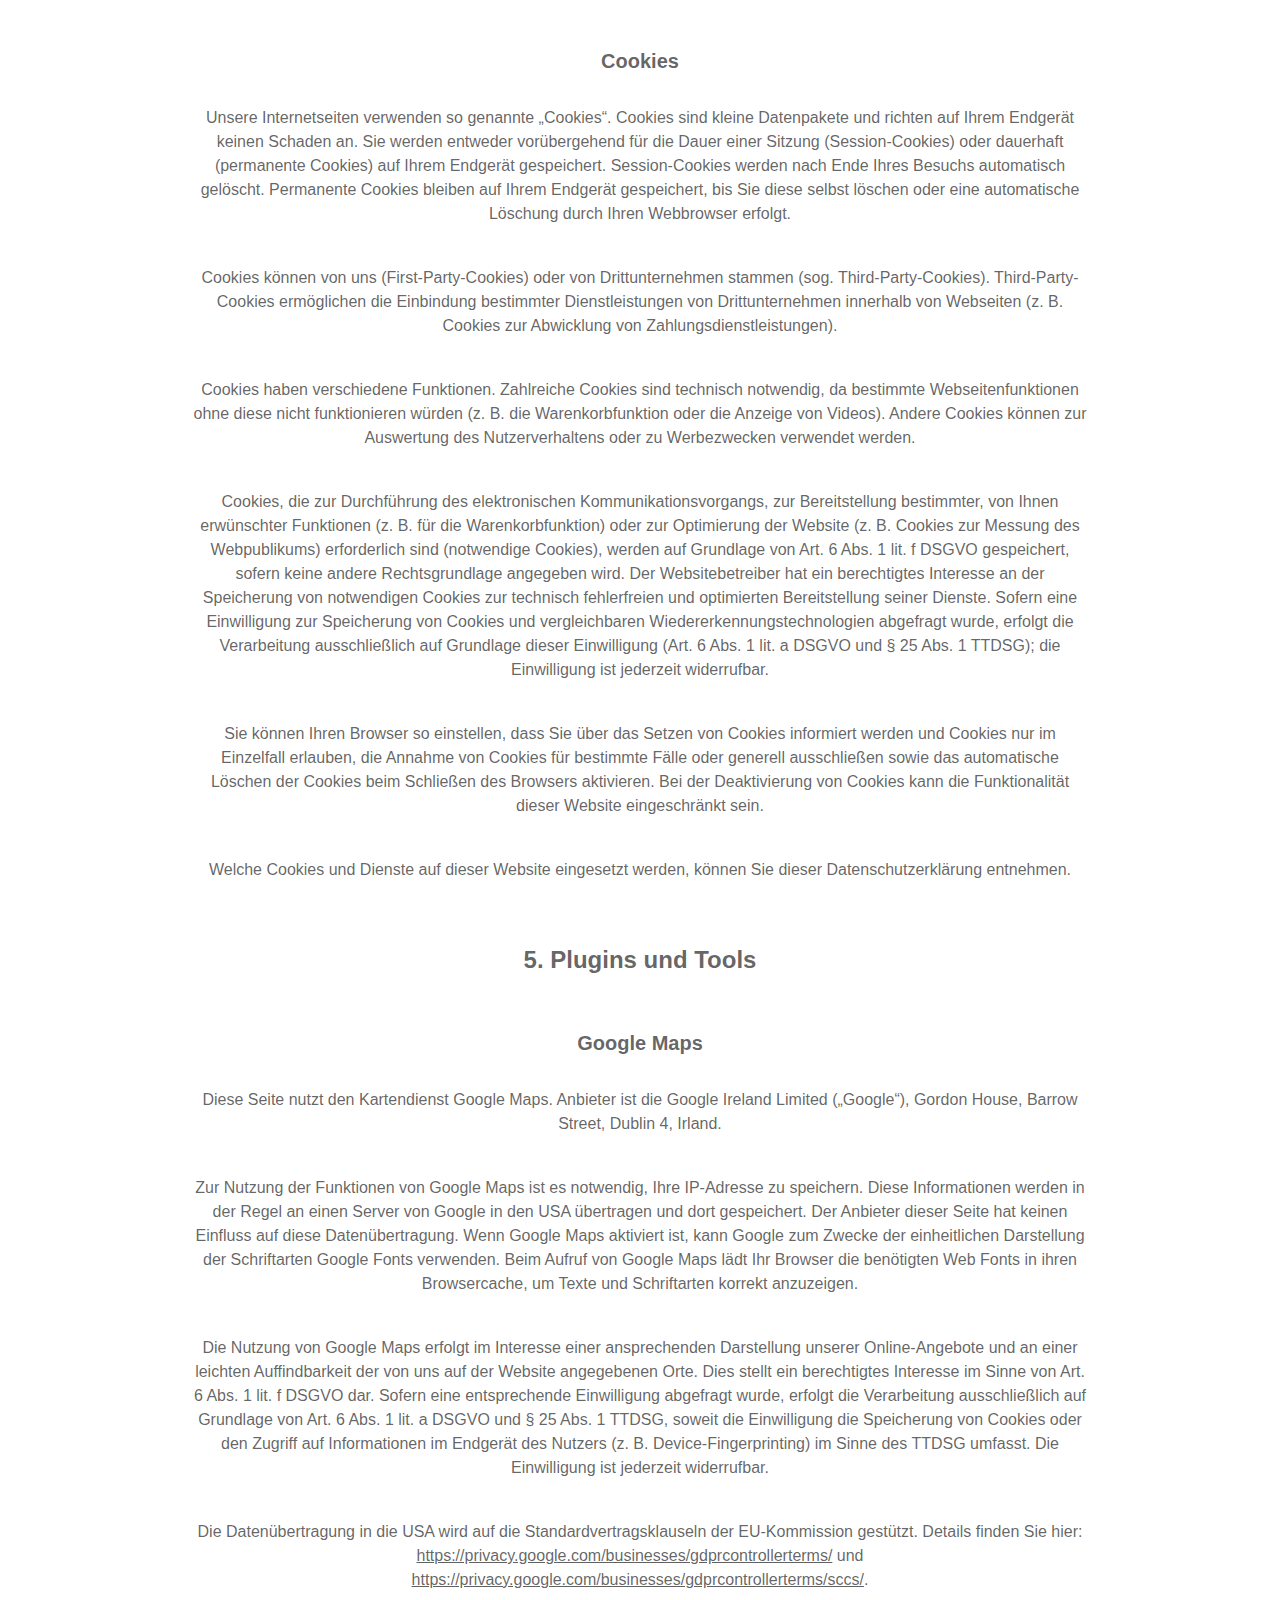
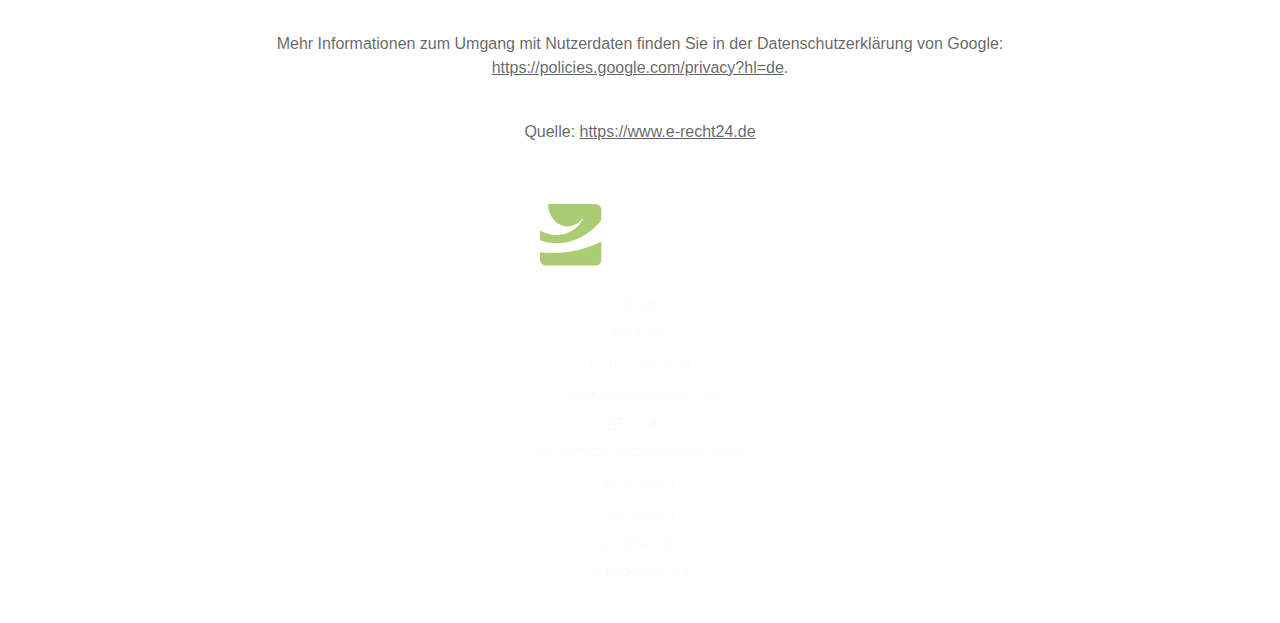
==== commit ff58db93: "update favicon" ====
--- a/datenschutz.html
+++ b/datenschutz.html
@@ -4,7 +4,7 @@
     <title>Datenschutz - Mustermann's Physio</title>
     <meta charset="UTF-8">
     <meta name="viewport" content="width=device-width, user-scalable=yes, initial-scale=1.0">
-    <link rel="shortcut icon" type="image/x-icon" href="favicon.ico">
+    <link rel="shortcut icon" type="image/x-icon" href="favicon-32x32.png">
     <link rel="stylesheet" href="stylesheet.css">
     <!-- Einbindung von lightbox.css für Lightbox -->
     <link rel="stylesheet" href="css/lightbox.min.css">
--- a/stylesheet.css
+++ b/stylesheet.css
@@ -49,6 +49,14 @@
     margin-bottom: 30px;
     padding-top: 20px;
     font-size: 1.25rem;
+}
+
+.datenschutz h1 {
+    color: rgba(0, 0, 0, 0.82);
+}
+
+.impressum h1 {
+    color rgba(0, 0, 0, 0.82);
 }
 
 
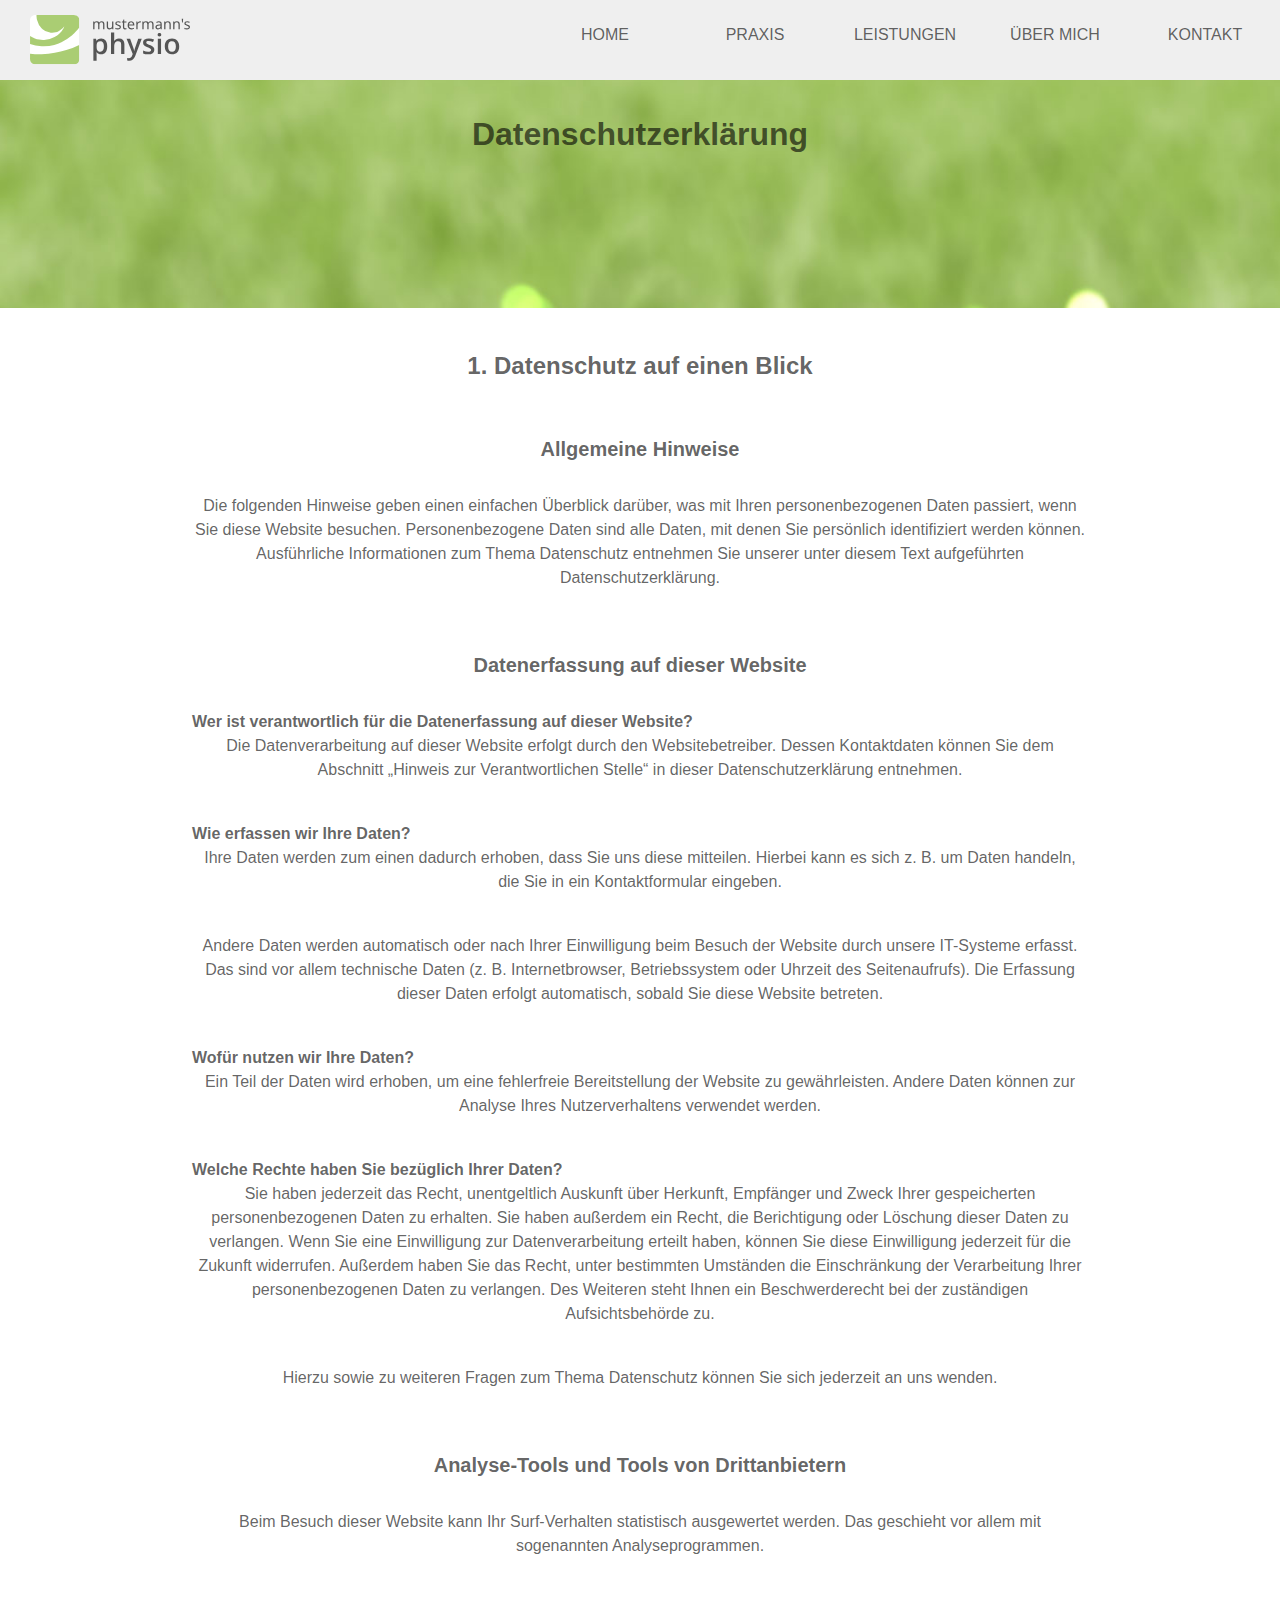
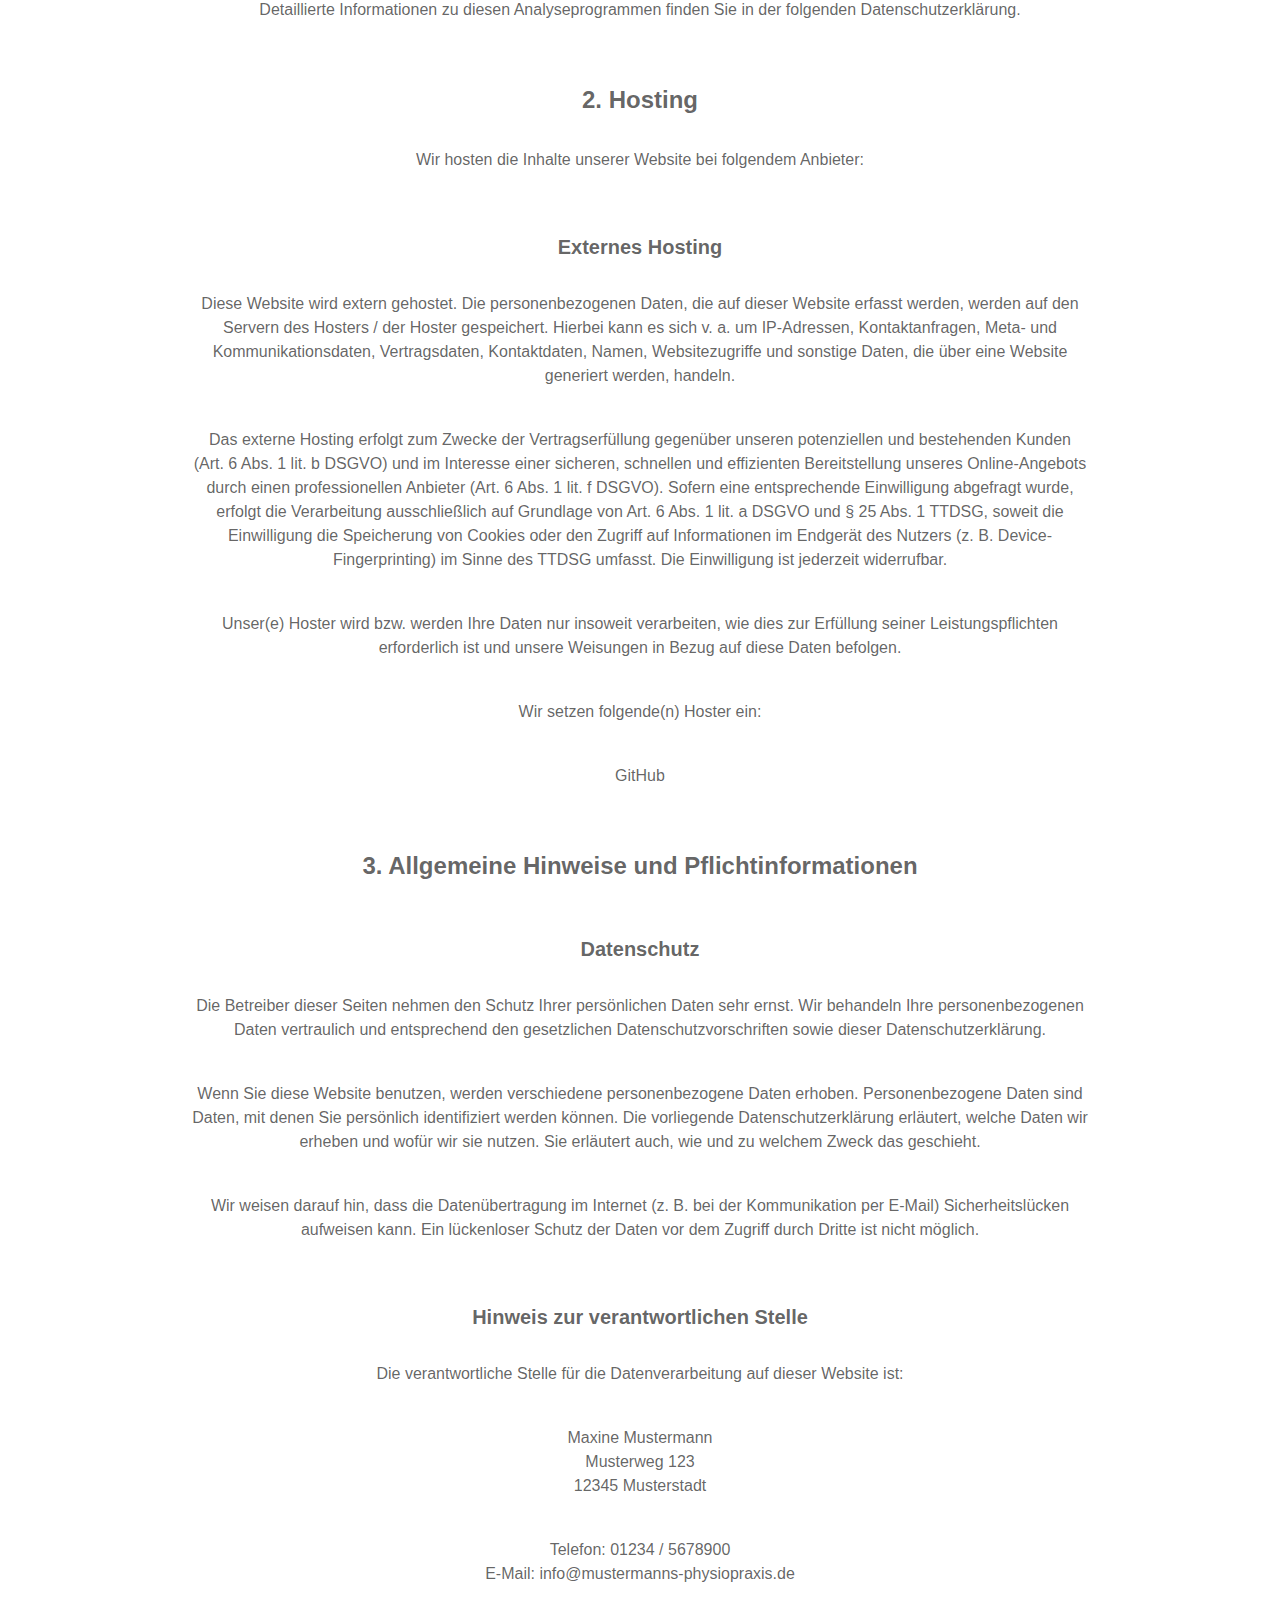
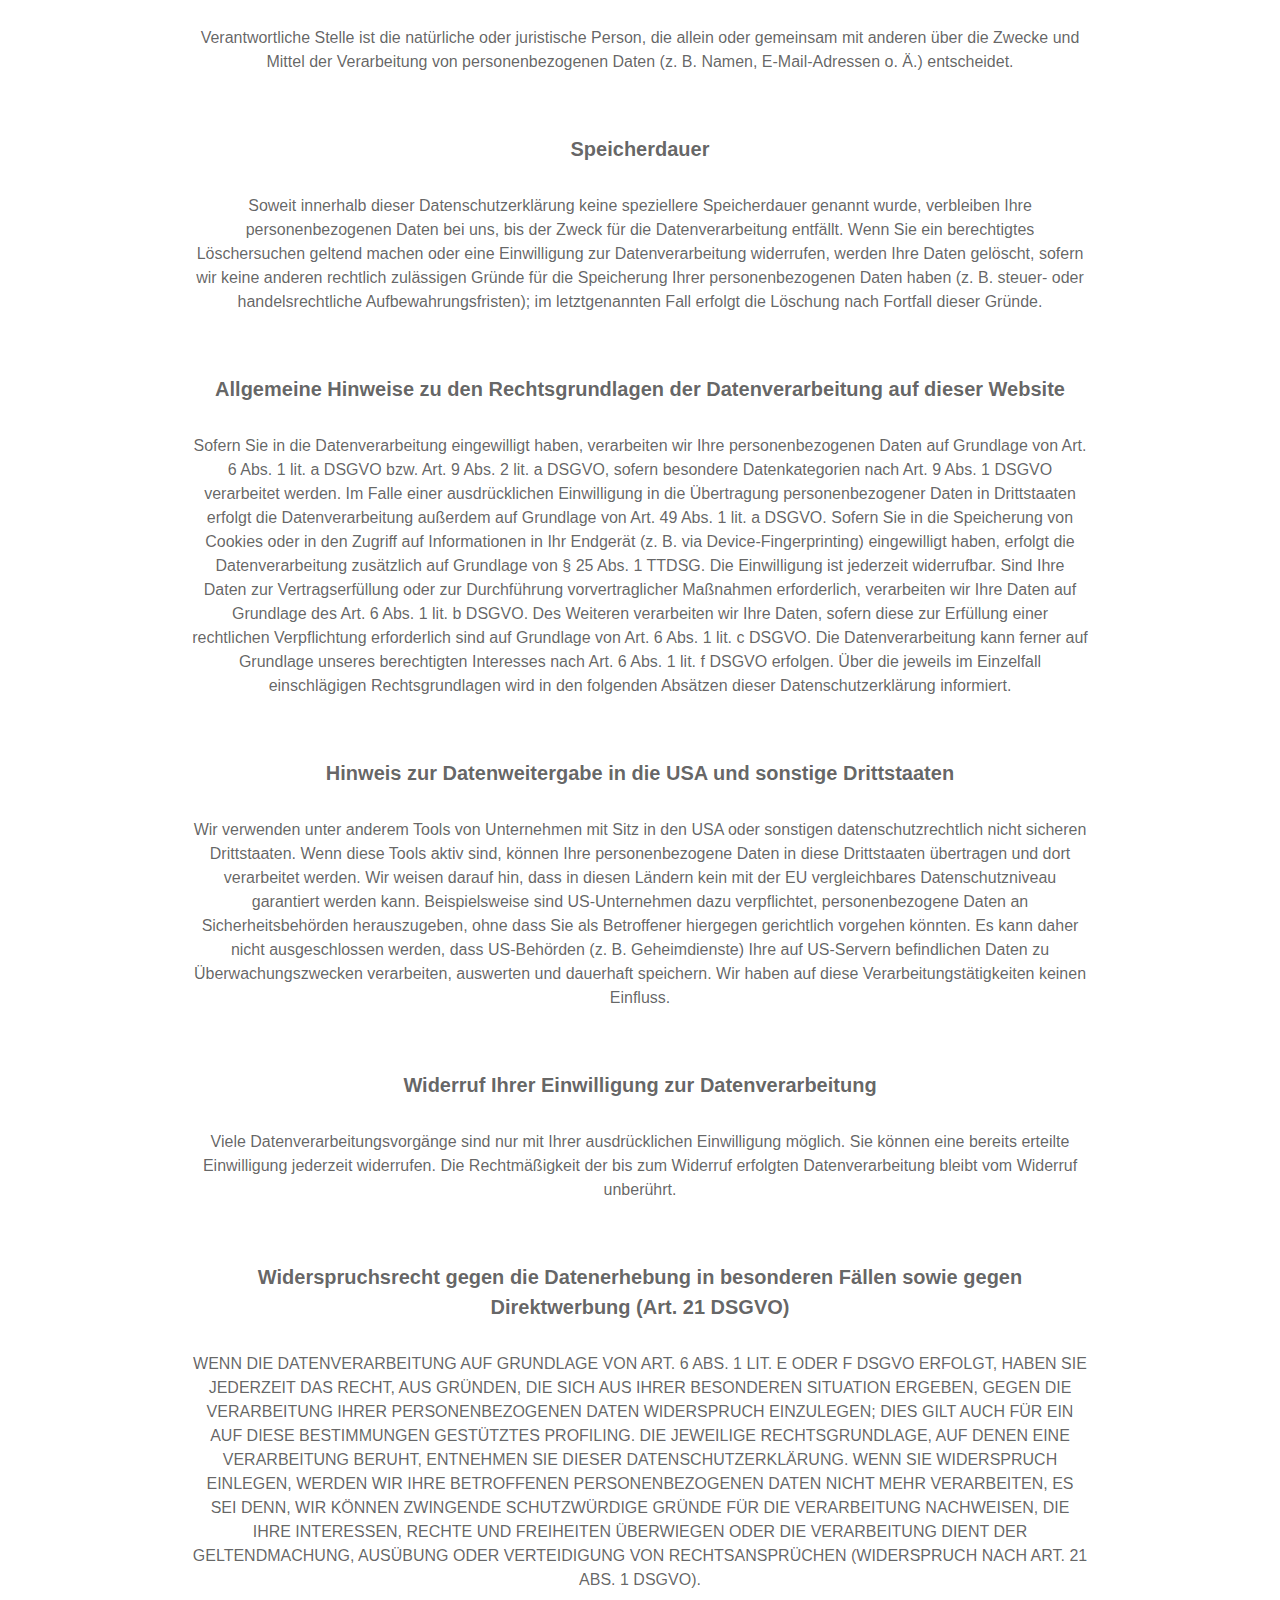
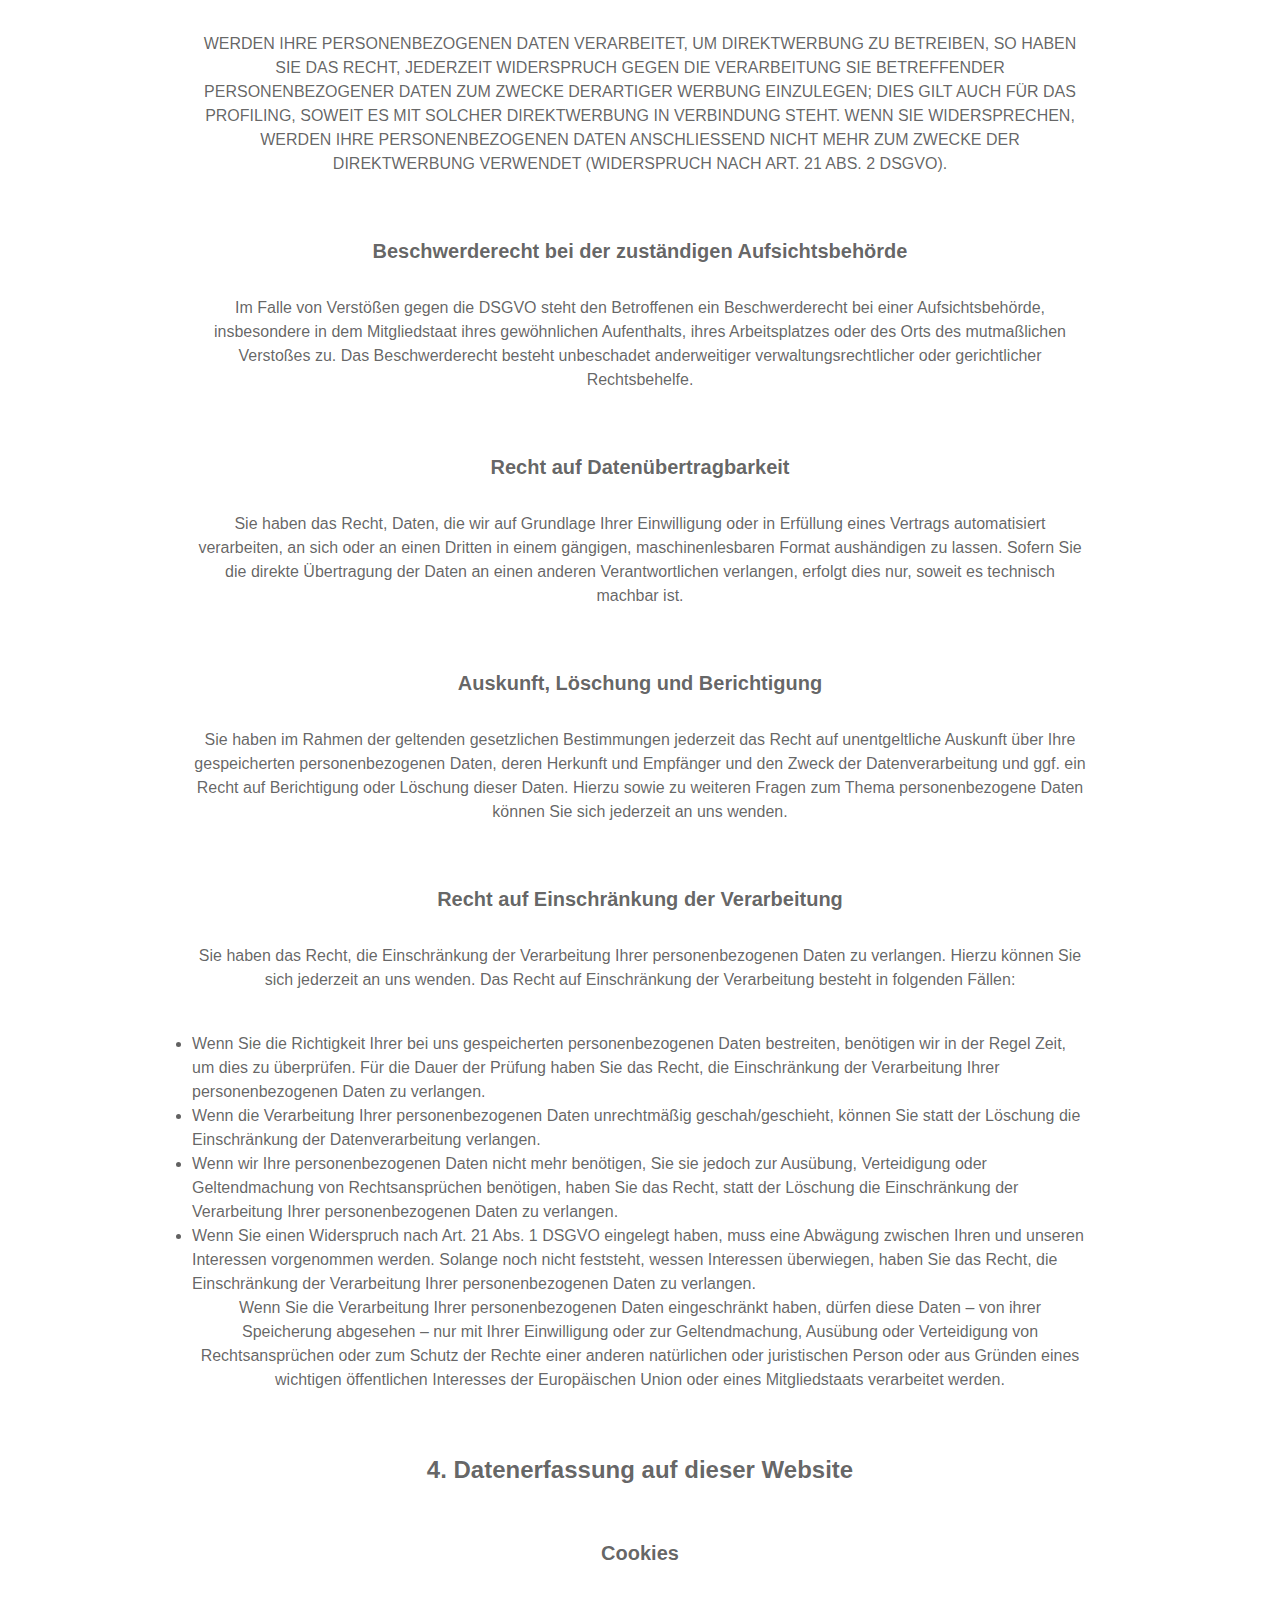
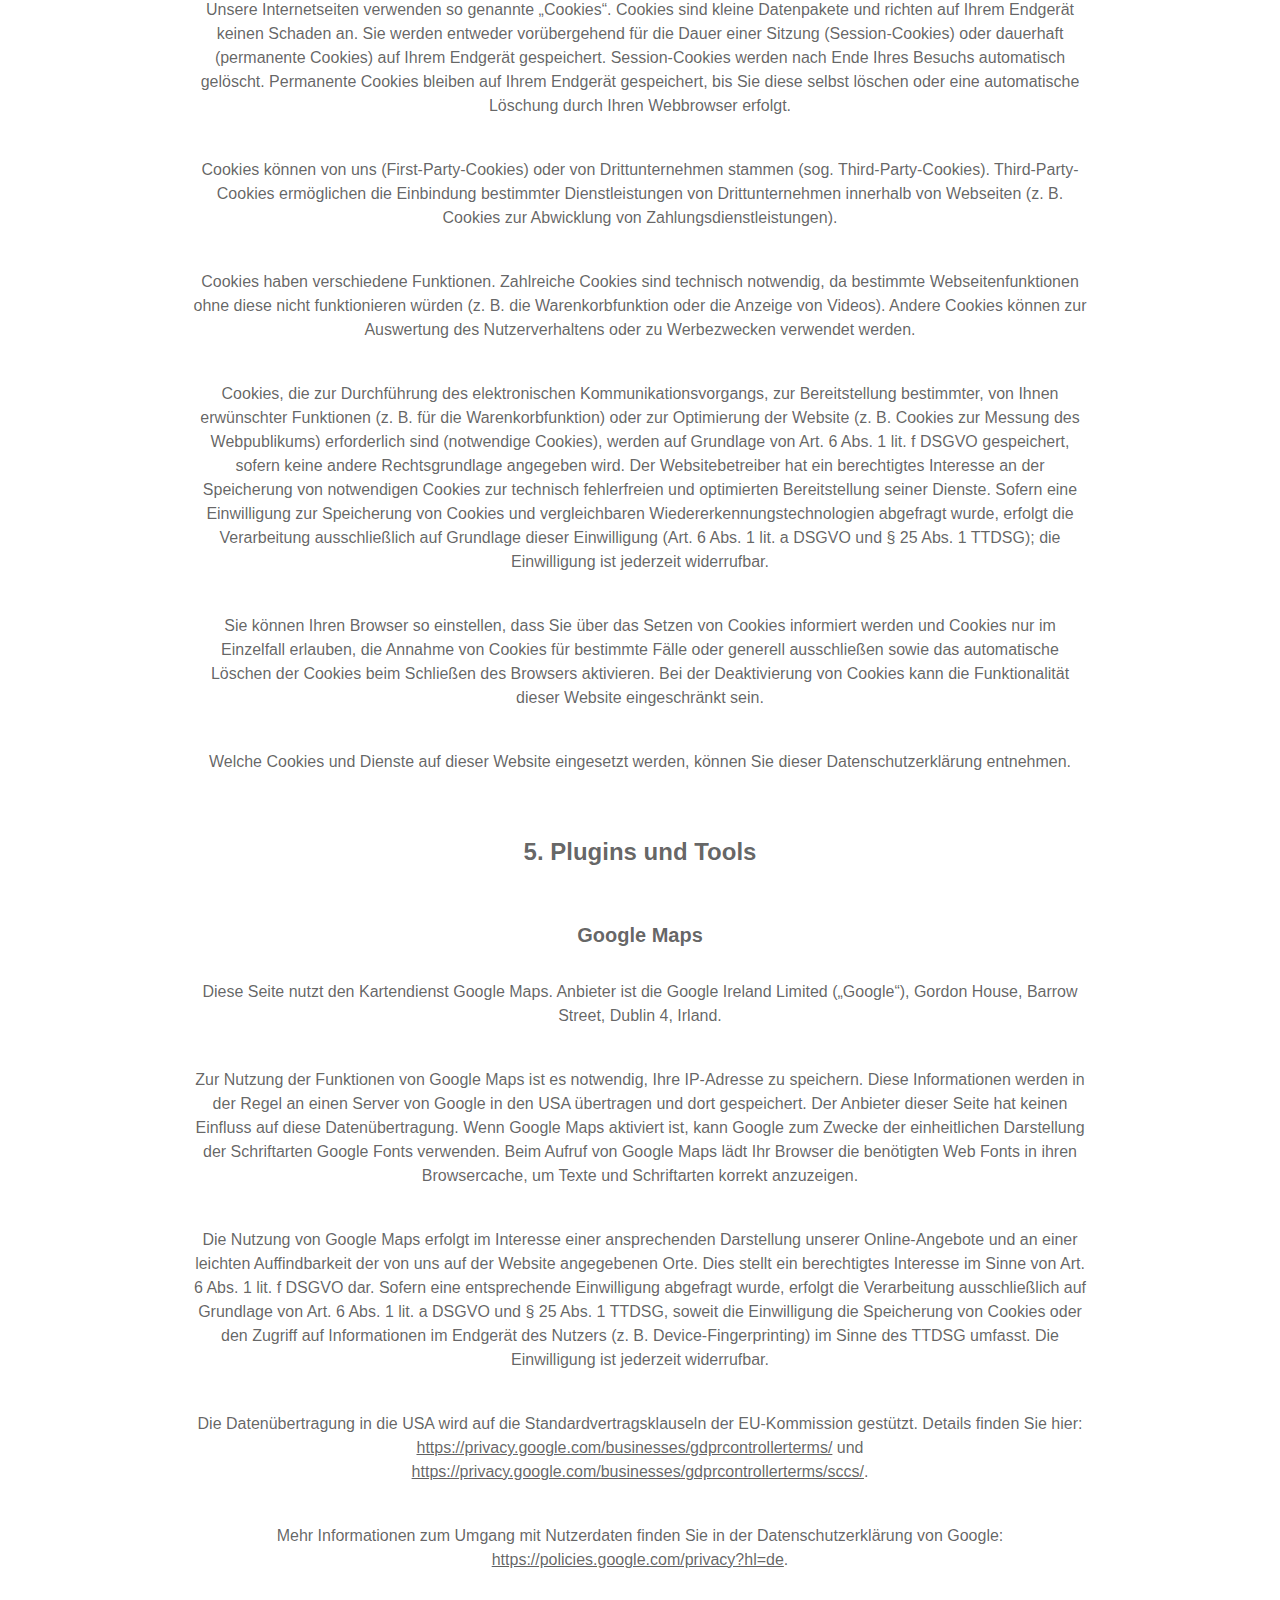
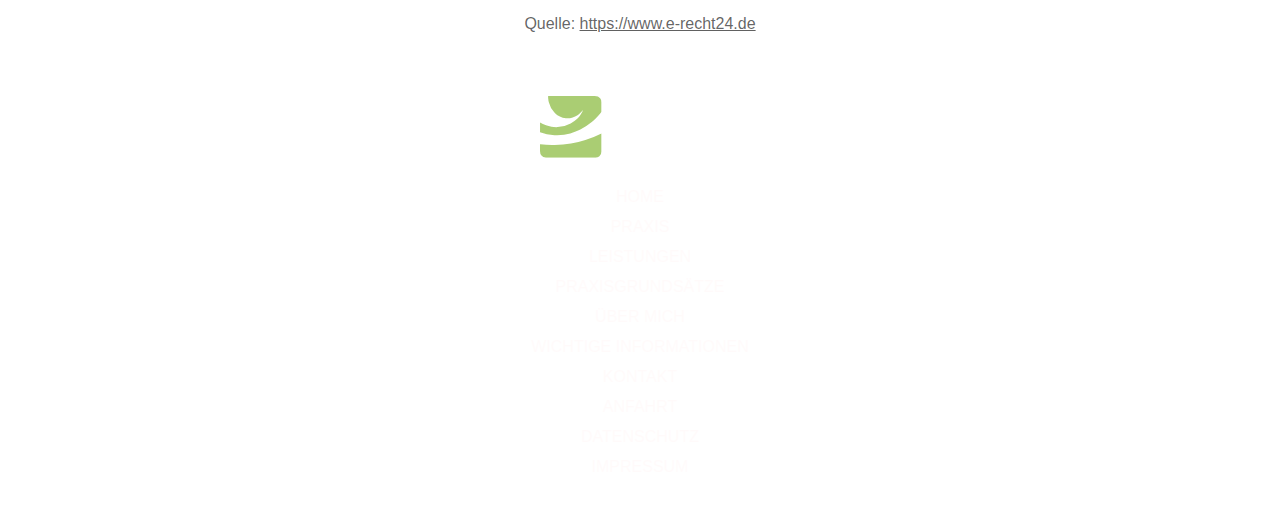
==== commit ff23da10: "update überschriften" ====
--- a/datenschutz.html
+++ b/datenschutz.html
@@ -48,11 +48,10 @@
     </nav>
     <main>
         <div class="mit_hintergrund">
-            <h1>Datenschutz</h1>
+            <h1>Datenschutzerklärung</h1>
         </div>
         <div class="content-breit">
         <div class="datenschutz">
-            <h1>Datenschutz&shy;erkl&auml;rung</h1>
             <h2>1. Datenschutz auf einen Blick</h2>
             <h3>Allgemeine Hinweise</h3> 
             <p>Die folgenden Hinweise geben einen einfachen &Uuml;berblick dar&uuml;ber, was mit Ihren personenbezogenen Daten passiert, wenn Sie diese Website besuchen.             Personenbezogene Daten sind alle Daten, mit denen Sie pers&ouml;nlich identifiziert werden k&ouml;nnen. Ausf&uuml;hrliche Informationen zum Thema Datenschutz entnehmen Sie unserer unter diesem Text aufgef&uuml;hrten Datenschutzerkl&auml;rung.</p>
